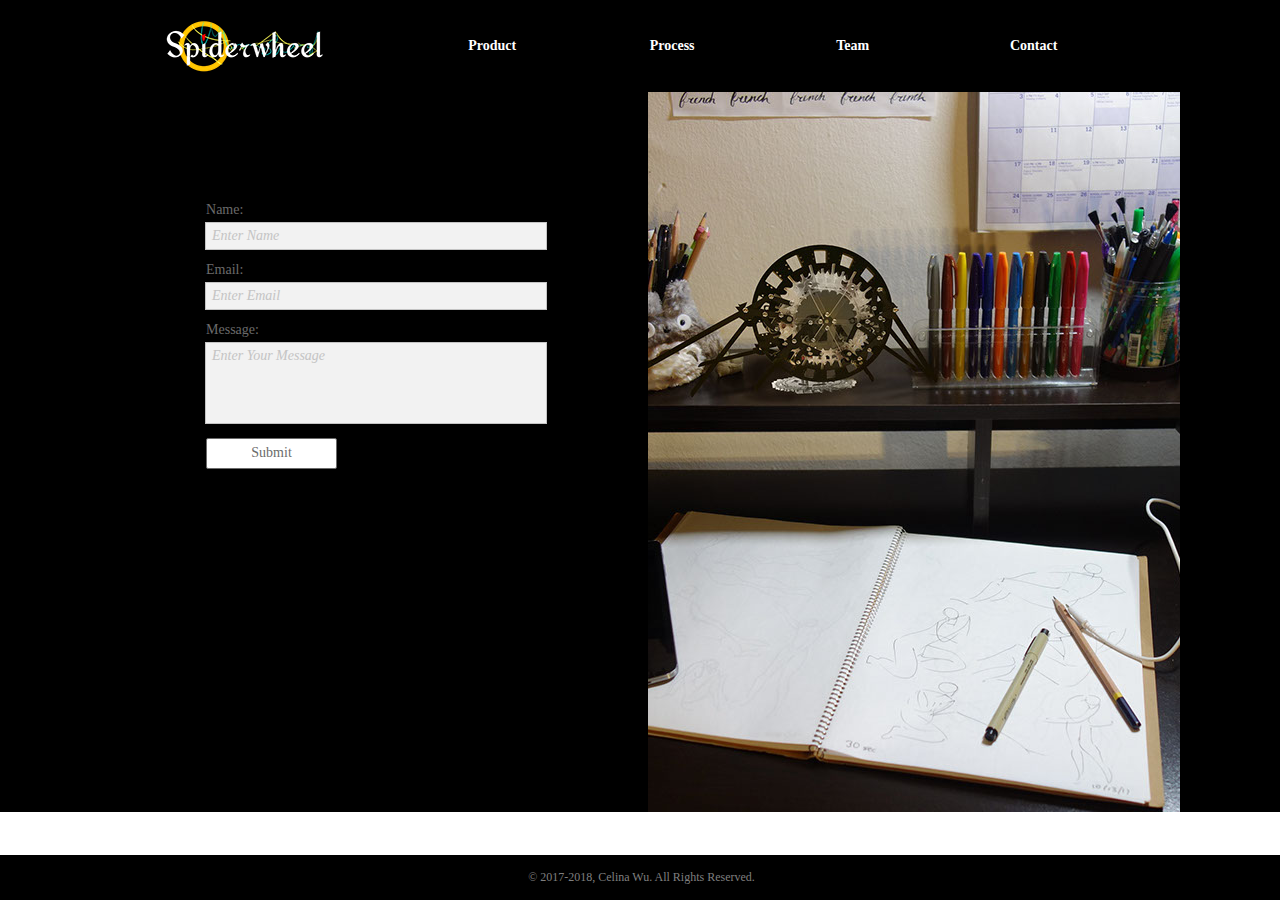
==== contact.html @ e678f132 "Uploading Exported HTML files from Muse" ====
<!DOCTYPE html>
<html class="nojs html css_verticalspacer" lang="en-US">
 <head>

  <meta http-equiv="Content-type" content="text/html;charset=UTF-8"/>
  <meta name="generator" content="2017.0.4.363"/>
  <meta name="viewport" content="width=device-width, initial-scale=1.0"/>
  
  <script type="text/javascript">
   // Update the 'nojs'/'js' class on the html node
document.documentElement.className = document.documentElement.className.replace(/\bnojs\b/g, 'js');

// Check that all required assets are uploaded and up-to-date
if(typeof Muse == "undefined") window.Muse = {}; window.Muse.assets = {"required":["museutils.js", "museconfig.js", "jquery.musepolyfill.bgsize.js", "jquery.watch.js", "jquery.musemenu.js", "webpro.js", "musewpdisclosure.js", "jquery.museresponsive.js", "require.js", "contact.css"], "outOfDate":[]};
</script>
  
  <title>Contact</title>
  <!-- CSS -->
  <link rel="stylesheet" type="text/css" href="css/site_global.css?crc=443350757"/>
  <link rel="stylesheet" type="text/css" href="css/master_a-master.css?crc=4199048700"/>
  <link rel="stylesheet" type="text/css" href="css/contact.css?crc=488284827" id="pagesheet"/>
  <!-- IE-only CSS -->
  <!--[if lt IE 9]>
  <link rel="stylesheet" type="text/css" href="css/iefonts_contact.css?crc=3824530138"/>
  <link rel="stylesheet" type="text/css" href="css/nomq_preview_master_a-master.css?crc=241627329"/>
  <link rel="stylesheet" type="text/css" href="css/nomq_contact.css?crc=138990358" id="nomq_pagesheet"/>
  <![endif]-->
  <!-- Other scripts -->
  <script type="text/javascript">
   var __adobewebfontsappname__ = "muse";
</script>
  <!-- JS includes -->
  <script src="https://webfonts.creativecloud.com/merriweather:n7,n4:default.js" type="text/javascript"></script>
  <!--[if lt IE 9]>
  <script src="scripts/html5shiv.js?crc=4241844378" type="text/javascript"></script>
  <![endif]-->
   </head>
 <body>

  <div class="breakpoint active" id="bp_infinity" data-min-width="769"><!-- responsive breakpoint node -->
   <div class="clearfix borderbox" id="page"><!-- column -->
    <div class="browser_width colelem" id="u373-bw">
     <div id="u373"><!-- group -->
      <div class="clearfix" id="u373_align_to_page">
       <a class="nonblock nontext museBGSize grpelem shared_content" id="u97" href="index.html" data-content-guid="u97_content"><!-- content --><div class="fluid_height_spacer"></div></a>
       <nav class="MenuBar clearfix grpelem" id="menuu106"><!-- horizontal box -->
        <div class="MenuItemContainer borderbox clearfix grpelem" id="u107"><!-- vertical box -->
         <a class="nonblock nontext MenuItem MenuItemWithSubMenu borderbox transition clearfix colelem" id="u108" href="product.html"><!-- horizontal box --><div class="MenuItemLabel NoWrap borderbox clearfix grpelem" id="u109-4"><!-- content --><p class="shared_content" data-content-guid="u109-4_0_content">Product</p></div></a>
        </div>
        <div class="MenuItemContainer borderbox clearfix grpelem" id="u345"><!-- vertical box -->
         <a class="nonblock nontext MenuItem MenuItemWithSubMenu borderbox transition clearfix colelem" id="u348" href="process.html"><!-- horizontal box --><div class="MenuItemLabel NoWrap borderbox clearfix grpelem" id="u349-4"><!-- content --><p class="shared_content" data-content-guid="u349-4_0_content">Process</p></div></a>
        </div>
        <div class="MenuItemContainer borderbox clearfix grpelem" id="u274"><!-- vertical box -->
         <a class="nonblock nontext MenuItem MenuItemWithSubMenu borderbox transition clearfix colelem" id="u277" href="team.html"><!-- horizontal box --><div class="MenuItemLabel NoWrap borderbox clearfix grpelem" id="u278-4"><!-- content --><p class="shared_content" data-content-guid="u278-4_0_content">Team</p></div></a>
        </div>
        <div class="MenuItemContainer borderbox clearfix grpelem" id="u302"><!-- vertical box -->
         <a class="nonblock nontext MenuItem MenuItemWithSubMenu MuseMenuActive borderbox transition clearfix colelem" id="u305" href="contact.html"><!-- horizontal box --><div class="MenuItemLabel NoWrap borderbox clearfix grpelem" id="u306-4"><!-- content --><p class="shared_content" data-content-guid="u306-4_0_content">Contact</p></div></a>
        </div>
       </nav>
      </div>
     </div>
    </div>
    <div class="clearfix colelem" id="pu23283"><!-- group -->
     <div class="browser_width grpelem" id="u23283-bw">
      <div id="u23283"><!-- group -->
       <div class="clearfix" id="u23283_align_to_page">
        <div class="museBGSize grpelem shared_content" id="u23358" data-content-guid="u23358_content"><!-- simple frame --></div>
       </div>
      </div>
     </div>
     <form class="form-grp clearfix grpelem" id="widgetu23286" method="post" enctype="multipart/form-data" action="scripts/form-u23286.php"><!-- none box -->
      <div class="fld-grp clearfix grpelem" id="widgetu23293" data-required="true"><!-- none box -->
       <label class="fld-label actAsDiv clearfix grpelem" id="u23294-4" for="widgetu23293_input"><!-- content --><span class="actAsPara shared_content" data-content-guid="u23294-4_0_content">Name:</span></label>
       <span class="fld-input NoWrap actAsDiv clearfix grpelem" id="u23295-4"><!-- content --><input class="wrapped-input" type="text" spellcheck="false" id="widgetu23293_input" name="custom_U23293" tabindex="1"/><label class="wrapped-input fld-prompt" id="widgetu23293_prompt" for="widgetu23293_input"><span class="actAsPara shared_content" data-content-guid="widgetu23293_prompt_0_content">Enter Name</span></label></span>
      </div>
      <div class="fld-grp clearfix grpelem" id="widgetu23298" data-required="true" data-type="email"><!-- none box -->
       <label class="fld-label actAsDiv clearfix grpelem" id="u23301-4" for="widgetu23298_input"><!-- content --><span class="actAsPara shared_content" data-content-guid="u23301-4_0_content">Email:</span></label>
       <span class="fld-input NoWrap actAsDiv clearfix grpelem" id="u23300-4"><!-- content --><input class="wrapped-input" type="email" spellcheck="false" id="widgetu23298_input" name="Email" tabindex="2"/><label class="wrapped-input fld-prompt" id="widgetu23298_prompt" for="widgetu23298_input"><span class="actAsPara shared_content" data-content-guid="widgetu23298_prompt_0_content">Enter Email</span></label></span>
      </div>
      <div class="clearfix grpelem" id="u23288-4"><!-- content -->
       <p class="shared_content" data-content-guid="u23288-4_0_content">Submitting Form...</p>
      </div>
      <div class="clearfix grpelem" id="u23297-4"><!-- content -->
       <p class="shared_content" data-content-guid="u23297-4_0_content">The server encountered an error.</p>
      </div>
      <div class="clearfix grpelem" id="u23302-4"><!-- content -->
       <p class="shared_content" data-content-guid="u23302-4_0_content">Form received.</p>
      </div>
      <button class="submit-btn NoWrap rounded-corners clearfix grpelem" id="u23287-4" type="submit" value="Submit" tabindex="4"><!-- content -->
       <div style="margin-top:-11px;height:11px;" class="shared_content" data-content-guid="u23287-4_0_content">
        <p>Submit</p>
       </div>
      </button>
      <div class="fld-grp clearfix grpelem" id="widgetu23289" data-required="false"><!-- none box -->
       <label class="fld-label actAsDiv clearfix grpelem" id="u23291-4" for="widgetu23289_input"><!-- content --><span class="actAsPara shared_content" data-content-guid="u23291-4_0_content">Message:</span></label>
       <span class="fld-textarea actAsDiv clearfix grpelem" id="u23292-4"><!-- content --><textarea class="wrapped-input" id="widgetu23289_input" name="custom_U23289" tabindex="3"></textarea><label class="wrapped-input fld-prompt" id="widgetu23289_prompt" for="widgetu23289_input"><span class="actAsPara shared_content" data-content-guid="widgetu23289_prompt_0_content">Enter Your Message</span></label></span>
      </div>
     </form>
    </div>
    <div class="verticalspacer shared_content" data-offset-top="812" data-content-above-spacer="812" data-content-below-spacer="45" data-content-guid="page_2_content"></div>
    <div class="clearfix colelem shared_content" id="pu2186" data-content-guid="pu2186_content"><!-- group -->
     <div class="browser_width grpelem" id="u2186-bw">
      <div id="u2186"><!-- simple frame --></div>
     </div>
     <div class="browser_width grpelem" id="u2195-4-bw">
      <div class="clearfix" id="u2195-4"><!-- content -->
       <p>&nbsp;© 2017-2018, Celina Wu. All Rights Reserved.</p>
      </div>
     </div>
    </div>
   </div>
  </div>
  <div class="breakpoint" id="bp_768" data-min-width="601" data-max-width="768"><!-- responsive breakpoint node -->
   <div class="clearfix borderbox temp_no_id" data-orig-id="page"><!-- column -->
    <div class="browser_width colelem temp_no_id" data-orig-id="u373-bw">
     <div class="temp_no_id" data-orig-id="u373"><!-- group -->
      <div class="clearfix temp_no_id" data-orig-id="u373_align_to_page">
       <span class="nonblock nontext grpelem placeholder" data-placeholder-for="u97_content"><!-- placeholder node --></span>
       <nav class="MenuBar clearfix grpelem temp_no_id" data-orig-id="menuu106"><!-- horizontal box -->
        <div class="MenuItemContainer borderbox clearfix grpelem temp_no_id" data-orig-id="u107"><!-- vertical box -->
         <a class="nonblock nontext MenuItem MenuItemWithSubMenu borderbox transition clearfix colelem temp_no_id" href="product.html" data-orig-id="u108"><!-- horizontal box --><div class="MenuItemLabel NoWrap borderbox clearfix grpelem temp_no_id" data-orig-id="u109-4"><!-- content --><span class="placeholder" data-placeholder-for="u109-4_0_content"><!-- placeholder node --></span></div></a>
        </div>
        <div class="MenuItemContainer borderbox clearfix grpelem temp_no_id" data-orig-id="u345"><!-- vertical box -->
         <a class="nonblock nontext MenuItem MenuItemWithSubMenu borderbox transition clearfix colelem temp_no_id" href="process.html" data-orig-id="u348"><!-- horizontal box --><div class="MenuItemLabel NoWrap borderbox clearfix grpelem temp_no_id" data-orig-id="u349-4"><!-- content --><span class="placeholder" data-placeholder-for="u349-4_0_content"><!-- placeholder node --></span></div></a>
        </div>
        <div class="MenuItemContainer borderbox clearfix grpelem temp_no_id" data-orig-id="u274"><!-- vertical box -->
         <a class="nonblock nontext MenuItem MenuItemWithSubMenu borderbox transition clearfix colelem temp_no_id" href="team.html" data-orig-id="u277"><!-- horizontal box --><div class="MenuItemLabel NoWrap borderbox clearfix grpelem temp_no_id" data-orig-id="u278-4"><!-- content --><span class="placeholder" data-placeholder-for="u278-4_0_content"><!-- placeholder node --></span></div></a>
        </div>
        <div class="MenuItemContainer borderbox clearfix grpelem temp_no_id" data-orig-id="u302"><!-- vertical box -->
         <a class="nonblock nontext MenuItem MenuItemWithSubMenu MuseMenuActive borderbox transition clearfix colelem temp_no_id" href="contact.html" data-orig-id="u305"><!-- horizontal box --><div class="MenuItemLabel NoWrap borderbox clearfix grpelem temp_no_id" data-orig-id="u306-4"><!-- content --><span class="placeholder" data-placeholder-for="u306-4_0_content"><!-- placeholder node --></span></div></a>
        </div>
       </nav>
      </div>
     </div>
    </div>
    <div class="clearfix colelem temp_no_id" data-orig-id="pu23283"><!-- group -->
     <div class="browser_width grpelem temp_no_id shared_content" data-orig-id="u23283-bw" data-content-guid="u23283-bw_content">
      <div class="temp_no_id" data-orig-id="u23283"><!-- simple frame --></div>
     </div>
     <form class="form-grp clearfix grpelem temp_no_id" method="post" enctype="multipart/form-data" action="scripts/form-u23286.php" data-orig-id="widgetu23286"><!-- none box -->
      <div class="fld-grp clearfix grpelem temp_no_id" data-required="true" data-orig-id="widgetu23293"><!-- none box -->
       <label class="fld-label actAsDiv clearfix grpelem temp_no_id" for="widgetu23293_input" data-orig-id="u23294-4"><!-- content --><span class="actAsPara placeholder" data-placeholder-for="u23294-4_0_content"><!-- placeholder node --></span></label>
       <span class="fld-input NoWrap actAsDiv clearfix grpelem temp_no_id" data-orig-id="u23295-4"><!-- content --><input class="wrapped-input temp_no_id" type="text" spellcheck="false" name="custom_U23293" tabindex="5" data-orig-id="widgetu23293_input"/><label class="wrapped-input fld-prompt temp_no_id" for="widgetu23293_input" data-orig-id="widgetu23293_prompt"><span class="actAsPara placeholder" data-placeholder-for="widgetu23293_prompt_0_content"><!-- placeholder node --></span></label></span>
      </div>
      <div class="fld-grp clearfix grpelem temp_no_id" data-required="true" data-type="email" data-orig-id="widgetu23298"><!-- none box -->
       <label class="fld-label actAsDiv clearfix grpelem temp_no_id" for="widgetu23298_input" data-orig-id="u23301-4"><!-- content --><span class="actAsPara placeholder" data-placeholder-for="u23301-4_0_content"><!-- placeholder node --></span></label>
       <span class="fld-input NoWrap actAsDiv clearfix grpelem temp_no_id" data-orig-id="u23300-4"><!-- content --><input class="wrapped-input temp_no_id" type="email" spellcheck="false" name="Email" tabindex="6" data-orig-id="widgetu23298_input"/><label class="wrapped-input fld-prompt temp_no_id" for="widgetu23298_input" data-orig-id="widgetu23298_prompt"><span class="actAsPara placeholder" data-placeholder-for="widgetu23298_prompt_0_content"><!-- placeholder node --></span></label></span>
      </div>
      <div class="clearfix grpelem temp_no_id" data-orig-id="u23288-4"><!-- content -->
       <span class="placeholder" data-placeholder-for="u23288-4_0_content"><!-- placeholder node --></span>
      </div>
      <div class="clearfix grpelem temp_no_id" data-orig-id="u23297-4"><!-- content -->
       <span class="placeholder" data-placeholder-for="u23297-4_0_content"><!-- placeholder node --></span>
      </div>
      <div class="clearfix grpelem temp_no_id" data-orig-id="u23302-4"><!-- content -->
       <span class="placeholder" data-placeholder-for="u23302-4_0_content"><!-- placeholder node --></span>
      </div>
      <button class="submit-btn NoWrap rounded-corners clearfix grpelem temp_no_id" type="submit" value="Submit" tabindex="8" data-orig-id="u23287-4"><!-- content -->
       <span class="placeholder" data-placeholder-for="u23287-4_0_content"><!-- placeholder node --></span>
      </button>
      <div class="fld-grp clearfix grpelem temp_no_id" data-required="false" data-orig-id="widgetu23289"><!-- none box -->
       <label class="fld-label actAsDiv clearfix grpelem temp_no_id" for="widgetu23289_input" data-orig-id="u23291-4"><!-- content --><span class="actAsPara placeholder" data-placeholder-for="u23291-4_0_content"><!-- placeholder node --></span></label>
       <span class="fld-textarea actAsDiv clearfix grpelem temp_no_id" data-orig-id="u23292-4"><!-- content --><textarea class="wrapped-input temp_no_id" name="custom_U23289" tabindex="7" data-orig-id="widgetu23289_input"></textarea><label class="wrapped-input fld-prompt temp_no_id" for="widgetu23289_input" data-orig-id="widgetu23289_prompt"><span class="actAsPara placeholder" data-placeholder-for="widgetu23289_prompt_0_content"><!-- placeholder node --></span></label></span>
      </div>
     </form>
     <span class="museBGSize grpelem placeholder" data-placeholder-for="u23358_content"><!-- placeholder node --></span>
    </div>
    <span class="verticalspacer placeholder" data-placeholder-for="page_2_content"><!-- placeholder node --></span>
    <span class="clearfix colelem placeholder" data-placeholder-for="pu2186_content"><!-- placeholder node --></span>
   </div>
  </div>
  <div class="breakpoint" id="bp_600" data-min-width="321" data-max-width="600"><!-- responsive breakpoint node -->
   <div class="clearfix borderbox temp_no_id" data-orig-id="page"><!-- column -->
    <div class="clearfix colelem" id="pu373"><!-- group -->
     <div class="browser_width grpelem temp_no_id" data-orig-id="u373-bw">
      <div class="temp_no_id" data-orig-id="u373"><!-- column -->
       <div class="clearfix temp_no_id" data-orig-id="u373_align_to_page">
        <div class="colelem shared_content" id="u805" data-content-guid="u805_content"><!-- simple frame --></div>
        <div class="colelem shared_content" id="u835" data-content-guid="u835_content"><!-- simple frame --></div>
        <div class="colelem shared_content" id="u852" data-content-guid="u852_content"><!-- simple frame --></div>
       </div>
      </div>
     </div>
     <div class="browser_width grpelem" id="accordionu727-bw">
      <ul class="AccordionWidget clearfix" id="accordionu727"><!-- vertical box -->
       <li class="AccordionPanel clearfix colelem100" id="u736"><!-- vertical box --><div class="AccordionPanelTab clearfix colelem100" id="u739-3"><!-- content --><p class="shared_content" data-content-guid="u739-3_0_content">&nbsp;</p></div><div class="AccordionPanelContent disn clearfix colelem100" id="u737"><!-- group --><nav class="MenuBar clearfix grpelem" id="menuu1488"><!-- vertical box --><div class="MenuItemContainer borderbox clearfix colelem" id="u1489"><!-- horizontal box --><a class="nonblock nontext MenuItem MenuItemWithSubMenu borderbox clearfix grpelem" id="u1492" href="product.html"><!-- horizontal box --><div class="MenuItemLabel borderbox clearfix grpelem" id="u1494-4"><!-- content --><p class="shared_content" data-content-guid="u1494-4_0_content">Product</p></div></a></div><div class="MenuItemContainer borderbox clearfix colelem" id="u1792"><!-- horizontal box --><a class="nonblock nontext MenuItem MenuItemWithSubMenu borderbox clearfix grpelem" id="u1795" href="process.html"><!-- horizontal box --><div class="MenuItemLabel borderbox clearfix grpelem" id="u1796-4"><!-- content --><p class="shared_content" data-content-guid="u1796-4_0_content">Process</p></div></a></div><div class="MenuItemContainer borderbox clearfix colelem" id="u1858"><!-- horizontal box --><a class="nonblock nontext MenuItem MenuItemWithSubMenu borderbox clearfix grpelem" id="u1861" href="team.html"><!-- horizontal box --><div class="MenuItemLabel borderbox clearfix grpelem" id="u1864-4"><!-- content --><p class="shared_content" data-content-guid="u1864-4_0_content">Team</p></div></a></div><div class="MenuItemContainer borderbox clearfix colelem" id="u1921"><!-- horizontal box --><a class="nonblock nontext MenuItem MenuItemWithSubMenu MuseMenuActive borderbox clearfix grpelem" id="u1922" href="contact.html"><!-- horizontal box --><div class="MenuItemLabel borderbox clearfix grpelem" id="u1923-4"><!-- content --><p class="shared_content" data-content-guid="u1923-4_0_content">Contact</p></div></a></div></nav></div></li>
      </ul>
     </div>
     <a class="nonblock nontext grpelem temp_no_id" href="index.html" data-orig-id="u97"><!-- content --></a>
    </div>
    <div class="clearfix colelem temp_no_id" data-orig-id="pu23283"><!-- group -->
     <span class="browser_width grpelem placeholder" data-placeholder-for="u23283-bw_content"><!-- placeholder node --></span>
     <form class="form-grp clearfix grpelem temp_no_id" method="post" enctype="multipart/form-data" action="scripts/form-u23286.php" data-orig-id="widgetu23286"><!-- none box -->
      <div class="fld-grp clearfix grpelem temp_no_id" data-required="true" data-orig-id="widgetu23293"><!-- none box -->
       <label class="fld-label actAsDiv clearfix grpelem temp_no_id" for="widgetu23293_input" data-orig-id="u23294-4"><!-- content --><span class="actAsPara placeholder" data-placeholder-for="u23294-4_0_content"><!-- placeholder node --></span></label>
       <span class="fld-input NoWrap actAsDiv clearfix grpelem temp_no_id" data-orig-id="u23295-4"><!-- content --><input class="wrapped-input temp_no_id" type="text" spellcheck="false" name="custom_U23293" tabindex="9" data-orig-id="widgetu23293_input"/><label class="wrapped-input fld-prompt temp_no_id" for="widgetu23293_input" data-orig-id="widgetu23293_prompt"><span class="actAsPara placeholder" data-placeholder-for="widgetu23293_prompt_0_content"><!-- placeholder node --></span></label></span>
      </div>
      <div class="fld-grp clearfix grpelem temp_no_id" data-required="true" data-type="email" data-orig-id="widgetu23298"><!-- none box -->
       <label class="fld-label actAsDiv clearfix grpelem temp_no_id" for="widgetu23298_input" data-orig-id="u23301-4"><!-- content --><span class="actAsPara placeholder" data-placeholder-for="u23301-4_0_content"><!-- placeholder node --></span></label>
       <span class="fld-input NoWrap actAsDiv clearfix grpelem temp_no_id" data-orig-id="u23300-4"><!-- content --><input class="wrapped-input temp_no_id" type="email" spellcheck="false" name="Email" tabindex="10" data-orig-id="widgetu23298_input"/><label class="wrapped-input fld-prompt temp_no_id" for="widgetu23298_input" data-orig-id="widgetu23298_prompt"><span class="actAsPara placeholder" data-placeholder-for="widgetu23298_prompt_0_content"><!-- placeholder node --></span></label></span>
      </div>
      <div class="clearfix grpelem temp_no_id" data-orig-id="u23288-4"><!-- content -->
       <span class="placeholder" data-placeholder-for="u23288-4_0_content"><!-- placeholder node --></span>
      </div>
      <div class="clearfix grpelem temp_no_id" data-orig-id="u23297-4"><!-- content -->
       <span class="placeholder" data-placeholder-for="u23297-4_0_content"><!-- placeholder node --></span>
      </div>
      <div class="clearfix grpelem temp_no_id" data-orig-id="u23302-4"><!-- content -->
       <span class="placeholder" data-placeholder-for="u23302-4_0_content"><!-- placeholder node --></span>
      </div>
      <button class="submit-btn NoWrap rounded-corners clearfix grpelem temp_no_id" type="submit" value="Submit" tabindex="12" data-orig-id="u23287-4"><!-- content -->
       <span class="placeholder" data-placeholder-for="u23287-4_0_content"><!-- placeholder node --></span>
      </button>
      <div class="fld-grp clearfix grpelem temp_no_id" data-required="false" data-orig-id="widgetu23289"><!-- none box -->
       <label class="fld-label actAsDiv clearfix grpelem temp_no_id" for="widgetu23289_input" data-orig-id="u23291-4"><!-- content --><span class="actAsPara placeholder" data-placeholder-for="u23291-4_0_content"><!-- placeholder node --></span></label>
       <span class="fld-textarea actAsDiv clearfix grpelem temp_no_id" data-orig-id="u23292-4"><!-- content --><textarea class="wrapped-input temp_no_id" name="custom_U23289" tabindex="11" data-orig-id="widgetu23289_input"></textarea><label class="wrapped-input fld-prompt temp_no_id" for="widgetu23289_input" data-orig-id="widgetu23289_prompt"><span class="actAsPara placeholder" data-placeholder-for="widgetu23289_prompt_0_content"><!-- placeholder node --></span></label></span>
      </div>
     </form>
     <span class="museBGSize grpelem placeholder" data-placeholder-for="u23358_content"><!-- placeholder node --></span>
    </div>
    <span class="verticalspacer placeholder" data-placeholder-for="page_2_content"><!-- placeholder node --></span>
    <span class="clearfix colelem placeholder" data-placeholder-for="pu2186_content"><!-- placeholder node --></span>
   </div>
  </div>
  <div class="breakpoint" id="bp_320" data-max-width="320"><!-- responsive breakpoint node -->
   <div class="clearfix borderbox temp_no_id" data-orig-id="page"><!-- column -->
    <div class="clearfix colelem temp_no_id" data-orig-id="pu373"><!-- group -->
     <div class="browser_width grpelem temp_no_id" data-orig-id="u373-bw">
      <div class="temp_no_id" data-orig-id="u373"><!-- column -->
       <div class="clearfix temp_no_id" data-orig-id="u373_align_to_page">
        <span class="colelem placeholder" data-placeholder-for="u805_content"><!-- placeholder node --></span>
        <span class="colelem placeholder" data-placeholder-for="u852_content"><!-- placeholder node --></span>
        <span class="colelem placeholder" data-placeholder-for="u835_content"><!-- placeholder node --></span>
       </div>
      </div>
     </div>
     <div class="browser_width grpelem temp_no_id" data-orig-id="accordionu727-bw">
      <ul class="AccordionWidget clearfix temp_no_id" data-orig-id="accordionu727"><!-- vertical box -->
       <li class="AccordionPanel clearfix colelem100 temp_no_id" data-orig-id="u736"><!-- vertical box --><div class="AccordionPanelTab clearfix colelem100 temp_no_id" data-orig-id="u739-3"><!-- content --><span class="placeholder" data-placeholder-for="u739-3_0_content"><!-- placeholder node --></span></div><div class="AccordionPanelContent disn clearfix colelem100 temp_no_id" data-orig-id="u737"><!-- group --><div class="browser_width grpelem" id="menuu1488-bw"><nav class="MenuBar clearfix temp_no_id" data-orig-id="menuu1488"><!-- vertical box --><div class="MenuItemContainer clearfix colelem100 temp_no_id" data-orig-id="u1489"><!-- horizontal box --><a class="nonblock nontext MenuItem MenuItemWithSubMenu clearfix temp_no_id" href="product.html" data-orig-id="u1492"><!-- horizontal box --><div class="MenuItemLabel clearfix temp_no_id" data-orig-id="u1494-4"><!-- content --><span class="placeholder" data-placeholder-for="u1494-4_0_content"><!-- placeholder node --></span></div></a></div><div class="MenuItemContainer clearfix colelem100 temp_no_id" data-orig-id="u1792"><!-- horizontal box --><a class="nonblock nontext MenuItem MenuItemWithSubMenu clearfix temp_no_id" href="process.html" data-orig-id="u1795"><!-- horizontal box --><div class="MenuItemLabel clearfix temp_no_id" data-orig-id="u1796-4"><!-- content --><span class="placeholder" data-placeholder-for="u1796-4_0_content"><!-- placeholder node --></span></div></a></div><div class="MenuItemContainer clearfix colelem100 temp_no_id" data-orig-id="u1858"><!-- horizontal box --><a class="nonblock nontext MenuItem MenuItemWithSubMenu clearfix temp_no_id" href="team.html" data-orig-id="u1861"><!-- horizontal box --><div class="MenuItemLabel clearfix temp_no_id" data-orig-id="u1864-4"><!-- content --><span class="placeholder" data-placeholder-for="u1864-4_0_content"><!-- placeholder node --></span></div></a></div><div class="MenuItemContainer clearfix colelem100 temp_no_id" data-orig-id="u1921"><!-- horizontal box --><a class="nonblock nontext MenuItem MenuItemWithSubMenu MuseMenuActive clearfix temp_no_id" href="contact.html" data-orig-id="u1922"><!-- horizontal box --><div class="MenuItemLabel clearfix temp_no_id" data-orig-id="u1923-4"><!-- content --><span class="placeholder" data-placeholder-for="u1923-4_0_content"><!-- placeholder node --></span></div></a></div></nav></div></div></li>
      </ul>
     </div>
     <span class="nonblock nontext grpelem placeholder" data-placeholder-for="u97_content"><!-- placeholder node --></span>
    </div>
    <div class="clearfix colelem temp_no_id" data-orig-id="pu23283"><!-- group -->
     <span class="browser_width grpelem placeholder" data-placeholder-for="u23283-bw_content"><!-- placeholder node --></span>
     <form class="form-grp clearfix grpelem temp_no_id" method="post" enctype="multipart/form-data" action="scripts/form-u23286.php" data-orig-id="widgetu23286"><!-- none box -->
      <div class="fld-grp clearfix grpelem temp_no_id" data-required="true" data-orig-id="widgetu23293"><!-- none box -->
       <label class="fld-label actAsDiv clearfix grpelem temp_no_id" for="widgetu23293_input" data-orig-id="u23294-4"><!-- content --><span class="actAsPara placeholder" data-placeholder-for="u23294-4_0_content"><!-- placeholder node --></span></label>
       <span class="fld-input NoWrap actAsDiv clearfix grpelem temp_no_id" data-orig-id="u23295-4"><!-- content --><input class="wrapped-input temp_no_id" type="text" spellcheck="false" name="custom_U23293" tabindex="13" data-orig-id="widgetu23293_input"/><label class="wrapped-input fld-prompt temp_no_id" for="widgetu23293_input" data-orig-id="widgetu23293_prompt"><span class="actAsPara placeholder" data-placeholder-for="widgetu23293_prompt_0_content"><!-- placeholder node --></span></label></span>
      </div>
      <div class="fld-grp clearfix grpelem temp_no_id" data-required="true" data-type="email" data-orig-id="widgetu23298"><!-- none box -->
       <label class="fld-label actAsDiv clearfix grpelem temp_no_id" for="widgetu23298_input" data-orig-id="u23301-4"><!-- content --><span class="actAsPara placeholder" data-placeholder-for="u23301-4_0_content"><!-- placeholder node --></span></label>
       <span class="fld-input NoWrap actAsDiv clearfix grpelem temp_no_id" data-orig-id="u23300-4"><!-- content --><input class="wrapped-input temp_no_id" type="email" spellcheck="false" name="Email" tabindex="14" data-orig-id="widgetu23298_input"/><label class="wrapped-input fld-prompt temp_no_id" for="widgetu23298_input" data-orig-id="widgetu23298_prompt"><span class="actAsPara placeholder" data-placeholder-for="widgetu23298_prompt_0_content"><!-- placeholder node --></span></label></span>
      </div>
      <div class="clearfix grpelem temp_no_id" data-orig-id="u23288-4"><!-- content -->
       <span class="placeholder" data-placeholder-for="u23288-4_0_content"><!-- placeholder node --></span>
      </div>
      <div class="clearfix grpelem temp_no_id" data-orig-id="u23297-4"><!-- content -->
       <span class="placeholder" data-placeholder-for="u23297-4_0_content"><!-- placeholder node --></span>
      </div>
      <div class="clearfix grpelem temp_no_id" data-orig-id="u23302-4"><!-- content -->
       <span class="placeholder" data-placeholder-for="u23302-4_0_content"><!-- placeholder node --></span>
      </div>
      <button class="submit-btn NoWrap rounded-corners clearfix grpelem temp_no_id" type="submit" value="Submit" tabindex="16" data-orig-id="u23287-4"><!-- content -->
       <span class="placeholder" data-placeholder-for="u23287-4_0_content"><!-- placeholder node --></span>
      </button>
      <div class="fld-grp clearfix grpelem temp_no_id" data-required="false" data-orig-id="widgetu23289"><!-- none box -->
       <label class="fld-label actAsDiv clearfix grpelem temp_no_id" for="widgetu23289_input" data-orig-id="u23291-4"><!-- content --><span class="actAsPara placeholder" data-placeholder-for="u23291-4_0_content"><!-- placeholder node --></span></label>
       <span class="fld-textarea actAsDiv clearfix grpelem temp_no_id" data-orig-id="u23292-4"><!-- content --><textarea class="wrapped-input temp_no_id" name="custom_U23289" tabindex="15" data-orig-id="widgetu23289_input"></textarea><label class="wrapped-input fld-prompt temp_no_id" for="widgetu23289_input" data-orig-id="widgetu23289_prompt"><span class="actAsPara placeholder" data-placeholder-for="widgetu23289_prompt_0_content"><!-- placeholder node --></span></label></span>
      </div>
     </form>
     <span class="museBGSize grpelem placeholder" data-placeholder-for="u23358_content"><!-- placeholder node --></span>
    </div>
    <span class="verticalspacer placeholder" data-placeholder-for="page_2_content"><!-- placeholder node --></span>
    <span class="clearfix colelem placeholder" data-placeholder-for="pu2186_content"><!-- placeholder node --></span>
   </div>
  </div>
  <!-- Other scripts -->
  <script type="text/javascript">
   // Decide weather to suppress missing file error or not based on preference setting
var suppressMissingFileError = false
</script>
  <script type="text/javascript">
   window.Muse.assets.check=function(d){if(!window.Muse.assets.checked){window.Muse.assets.checked=!0;var b={},c=function(a,b){if(window.getComputedStyle){var c=window.getComputedStyle(a,null);return c&&c.getPropertyValue(b)||c&&c[b]||""}if(document.documentElement.currentStyle)return(c=a.currentStyle)&&c[b]||a.style&&a.style[b]||"";return""},a=function(a){if(a.match(/^rgb/))return a=a.replace(/\s+/g,"").match(/([\d\,]+)/gi)[0].split(","),(parseInt(a[0])<<16)+(parseInt(a[1])<<8)+parseInt(a[2]);if(a.match(/^\#/))return parseInt(a.substr(1),
16);return 0},g=function(g){for(var f=document.getElementsByTagName("link"),h=0;h<f.length;h++)if("text/css"==f[h].type){var i=(f[h].href||"").match(/\/?css\/([\w\-]+\.css)\?crc=(\d+)/);if(!i||!i[1]||!i[2])break;b[i[1]]=i[2]}f=document.createElement("div");f.className="version";f.style.cssText="display:none; width:1px; height:1px;";document.getElementsByTagName("body")[0].appendChild(f);for(h=0;h<Muse.assets.required.length;){var i=Muse.assets.required[h],l=i.match(/([\w\-\.]+)\.(\w+)$/),k=l&&l[1]?
l[1]:null,l=l&&l[2]?l[2]:null;switch(l.toLowerCase()){case "css":k=k.replace(/\W/gi,"_").replace(/^([^a-z])/gi,"_$1");f.className+=" "+k;k=a(c(f,"color"));l=a(c(f,"backgroundColor"));k!=0||l!=0?(Muse.assets.required.splice(h,1),"undefined"!=typeof b[i]&&(k!=b[i]>>>24||l!=(b[i]&16777215))&&Muse.assets.outOfDate.push(i)):h++;f.className="version";break;case "js":h++;break;default:throw Error("Unsupported file type: "+l);}}d?d().jquery!="1.8.3"&&Muse.assets.outOfDate.push("jquery-1.8.3.min.js"):Muse.assets.required.push("jquery-1.8.3.min.js");
f.parentNode.removeChild(f);if(Muse.assets.outOfDate.length||Muse.assets.required.length)f="Some files on the server may be missing or incorrect. Clear browser cache and try again. If the problem persists please contact website author.",g&&Muse.assets.outOfDate.length&&(f+="\nOut of date: "+Muse.assets.outOfDate.join(",")),g&&Muse.assets.required.length&&(f+="\nMissing: "+Muse.assets.required.join(",")),suppressMissingFileError?(f+="\nUse SuppressMissingFileError key in AppPrefs.xml to show missing file error pop up.",console.log(f)):alert(f)};location&&location.search&&location.search.match&&location.search.match(/muse_debug/gi)?
setTimeout(function(){g(!0)},5E3):g()}};
var muse_init=function(){require.config({baseUrl:""});require(["jquery","museutils","whatinput","jquery.musepolyfill.bgsize","jquery.musemenu","jquery.watch","webpro","musewpdisclosure","jquery.museresponsive"],function(d){var $ = d;$(document).ready(function(){try{
window.Muse.assets.check($);/* body */
Muse.Utils.transformMarkupToFixBrowserProblemsPreInit();/* body */
Muse.Utils.detectScreenResolution();/* HiDPI screens */
Muse.Utils.prepHyperlinks(true);/* body */
Muse.Utils.resizeHeight('.browser_width');/* resize height */
Muse.Utils.requestAnimationFrame(function() { $('body').addClass('initialized'); });/* mark body as initialized */
Muse.Utils.fullPage('#page');/* 100% height page */
Muse.Utils.initWidget('.MenuBar', ['#bp_infinity', '#bp_768', '#bp_600', '#bp_320'], function(elem) { return $(elem).museMenu(); });/* unifiedNavBar */
Muse.Utils.initWidget('#widgetu23286', ['#bp_infinity', '#bp_768', '#bp_600', '#bp_320'], function(elem) { return new WebPro.Widget.Form(elem, {validationEvent:'submit',errorStateSensitivity:'high',fieldWrapperClass:'fld-grp',formSubmittedClass:'frm-sub-st',formErrorClass:'frm-subm-err-st',formDeliveredClass:'frm-subm-ok-st',notEmptyClass:'non-empty-st',focusClass:'focus-st',invalidClass:'fld-err-st',requiredClass:'fld-err-st',ajaxSubmit:true}); });/* #widgetu23286 */
Muse.Utils.initWidget('#accordionu727', ['#bp_600', '#bp_320'], function(elem) { return new WebPro.Widget.Accordion(elem, {canCloseAll:true,defaultIndex:-1}); });/* #accordionu727 */
$( '.breakpoint' ).registerBreakpoint();/* Register breakpoints */
Muse.Utils.transformMarkupToFixBrowserProblems();/* body */
}catch(b){if(b&&"function"==typeof b.notify?b.notify():Muse.Assert.fail("Error calling selector function: "+b),false)throw b;}})})};

</script>
  <!-- RequireJS script -->
  <script src="scripts/require.js?crc=3951022091" type="text/javascript" async data-main="scripts/museconfig.js?crc=474374037" onload="if (requirejs) requirejs.onError = function(requireType, requireModule) { if (requireType && requireType.toString && requireType.toString().indexOf && 0 <= requireType.toString().indexOf('#scripterror')) window.Muse.assets.check(); }" onerror="window.Muse.assets.check();"></script>
   </body>
</html>
---- css/site_global.css ----
html{min-height:100%;min-width:100%;-ms-text-size-adjust:none;}body,div,dl,dt,dd,ul,ol,li,nav,h1,h2,h3,h4,h5,h6,pre,code,form,fieldset,legend,input,button,textarea,p,blockquote,th,td,a{margin:0px;padding:0px;border-width:0px;border-style:solid;border-color:transparent;-webkit-transform-origin:left top;-ms-transform-origin:left top;-o-transform-origin:left top;transform-origin:left top;background-repeat:no-repeat;}button.submit-btn{-moz-box-sizing:content-box;-webkit-box-sizing:content-box;box-sizing:content-box;}.transition{-webkit-transition-property:background-image,background-position,background-color,border-color,border-radius,color,font-size,font-style,font-weight,letter-spacing,line-height,text-align,box-shadow,text-shadow,opacity;transition-property:background-image,background-position,background-color,border-color,border-radius,color,font-size,font-style,font-weight,letter-spacing,line-height,text-align,box-shadow,text-shadow,opacity;}.transition *{-webkit-transition:inherit;transition:inherit;}table{border-collapse:collapse;border-spacing:0px;}fieldset,img{border:0px;border-style:solid;-webkit-transform-origin:left top;-ms-transform-origin:left top;-o-transform-origin:left top;transform-origin:left top;}address,caption,cite,code,dfn,em,strong,th,var,optgroup{font-style:inherit;font-weight:inherit;}del,ins{text-decoration:none;}li{list-style:none;}caption,th{text-align:left;}h1,h2,h3,h4,h5,h6{font-size:100%;font-weight:inherit;}input,button,textarea,select,optgroup,option{font-family:inherit;font-size:inherit;font-style:inherit;font-weight:inherit;}.form-grp input,.form-grp textarea{-webkit-appearance:none;-webkit-border-radius:0;}body{font-family:Arial, Helvetica Neue, Helvetica, sans-serif;text-align:left;font-size:14px;line-height:17px;word-wrap:break-word;text-rendering:optimizeLegibility;-moz-font-feature-settings:'liga';-ms-font-feature-settings:'liga';-webkit-font-feature-settings:'liga';font-feature-settings:'liga';}a:link{color:#0000FF;text-decoration:underline;}a:visited{color:#800080;text-decoration:underline;}a:hover{color:#0000FF;text-decoration:underline;}a:active{color:#EE0000;text-decoration:underline;}a.nontext{color:black;text-decoration:none;font-style:normal;font-weight:normal;}.normal_text{color:#000000;direction:ltr;font-family:Arial, Helvetica Neue, Helvetica, sans-serif;font-size:14px;font-style:normal;font-weight:normal;letter-spacing:0px;line-height:17px;text-align:left;text-decoration:none;text-indent:0px;text-transform:none;vertical-align:0px;padding:0px;}.list0 li:before{position:absolute;right:100%;letter-spacing:0px;text-decoration:none;font-weight:normal;font-style:normal;}.rtl-list li:before{right:auto;left:100%;}.nls-None > li:before,.nls-None .list3 > li:before,.nls-None .list6 > li:before{margin-right:6px;content:'•';}.nls-None .list1 > li:before,.nls-None .list4 > li:before,.nls-None .list7 > li:before{margin-right:6px;content:'○';}.nls-None,.nls-None .list1,.nls-None .list2,.nls-None .list3,.nls-None .list4,.nls-None .list5,.nls-None .list6,.nls-None .list7,.nls-None .list8{padding-left:34px;}.nls-None.rtl-list,.nls-None .list1.rtl-list,.nls-None .list2.rtl-list,.nls-None .list3.rtl-list,.nls-None .list4.rtl-list,.nls-None .list5.rtl-list,.nls-None .list6.rtl-list,.nls-None .list7.rtl-list,.nls-None .list8.rtl-list{padding-left:0px;padding-right:34px;}.nls-None .list2 > li:before,.nls-None .list5 > li:before,.nls-None .list8 > li:before{margin-right:6px;content:'-';}.nls-None.rtl-list > li:before,.nls-None .list1.rtl-list > li:before,.nls-None .list2.rtl-list > li:before,.nls-None .list3.rtl-list > li:before,.nls-None .list4.rtl-list > li:before,.nls-None .list5.rtl-list > li:before,.nls-None .list6.rtl-list > li:before,.nls-None .list7.rtl-list > li:before,.nls-None .list8.rtl-list > li:before{margin-right:0px;margin-left:6px;}.TabbedPanelsTab{white-space:nowrap;}.MenuBar .MenuBarView,.MenuBar .SubMenuView{display:block;list-style:none;}.MenuBar .SubMenu{display:none;position:absolute;}.NoWrap{white-space:nowrap;word-wrap:normal;}.rootelem{margin-left:auto;margin-right:auto;}.colelem{display:inline;float:left;clear:both;}.clearfix:after{content:"\0020";visibility:hidden;display:block;height:0px;clear:both;}*:first-child+html .clearfix{zoom:1;}.clip_frame{overflow:hidden;}.popup_anchor{position:relative;width:0px;height:0px;}.popup_element{z-index:100000;}.svg{display:block;vertical-align:top;}span.wrap{content:'';clear:left;display:block;}span.actAsInlineDiv{display:inline-block;}.position_content,.excludeFromNormalFlow{float:left;}.preload_images{position:absolute;overflow:hidden;left:-9999px;top:-9999px;height:1px;width:1px;}.preload{height:1px;width:1px;}.animateStates{-webkit-transition:0.3s ease-in-out;-moz-transition:0.3s ease-in-out;-o-transition:0.3s ease-in-out;transition:0.3s ease-in-out;}[data-whatinput="mouse"] *:focus,[data-whatinput="touch"] *:focus,input:focus,textarea:focus{outline:none;}textarea{resize:none;overflow:auto;}.fld-prompt{pointer-events:none;}.wrapped-input{position:absolute;top:0px;left:0px;background:transparent;border:none;}.submit-btn{z-index:50000;cursor:pointer;}.anchor_item{width:22px;height:18px;}.MenuBar .SubMenuVisible,.MenuBarVertical .SubMenuVisible,.MenuBar .SubMenu .SubMenuVisible,.popup_element.Active,span.actAsPara,.actAsDiv,a.nonblock.nontext,img.block{display:block;}.widget_invisible,.js .invi,.js .mse_pre_init{visibility:hidden;}.ose_ei{visibility:hidden;z-index:0;}.no_vert_scroll{overflow-y:hidden;}.always_vert_scroll{overflow-y:scroll;}.always_horz_scroll{overflow-x:scroll;}.fullscreen{overflow:hidden;left:0px;top:0px;position:fixed;height:100%;width:100%;-moz-box-sizing:border-box;-webkit-box-sizing:border-box;-ms-box-sizing:border-box;box-sizing:border-box;}.fullwidth{position:absolute;}.borderbox{-moz-box-sizing:border-box;-webkit-box-sizing:border-box;-ms-box-sizing:border-box;box-sizing:border-box;}.scroll_wrapper{position:absolute;overflow:auto;left:0px;right:0px;top:0px;bottom:0px;padding-top:0px;padding-bottom:0px;margin-top:0px;margin-bottom:0px;}.browser_width > *{position:absolute;left:0px;right:0px;}.grpelem,.accordion_wrapper{display:inline;float:left;}.fld-checkbox input[type=checkbox],.fld-radiobutton input[type=radio]{position:absolute;overflow:hidden;clip:rect(0px, 0px, 0px, 0px);height:1px;width:1px;margin:-1px;padding:0px;border:0px;}.fld-checkbox input[type=checkbox] + label,.fld-radiobutton input[type=radio] + label{display:inline-block;background-repeat:no-repeat;cursor:pointer;float:left;width:100%;height:100%;}.pointer_cursor,.fld-recaptcha-mode,.fld-recaptcha-refresh,.fld-recaptcha-help{cursor:pointer;}p,h1,h2,h3,h4,h5,h6,ol,ul,span.actAsPara{max-height:1000000px;}.superscript{vertical-align:super;font-size:66%;line-height:0px;}.subscript{vertical-align:sub;font-size:66%;line-height:0px;}.horizontalSlideShow{-ms-touch-action:pan-y;touch-action:pan-y;}.verticalSlideShow{-ms-touch-action:pan-x;touch-action:pan-x;}.colelem100,.verticalspacer{clear:both;}.list0 li,.MenuBar .MenuItemContainer,.SlideShowContentPanel .fullscreen img,.css_verticalspacer .verticalspacer{position:relative;}.popup_element.Inactive,.js .disn,.js .an_invi,.hidden,.breakpoint{display:none;}#muse_css_mq{position:absolute;display:none;background-color:#FFFFFE;}.fluid_height_spacer{width:0.01px;}.muse_check_css{display:none;position:fixed;}@media screen and (-webkit-min-device-pixel-ratio:0){body{text-rendering:auto;}}
---- css/master_a-master.css ----
#u97{opacity:1;-ms-filter:"progid:DXImageTransform.Microsoft.Alpha(Opacity=100)";filter:alpha(opacity=100);background:transparent url("../images/logo.png?crc=84491051") no-repeat center top;background-size:contain;}.hidpi #u97{background-image:url("../images/logo_2x.png?crc=391864896");}.MenuItem{cursor:pointer;}#u373,#u2186{background-color:#000000;}#u2195-4{background-color:transparent;line-height:14px;font-family:merriweather, serif;text-align:center;font-size:12px;color:#7F7F7F;font-weight:400;}@media (min-width: 1025px), print{#menuu106{border-width:0px;border-color:transparent;background-color:transparent;}#u108{-webkit-transition-duration:0.3s;-webkit-transition-delay:0s;-webkit-transition-timing-function:ease;transition-duration:0.3s;transition-delay:0s;transition-timing-function:ease;background-image:url("../images/blank.gif?crc=4208392903");border-style:solid;border-width:1px;border-color:#000000;background-color:transparent;}#u108:hover{border-color:#FFFFFF;}#u109-4{border-width:0px;border-color:transparent;background-color:transparent;color:#FFFFFF;text-align:center;font-family:merriweather, serif;font-weight:700;}#u348{-webkit-transition-duration:0.3s;-webkit-transition-delay:0s;-webkit-transition-timing-function:ease;transition-duration:0.3s;transition-delay:0s;transition-timing-function:ease;background-image:url("../images/blank.gif?crc=4208392903");border-style:solid;border-width:1px;border-color:#000000;background-color:transparent;}#u348:hover{border-color:#FFFFFF;}#u349-4{border-width:0px;border-color:transparent;background-color:transparent;color:#FFFFFF;text-align:center;font-family:merriweather, serif;font-weight:700;}#u277{-webkit-transition-duration:0.3s;-webkit-transition-delay:0s;-webkit-transition-timing-function:ease;transition-duration:0.3s;transition-delay:0s;transition-timing-function:ease;background-image:url("../images/blank.gif?crc=4208392903");border-style:solid;border-width:1px;border-color:#000000;background-color:transparent;}#u277:hover{border-color:#FFFFFF;}#u278-4{border-width:0px;border-color:transparent;background-color:transparent;color:#FFFFFF;text-align:center;font-family:merriweather, serif;font-weight:700;}#u107,#u345,#u274,#u302{background-color:transparent;}#u305{-webkit-transition-duration:0.3s;-webkit-transition-delay:0s;-webkit-transition-timing-function:ease;transition-duration:0.3s;transition-delay:0s;transition-timing-function:ease;background-image:url("../images/blank.gif?crc=4208392903");border-style:solid;border-width:1px;border-color:#000000;background-color:transparent;}#u305:hover{border-color:#FFFFFF;}#u108.MuseMenuActive,#u348.MuseMenuActive,#u277.MuseMenuActive,#u305.MuseMenuActive{border-color:#000000;}#u306-4{border-width:0px;border-color:transparent;background-color:transparent;color:#FFFFFF;text-align:center;font-family:merriweather, serif;font-weight:700;}}@media (min-width: 901px) and (max-width: 1024px){#u373_align_to_page{max-width:1024px;}#menuu106{border-width:0px;border-color:transparent;background-color:transparent;}#u108{-webkit-transition-duration:0.3s;-webkit-transition-delay:0s;-webkit-transition-timing-function:ease;transition-duration:0.3s;transition-delay:0s;transition-timing-function:ease;background-image:url("../images/blank.gif?crc=4208392903");border-style:solid;border-width:1px;border-color:#000000;background-color:transparent;}#u108:hover{border-color:#FFFFFF;}#u109-4{border-width:0px;border-color:transparent;background-color:transparent;color:#FFFFFF;text-align:center;font-family:merriweather, serif;font-weight:700;}#u348{-webkit-transition-duration:0.3s;-webkit-transition-delay:0s;-webkit-transition-timing-function:ease;transition-duration:0.3s;transition-delay:0s;transition-timing-function:ease;background-image:url("../images/blank.gif?crc=4208392903");border-style:solid;border-width:1px;border-color:#000000;background-color:transparent;}#u348:hover{border-color:#FFFFFF;}#u349-4{border-width:0px;border-color:transparent;background-color:transparent;color:#FFFFFF;text-align:center;font-family:merriweather, serif;font-weight:700;}#u277{-webkit-transition-duration:0.3s;-webkit-transition-delay:0s;-webkit-transition-timing-function:ease;transition-duration:0.3s;transition-delay:0s;transition-timing-function:ease;background-image:url("../images/blank.gif?crc=4208392903");border-style:solid;border-width:1px;border-color:#000000;background-color:transparent;}#u277:hover{border-color:#FFFFFF;}#u278-4{border-width:0px;border-color:transparent;background-color:transparent;color:#FFFFFF;text-align:center;font-family:merriweather, serif;font-weight:700;}#u107,#u345,#u274,#u302{background-color:transparent;}#u305{-webkit-transition-duration:0.3s;-webkit-transition-delay:0s;-webkit-transition-timing-function:ease;transition-duration:0.3s;transition-delay:0s;transition-timing-function:ease;background-image:url("../images/blank.gif?crc=4208392903");border-style:solid;border-width:1px;border-color:#000000;background-color:transparent;}#u305:hover{border-color:#FFFFFF;}#u108.MuseMenuActive,#u348.MuseMenuActive,#u277.MuseMenuActive,#u305.MuseMenuActive{border-color:#000000;}#u306-4{border-width:0px;border-color:transparent;background-color:transparent;color:#FFFFFF;text-align:center;font-family:merriweather, serif;font-weight:700;}}@media (min-width: 769px) and (max-width: 900px){#u373_align_to_page{max-width:900px;}#menuu106{border-width:0px;border-color:transparent;background-color:transparent;}#u108{-webkit-transition-duration:0.3s;-webkit-transition-delay:0s;-webkit-transition-timing-function:ease;transition-duration:0.3s;transition-delay:0s;transition-timing-function:ease;background-image:url("../images/blank.gif?crc=4208392903");border-style:solid;border-width:1px;border-color:#000000;background-color:transparent;}#u108:hover{border-color:#FFFFFF;}#u109-4{border-width:0px;border-color:transparent;background-color:transparent;color:#FFFFFF;text-align:center;font-family:merriweather, serif;font-weight:700;}#u348{-webkit-transition-duration:0.3s;-webkit-transition-delay:0s;-webkit-transition-timing-function:ease;transition-duration:0.3s;transition-delay:0s;transition-timing-function:ease;background-image:url("../images/blank.gif?crc=4208392903");border-style:solid;border-width:1px;border-color:#000000;background-color:transparent;}#u348:hover{border-color:#FFFFFF;}#u349-4{border-width:0px;border-color:transparent;background-color:transparent;color:#FFFFFF;text-align:center;font-family:merriweather, serif;font-weight:700;}#u277{-webkit-transition-duration:0.3s;-webkit-transition-delay:0s;-webkit-transition-timing-function:ease;transition-duration:0.3s;transition-delay:0s;transition-timing-function:ease;background-image:url("../images/blank.gif?crc=4208392903");border-style:solid;border-width:1px;border-color:#000000;background-color:transparent;}#u277:hover{border-color:#FFFFFF;}#u278-4{border-width:0px;border-color:transparent;background-color:transparent;color:#FFFFFF;text-align:center;font-family:merriweather, serif;font-weight:700;}#u107,#u345,#u274,#u302{background-color:transparent;}#u305{-webkit-transition-duration:0.3s;-webkit-transition-delay:0s;-webkit-transition-timing-function:ease;transition-duration:0.3s;transition-delay:0s;transition-timing-function:ease;background-image:url("../images/blank.gif?crc=4208392903");border-style:solid;border-width:1px;border-color:#000000;background-color:transparent;}#u305:hover{border-color:#FFFFFF;}#u108.MuseMenuActive,#u348.MuseMenuActive,#u277.MuseMenuActive,#u305.MuseMenuActive{border-color:#000000;}#u306-4{border-width:0px;border-color:transparent;background-color:transparent;color:#FFFFFF;text-align:center;font-family:merriweather, serif;font-weight:700;}}@media (min-width: 601px) and (max-width: 768px){#u373_align_to_page{max-width:768px;}#menuu106{border-width:0px;border-color:transparent;background-color:transparent;}#u108{-webkit-transition-duration:0.3s;-webkit-transition-delay:0s;-webkit-transition-timing-function:ease;transition-duration:0.3s;transition-delay:0s;transition-timing-function:ease;background-image:url("../images/blank.gif?crc=4208392903");border-style:solid;border-width:1px;border-color:#000000;background-color:transparent;}#u108:hover{border-color:#FFFFFF;}#u109-4{border-width:0px;border-color:transparent;background-color:transparent;color:#FFFFFF;text-align:center;font-family:merriweather, serif;font-weight:700;}#u348{-webkit-transition-duration:0.3s;-webkit-transition-delay:0s;-webkit-transition-timing-function:ease;transition-duration:0.3s;transition-delay:0s;transition-timing-function:ease;background-image:url("../images/blank.gif?crc=4208392903");border-style:solid;border-width:1px;border-color:#000000;background-color:transparent;}#u348:hover{border-color:#FFFFFF;}#u349-4{border-width:0px;border-color:transparent;background-color:transparent;color:#FFFFFF;text-align:center;font-family:merriweather, serif;font-weight:700;}#u277{-webkit-transition-duration:0.3s;-webkit-transition-delay:0s;-webkit-transition-timing-function:ease;transition-duration:0.3s;transition-delay:0s;transition-timing-function:ease;background-image:url("../images/blank.gif?crc=4208392903");border-style:solid;border-width:1px;border-color:#000000;background-color:transparent;}#u277:hover{border-color:#FFFFFF;}#u278-4{border-width:0px;border-color:transparent;background-color:transparent;color:#FFFFFF;text-align:center;font-family:merriweather, serif;font-weight:700;}#u107,#u345,#u274,#u302{background-color:transparent;}#u305{-webkit-transition-duration:0.3s;-webkit-transition-delay:0s;-webkit-transition-timing-function:ease;transition-duration:0.3s;transition-delay:0s;transition-timing-function:ease;background-image:url("../images/blank.gif?crc=4208392903");border-style:solid;border-width:1px;border-color:#000000;background-color:transparent;}#u305:hover{border-color:#FFFFFF;}#u108.MuseMenuActive,#u348.MuseMenuActive,#u277.MuseMenuActive,#u305.MuseMenuActive{border-color:#000000;}#u306-4{border-width:0px;border-color:transparent;background-color:transparent;color:#FFFFFF;text-align:center;font-family:merriweather, serif;font-weight:700;}}@media (min-width: 481px) and (max-width: 600px){#u373_align_to_page{max-width:600px;}#u805,#u835,#u852{background-color:#FFFFFF;}#accordionu727{border-color:#7F7F7F;background-color:transparent;}#u739-3{border-color:#FFFFFF;background-color:transparent;line-height:14px;color:#999999;font-family:Georgia, Palatino, Palatino Linotype, Times, Times New Roman, serif;}#u739-3:hover{border-color:#FFFFFF;}#u739-3:active{border-color:#FFFFFF;}#u739-3.AccordionPanelTabOpen{border-width:0px;border-color:transparent;}#u739-3.AccordionPanelTabOpen p{color:#4F4F4F;visibility:inherit;}#u737{border-color:#FFFFFF;background-color:#F4F4F4;}#menuu1488{border-width:0px;border-color:transparent;background-color:transparent;}#u1492{border-style:solid;border-color:#7F7F7F;background-color:transparent;border-width:0px 0px 1px;}#u1494-4{border-width:0px;border-color:transparent;background-color:transparent;color:#000000;text-align:center;font-family:merriweather, serif;font-weight:700;}#u1795{border-style:solid;border-color:#7F7F7F;background-color:transparent;border-width:0px 0px 1px;}#u1796-4{border-width:0px;border-color:transparent;background-color:transparent;color:#000000;text-align:center;font-family:merriweather, serif;font-weight:700;}#u1861{border-style:solid;border-color:#7F7F7F;background-color:transparent;border-width:0px 0px 1px;}#u1864-4{border-width:0px;border-color:transparent;background-color:transparent;color:#000000;text-align:center;font-family:merriweather, serif;font-weight:700;}#u736,#u1489,#u1792,#u1858,#u1921{background-color:transparent;}#u1922{border-style:solid;border-color:#7F7F7F;background-color:transparent;border-width:0px 0px 1px;}#u1923-4{border-width:0px;border-color:transparent;background-color:transparent;color:#000000;text-align:center;font-family:merriweather, serif;font-weight:700;}.AccordionPanelTab{cursor:pointer;}}@media (min-width: 321px) and (max-width: 480px){#u373_align_to_page{max-width:480px;}#u805,#u835,#u852{background-color:#FFFFFF;}#accordionu727{border-color:#7F7F7F;background-color:transparent;}#u739-3{border-color:#FFFFFF;background-color:transparent;line-height:14px;color:#999999;font-family:Georgia, Palatino, Palatino Linotype, Times, Times New Roman, serif;}#u739-3:hover{border-color:#FFFFFF;}#u739-3:active{border-color:#FFFFFF;}#u739-3.AccordionPanelTabOpen{border-width:0px;border-color:transparent;}#u739-3.AccordionPanelTabOpen p{color:#4F4F4F;visibility:inherit;}#u737{border-color:#FFFFFF;background-color:#F4F4F4;}#menuu1488{border-width:0px;border-color:transparent;background-color:transparent;}#u1492{border-style:solid;border-color:#7F7F7F;background-color:transparent;border-width:0px 0px 1px;}#u1494-4{border-width:0px;border-color:transparent;background-color:transparent;color:#000000;text-align:center;font-family:merriweather, serif;font-weight:700;}#u1795{border-style:solid;border-color:#7F7F7F;background-color:transparent;border-width:0px 0px 1px;}#u1796-4{border-width:0px;border-color:transparent;background-color:transparent;color:#000000;text-align:center;font-family:merriweather, serif;font-weight:700;}#u1861{border-style:solid;border-color:#7F7F7F;background-color:transparent;border-width:0px 0px 1px;}#u1864-4{border-width:0px;border-color:transparent;background-color:transparent;color:#000000;text-align:center;font-family:merriweather, serif;font-weight:700;}#u736,#u1489,#u1792,#u1858,#u1921{background-color:transparent;}#u1922{border-style:solid;border-color:#7F7F7F;background-color:transparent;border-width:0px 0px 1px;}#u1923-4{border-width:0px;border-color:transparent;background-color:transparent;color:#000000;text-align:center;font-family:merriweather, serif;font-weight:700;}.AccordionPanelTab{cursor:pointer;}}@media (max-width: 320px){#u373_align_to_page{max-width:320px;}#u805,#u852,#u835{background-color:#FFFFFF;}#accordionu727{border-color:#7F7F7F;background-color:transparent;}#u739-3{border-color:#FFFFFF;background-color:transparent;line-height:14px;color:#999999;font-family:Georgia, Palatino, Palatino Linotype, Times, Times New Roman, serif;}#u739-3:hover{border-color:#FFFFFF;}#u739-3:active{border-color:#FFFFFF;}#u739-3.AccordionPanelTabOpen{border-width:0px;border-color:transparent;}#u739-3.AccordionPanelTabOpen p{color:#4F4F4F;visibility:inherit;}#u737{border-color:#FFFFFF;background-color:#F4F4F4;}#menuu1488{border-width:0px;border-color:transparent;background-color:transparent;}#u1492{border-style:solid;border-color:#7F7F7F;background-color:transparent;border-width:0px 0px 1px;}#u1494-4{border-width:0px;border-color:transparent;background-color:transparent;color:#000000;text-align:center;font-family:merriweather, serif;font-weight:700;}#u1795{border-style:solid;border-color:#7F7F7F;background-color:transparent;border-width:0px 0px 1px;}#u1796-4{border-width:0px;border-color:transparent;background-color:transparent;color:#000000;text-align:center;font-family:merriweather, serif;font-weight:700;}#u1861{border-style:solid;border-color:#7F7F7F;background-color:transparent;border-width:0px 0px 1px;}#u1864-4{border-width:0px;border-color:transparent;background-color:transparent;color:#000000;text-align:center;font-family:merriweather, serif;font-weight:700;}#u736,#u1489,#u1792,#u1858,#u1921{background-color:transparent;}#u1922{border-style:solid;border-color:#7F7F7F;background-color:transparent;border-width:0px 0px 1px;}#u1923-4{border-width:0px;border-color:transparent;background-color:transparent;color:#000000;text-align:center;font-family:merriweather, serif;font-weight:700;}.AccordionPanelTab{cursor:pointer;}}@media (min-width: 769px) and (max-width: 1024px){#u373_align_to_page{max-width:1024px;}#menuu106{border-width:0px;border-color:transparent;background-color:transparent;}#u108{-webkit-transition-duration:0.3s;-webkit-transition-delay:0s;-webkit-transition-timing-function:ease;transition-duration:0.3s;transition-delay:0s;transition-timing-function:ease;background-image:url("../images/blank.gif?crc=4208392903");border-style:solid;border-width:1px;border-color:#000000;background-color:transparent;}#u108:hover{border-color:#FFFFFF;}#u109-4{border-width:0px;border-color:transparent;background-color:transparent;color:#FFFFFF;text-align:center;font-family:merriweather, serif;font-weight:700;}#u348{-webkit-transition-duration:0.3s;-webkit-transition-delay:0s;-webkit-transition-timing-function:ease;transition-duration:0.3s;transition-delay:0s;transition-timing-function:ease;background-image:url("../images/blank.gif?crc=4208392903");border-style:solid;border-width:1px;border-color:#000000;background-color:transparent;}#u348:hover{border-color:#FFFFFF;}#u349-4{border-width:0px;border-color:transparent;background-color:transparent;color:#FFFFFF;text-align:center;font-family:merriweather, serif;font-weight:700;}#u277{-webkit-transition-duration:0.3s;-webkit-transition-delay:0s;-webkit-transition-timing-function:ease;transition-duration:0.3s;transition-delay:0s;transition-timing-function:ease;background-image:url("../images/blank.gif?crc=4208392903");border-style:solid;border-width:1px;border-color:#000000;background-color:transparent;}#u277:hover{border-color:#FFFFFF;}#u278-4{border-width:0px;border-color:transparent;background-color:transparent;color:#FFFFFF;text-align:center;font-family:merriweather, serif;font-weight:700;}#u107,#u345,#u274,#u302{background-color:transparent;}#u305{-webkit-transition-duration:0.3s;-webkit-transition-delay:0s;-webkit-transition-timing-function:ease;transition-duration:0.3s;transition-delay:0s;transition-timing-function:ease;background-image:url("../images/blank.gif?crc=4208392903");border-style:solid;border-width:1px;border-color:#000000;background-color:transparent;}#u305:hover{border-color:#FFFFFF;}#u108.MuseMenuActive,#u348.MuseMenuActive,#u277.MuseMenuActive,#u305.MuseMenuActive{border-color:#000000;}#u306-4{border-width:0px;border-color:transparent;background-color:transparent;color:#FFFFFF;text-align:center;font-family:merriweather, serif;font-weight:700;}}@media (min-width: 321px) and (max-width: 600px){#u373_align_to_page{max-width:600px;}#u805,#u835,#u852{background-color:#FFFFFF;}#accordionu727{border-color:#7F7F7F;background-color:transparent;}#u739-3{border-color:#FFFFFF;background-color:transparent;line-height:14px;color:#999999;font-family:Georgia, Palatino, Palatino Linotype, Times, Times New Roman, serif;}#u739-3:hover{border-color:#FFFFFF;}#u739-3:active{border-color:#FFFFFF;}#u739-3.AccordionPanelTabOpen{border-width:0px;border-color:transparent;}#u739-3.AccordionPanelTabOpen p{color:#4F4F4F;visibility:inherit;}#u737{border-color:#FFFFFF;background-color:#F4F4F4;}#menuu1488{border-width:0px;border-color:transparent;background-color:transparent;}#u1492{border-style:solid;border-color:#7F7F7F;background-color:transparent;border-width:0px 0px 1px;}#u1494-4{border-width:0px;border-color:transparent;background-color:transparent;color:#000000;text-align:center;font-family:merriweather, serif;font-weight:700;}#u1795{border-style:solid;border-color:#7F7F7F;background-color:transparent;border-width:0px 0px 1px;}#u1796-4{border-width:0px;border-color:transparent;background-color:transparent;color:#000000;text-align:center;font-family:merriweather, serif;font-weight:700;}#u1861{border-style:solid;border-color:#7F7F7F;background-color:transparent;border-width:0px 0px 1px;}#u1864-4{border-width:0px;border-color:transparent;background-color:transparent;color:#000000;text-align:center;font-family:merriweather, serif;font-weight:700;}#u736,#u1489,#u1792,#u1858,#u1921{background-color:transparent;}#u1922{border-style:solid;border-color:#7F7F7F;background-color:transparent;border-width:0px 0px 1px;}#u1923-4{border-width:0px;border-color:transparent;background-color:transparent;color:#000000;text-align:center;font-family:merriweather, serif;font-weight:700;}.AccordionPanelTab{cursor:pointer;}}@media (min-width: 769px), print{#u373_align_to_page{max-width:1080px;}#menuu106{border-width:0px;border-color:transparent;background-color:transparent;}#u108{-webkit-transition-duration:0.3s;-webkit-transition-delay:0s;-webkit-transition-timing-function:ease;transition-duration:0.3s;transition-delay:0s;transition-timing-function:ease;background-image:url("../images/blank.gif?crc=4208392903");border-style:solid;border-width:1px;border-color:#000000;background-color:transparent;}#u108:hover{border-color:#FFFFFF;}#u109-4{border-width:0px;border-color:transparent;background-color:transparent;color:#FFFFFF;text-align:center;font-family:merriweather, serif;font-weight:700;}#u348{-webkit-transition-duration:0.3s;-webkit-transition-delay:0s;-webkit-transition-timing-function:ease;transition-duration:0.3s;transition-delay:0s;transition-timing-function:ease;background-image:url("../images/blank.gif?crc=4208392903");border-style:solid;border-width:1px;border-color:#000000;background-color:transparent;}#u348:hover{border-color:#FFFFFF;}#u349-4{border-width:0px;border-color:transparent;background-color:transparent;color:#FFFFFF;text-align:center;font-family:merriweather, serif;font-weight:700;}#u277{-webkit-transition-duration:0.3s;-webkit-transition-delay:0s;-webkit-transition-timing-function:ease;transition-duration:0.3s;transition-delay:0s;transition-timing-function:ease;background-image:url("../images/blank.gif?crc=4208392903");border-style:solid;border-width:1px;border-color:#000000;background-color:transparent;}#u277:hover{border-color:#FFFFFF;}#u278-4{border-width:0px;border-color:transparent;background-color:transparent;color:#FFFFFF;text-align:center;font-family:merriweather, serif;font-weight:700;}#u107,#u345,#u274,#u302{background-color:transparent;}#u305{-webkit-transition-duration:0.3s;-webkit-transition-delay:0s;-webkit-transition-timing-function:ease;transition-duration:0.3s;transition-delay:0s;transition-timing-function:ease;background-image:url("../images/blank.gif?crc=4208392903");border-style:solid;border-width:1px;border-color:#000000;background-color:transparent;}#u305:hover{border-color:#FFFFFF;}#u108.MuseMenuActive,#u348.MuseMenuActive,#u277.MuseMenuActive,#u305.MuseMenuActive{border-color:#000000;}#u306-4{border-width:0px;border-color:transparent;background-color:transparent;color:#FFFFFF;text-align:center;font-family:merriweather, serif;font-weight:700;}}
---- css/contact.css ----
.version.contact{color:#00001D;background-color:#1AA29B;}.js body.initialized{visibility:visible;}#page{background-image:none;background-color:transparent;border-width:0px;margin-right:auto;min-height:500px;z-index:1;width:100%;margin-left:auto;border-color:#000000;}#u373_align_to_page{margin-right:auto;margin-left:auto;position:relative;}#u373,#u373-bw{z-index:48;}#u97{margin-right:-10000px;position:relative;}#pu23283{z-index:2;width:100%;}#u23283{z-index:2;background-color:#000000;}#u23283-bw{z-index:2;}#widgetu23286{margin-right:-10000px;margin-top:111px;z-index:3;width:0.01px;position:relative;height:266px;}#widgetu23293{background-color:transparent;left:-1px;border-width:0px;margin-right:-10000px;z-index:4;width:342px;position:relative;border-color:transparent;height:47px;}#widgetu23293.fld-err-st{background-color:transparent;width:342px;min-height:0px;border-radius:0px;height:47px;margin:0px -10000px 0px 0px;}#u23294-4{background-color:transparent;line-height:14px;border-width:0px;min-height:20px;margin-right:-10000px;text-align:left;z-index:5;left:1px;font-family:Georgia, Palatino, Palatino Linotype, Times, Times New Roman, serif;width:200px;color:#6B6B6B;position:relative;border-color:transparent;}#u23295-4{background-color:#F2F2F2;line-height:14px;border-width:1px;min-height:14px;z-index:9;margin-top:19px;width:328px;border-style:solid;margin-right:-10000px;font-family:Georgia, Palatino, Palatino Linotype, Times, Times New Roman, serif;font-style:italic;color:#C4C4C4;position:relative;border-color:#C4C4C4;padding:6px;}#widgetu23298{background-color:transparent;margin-top:60px;border-width:0px;margin-right:-10000px;left:-1px;z-index:13;width:342px;position:relative;border-color:transparent;height:47px;}#widgetu23298.fld-err-st{background-color:transparent;width:342px;min-height:0px;border-radius:0px;height:47px;margin:60px -10000px 0px 0px;}#u23301-4{background-color:transparent;line-height:14px;border-width:0px;min-height:20px;margin-right:-10000px;text-align:left;z-index:14;left:1px;font-family:Georgia, Palatino, Palatino Linotype, Times, Times New Roman, serif;width:200px;color:#6B6B6B;position:relative;border-color:transparent;}#widgetu23298.fld-err-st #u23301-4{width:200px;padding-bottom:0px;min-height:20px;padding-top:0px;margin:0px -10000px 0px 0px;}#u23300-4{background-color:#F2F2F2;line-height:14px;border-width:1px;min-height:14px;z-index:18;margin-top:19px;width:328px;border-style:solid;margin-right:-10000px;font-family:Georgia, Palatino, Palatino Linotype, Times, Times New Roman, serif;font-style:italic;color:#C4C4C4;position:relative;border-color:#C4C4C4;padding:6px;}#widgetu23293:hover #u23295-4,#widgetu23293.focus-st #u23295-4,#widgetu23298:hover #u23300-4,#widgetu23298.focus-st #u23300-4{background-color:#FFFFFF;padding-bottom:6px;min-height:14px;padding-top:6px;width:328px;border-color:#6B6B6B;margin:19px -10000px 0px 0px;}#widgetu23293.fld-err-st #u23295-4,#widgetu23298.fld-err-st #u23300-4{background-color:#FFFFFF;padding-bottom:6px;min-height:14px;padding-top:6px;width:328px;border-color:#D7244C;margin:19px -10000px 0px 0px;}#widgetu23293_input,#widgetu23293_prompt,#widgetu23298_input,#widgetu23298_prompt{font-style:italic;font-family:Georgia, Palatino, Palatino Linotype, Times, Times New Roman, serif;min-height:14px;width:328px;color:#C4C4C4;padding:6px;}#u23288-4{font-size:12px;background-color:transparent;line-height:14px;filter:alpha(opacity=0);min-height:21px;z-index:22;margin-top:240px;width:200px;margin-right:-10000px;left:140px;-ms-filter:"progid:DXImageTransform.Microsoft.Alpha(Opacity=0)";font-family:Palatino, Palatino Linotype, Georgia, Times, Times New Roman, serif;padding-top:4px;opacity:0;position:relative;}#widgetu23286.frm-sub-st #u23288-4 p{line-height:1;font-size:14px;color:#999999;font-style:italic;font-family:Georgia, Palatino, Palatino Linotype, Times, Times New Roman, serif;}#u23297-4{background-color:transparent;opacity:0;filter:alpha(opacity=0);min-height:21px;z-index:26;line-height:14px;width:200px;margin-right:-10000px;margin-top:240px;left:140px;-ms-filter:"progid:DXImageTransform.Microsoft.Alpha(Opacity=0)";font-family:Palatino, Palatino Linotype, Georgia, Times, Times New Roman, serif;padding-top:4px;font-size:12px;color:#FF0000;position:relative;}#widgetu23286.frm-subm-err-st #u23297-4 p{line-height:1;font-size:14px;color:#D7244C;font-style:italic;font-family:Georgia, Palatino, Palatino Linotype, Times, Times New Roman, serif;}#u23302-4{background-color:transparent;opacity:0;filter:alpha(opacity=0);min-height:21px;z-index:30;line-height:12px;width:200px;margin-right:-10000px;margin-top:240px;left:140px;-ms-filter:"progid:DXImageTransform.Microsoft.Alpha(Opacity=0)";font-family:Palatino, Palatino Linotype, Georgia, Times, Times New Roman, serif;padding-top:4px;font-size:12px;color:#00FF00;position:relative;}#widgetu23286.frm-sub-st #u23288-4,#widgetu23286.frm-subm-err-st #u23297-4,#widgetu23286.frm-subm-ok-st #u23302-4{opacity:1;filter:alpha(opacity=100);-ms-filter:"progid:DXImageTransform.Microsoft.Alpha(Opacity=100)";min-height:25px;}#widgetu23286.frm-subm-ok-st #u23302-4 p{font-size:14px;color:#999999;font-style:italic;font-family:Georgia, Palatino, Palatino Linotype, Times, Times New Roman, serif;}#u23287-4{background-color:#FFFFFF;line-height:14px;border-width:1px;text-align:center;border-radius:2px;margin-top:235px;border-style:solid;margin-right:-10000px;font-family:Georgia, Palatino, Palatino Linotype, Times, Times New Roman, serif;width:129px;color:#6B6B6B;position:relative;border-color:#6B6B6B;margin-bottom:-1px;height:22px;padding:7px 0px 0px;}#u23287-4:hover{background-color:#F2F2F2;padding-bottom:0px;min-height:0px;padding-top:7px;width:129px;border-color:#6B6B6B;height:22px;margin:235px -10000px -1px 0px;}#u23287-4:active{background-color:#DEDEDE;padding-bottom:0px;min-height:0px;padding-top:7px;width:129px;border-color:#6B6B6B;height:22px;margin:235px -10000px -1px 0px;}#widgetu23286.frm-sub-st #u23287-4{border-color:#DEDEDE;background-color:#DEDEDE;}#widgetu23286.frm-sub-st #u23287-4 *{color:#C4C4C4;}#widgetu23289{background-color:transparent;margin-top:120px;border-width:0px;margin-right:-10000px;left:-1px;z-index:38;width:342px;position:relative;border-color:transparent;height:101px;}#widgetu23289.fld-err-st{background-color:transparent;width:342px;min-height:0px;border-radius:0px;height:101px;margin:120px -10000px 0px 0px;}#u23291-4{background-color:transparent;line-height:14px;border-width:0px;min-height:20px;margin-right:-10000px;text-align:left;z-index:39;left:1px;font-family:Georgia, Palatino, Palatino Linotype, Times, Times New Roman, serif;width:200px;color:#6B6B6B;position:relative;border-color:transparent;}#widgetu23293.fld-err-st #u23294-4,#widgetu23289.fld-err-st #u23291-4{width:200px;border-width:0px;padding-bottom:0px;min-height:20px;padding-top:0px;border-color:transparent;margin:0px -10000px 0px 0px;}#widgetu23293.fld-err-st #u23294-4 p,#widgetu23293.fld-err-st #u23294-4 span,#widgetu23298.fld-err-st #u23301-4 p,#widgetu23298.fld-err-st #u23301-4 span,#widgetu23289.fld-err-st #u23291-4 p,#widgetu23289.fld-err-st #u23291-4 span{color:#D7244C;}#u23292-4{background-color:#F2F2F2;line-height:14px;border-width:1px;min-height:68px;z-index:43;margin-top:19px;width:328px;border-style:solid;margin-right:-10000px;font-family:Georgia, Palatino, Palatino Linotype, Times, Times New Roman, serif;font-style:italic;color:#C4C4C4;position:relative;border-color:#C4C4C4;padding:6px;}#widgetu23289:hover #u23292-4,#widgetu23289.focus-st #u23292-4{background-color:#FFFFFF;padding-bottom:6px;min-height:68px;padding-top:6px;width:328px;border-color:#6B6B6B;margin:19px -10000px 0px 0px;}#widgetu23293.non-empty-st #u23295-4 *,#widgetu23293:hover #u23295-4 *,#widgetu23293.focus-st #u23295-4 *,#widgetu23298.non-empty-st #u23300-4 *,#widgetu23298:hover #u23300-4 *,#widgetu23298.focus-st #u23300-4 *,#widgetu23289.non-empty-st #u23292-4 *,#widgetu23289:hover #u23292-4 *,#widgetu23289.focus-st #u23292-4 *{font-style:normal;color:#4F4F4F;}#widgetu23289.fld-err-st #u23292-4{background-color:#FFFFFF;padding-bottom:6px;min-height:68px;padding-top:6px;width:328px;border-color:#D7244C;margin:19px -10000px 0px 0px;}#widgetu23293.fld-err-st #u23295-4 *,#widgetu23298.fld-err-st #u23300-4 *,#widgetu23289.fld-err-st #u23292-4 *{font-style:italic;color:#D7244C;}#widgetu23289_input,#widgetu23289_prompt{font-style:italic;font-family:Georgia, Palatino, Palatino Linotype, Times, Times New Roman, serif;min-height:68px;width:328px;color:#C4C4C4;padding:6px;}#widgetu23293.focus-st #widgetu23293_prompt,#widgetu23298.focus-st #widgetu23298_prompt,#widgetu23289.focus-st #widgetu23289_prompt{padding-top:6px;padding-bottom:6px;visibility:hidden;}#widgetu23293:hover #widgetu23293_input,#widgetu23293.focus-st #widgetu23293_input,#widgetu23293.fld-err-st #widgetu23293_input,#widgetu23293:hover #widgetu23293_prompt,#widgetu23293.fld-err-st #widgetu23293_prompt,#widgetu23298:hover #widgetu23298_input,#widgetu23298.focus-st #widgetu23298_input,#widgetu23298.fld-err-st #widgetu23298_input,#widgetu23298:hover #widgetu23298_prompt,#widgetu23298.fld-err-st #widgetu23298_prompt,#widgetu23289:hover #widgetu23289_input,#widgetu23289.focus-st #widgetu23289_input,#widgetu23289.fld-err-st #widgetu23289_input,#widgetu23289:hover #widgetu23289_prompt,#widgetu23289.fld-err-st #widgetu23289_prompt{padding-top:6px;padding-bottom:6px;}.js body,#widgetu23293.non-empty-st #widgetu23293_prompt,#widgetu23298.non-empty-st #widgetu23298_prompt,#widgetu23289.non-empty-st #widgetu23289_prompt{visibility:hidden;}#u23358{opacity:1;filter:alpha(opacity=100);margin-right:-10000px;-ms-filter:"progid:DXImageTransform.Microsoft.Alpha(Opacity=100)";z-index:47;position:relative;height:720px;background:#7F7F7F url("../images/playful%20desk-u23358-fr.jpg?crc=30441886") no-repeat center bottom;background-size:cover;}.hidpi #u23358{background-image:url("../images/playful%20desk-u23358-fr_2x.jpg?crc=3961963642");}.css_verticalspacer .verticalspacer{height:calc(100vh - 857px);}#pu2186{width:100%;}#u2186,#u2186-bw{height:45px;}#u2195-4{min-height:16px;}#u2195-4-bw{margin-top:15px;min-height:16px;}#widgetu23293.non-empty-st #u23295-4,#widgetu23298.non-empty-st #u23300-4,#widgetu23289.non-empty-st #u23292-4,.html{background-color:#FFFFFF;}body{position:relative;}@media (min-width: 769px), print{#muse_css_mq{background-color:#FFFFFF;}#bp_infinity.active{display:block;}#page{max-width:1080px;}#u97{z-index:74;margin-top:15px;left:56px;width:16.3%;}#u97 .fluid_height_spacer{padding-bottom:35.22727272727273%;}#menuu106{z-index:49;position:relative;margin-right:-10000px;width:66.67%;margin-left:33.34%;left:-56px;}#u107{min-height:92px;position:relative;margin-right:-10000px;width:24.73%;}#u108{padding-bottom:73px;position:relative;width:100%;}#u108:hover{min-height:0px;width:100%;margin:0px 0px 0px 0%;}#u109-4{min-height:17px;position:relative;margin-right:-10000px;top:36px;width:97.76%;left:0.57%;}#u108:hover #u109-4{padding-top:0px;padding-bottom:0px;min-height:17px;width:97.76%;margin:0px -10000px 0px 0%;}#u345{min-height:92px;position:relative;margin-right:-10000px;width:24.73%;left:25%;}#u348{padding-bottom:73px;position:relative;width:100%;}#u108.MuseMenuActive,#u348:hover{min-height:0px;width:100%;margin:0px 0px 0px 0%;}#u349-4{min-height:17px;position:relative;margin-right:-10000px;top:36px;width:97.76%;left:0.57%;}#u108.MuseMenuActive #u109-4,#u348:hover #u349-4{padding-top:0px;padding-bottom:0px;min-height:17px;width:97.76%;margin:0px -10000px 0px 0%;}#u348.MuseMenuActive #u349-4{padding-top:0px;padding-bottom:0px;min-height:17px;width:97.76%;margin:0px -10000px 0px 0%;}#u274{min-height:92px;position:relative;margin-right:-10000px;width:24.87%;left:50%;}#u277{padding-bottom:73px;position:relative;width:100%;}#u348.MuseMenuActive,#u277:hover{min-height:0px;width:100%;margin:0px 0px 0px 0%;}#u278-4{min-height:17px;position:relative;margin-right:-10000px;top:36px;width:97.77%;left:0.56%;}#u277:hover #u278-4{padding-top:0px;padding-bottom:0px;min-height:17px;width:97.77%;margin:0px -10000px 0px 0%;}#u302{min-height:92px;position:relative;margin-right:-10000px;width:24.87%;left:75.14%;}#u305{padding-bottom:73px;position:relative;width:100%;}#u277.MuseMenuActive,#u305:hover{min-height:0px;width:100%;margin:0px 0px 0px 0%;}#u305.MuseMenuActive{min-height:0px;width:100%;margin:0px 0px 0px 0%;}#u306-4{min-height:17px;position:relative;margin-right:-10000px;top:36px;width:97.77%;left:0.56%;}#u277.MuseMenuActive #u278-4,#u305:hover #u306-4{padding-top:0px;padding-bottom:0px;min-height:17px;width:97.77%;margin:0px -10000px 0px 0%;}#u305.MuseMenuActive #u306-4{padding-top:0px;padding-bottom:0px;min-height:17px;width:97.77%;margin:0px -10000px 0px 0%;}#u373,#u373-bw{min-height:92px;}#u23283_align_to_page{margin-left:auto;margin-right:auto;position:relative;max-width:1080px;}#u23358{width:49.26%;left:50.75%;}#u23283,#u23283-bw{min-height:720px;}#widgetu23286{left:9.82%;}#pu2186,#u2186,#u2186-bw{z-index:75;}#u2195-4,#u2195-4-bw{z-index:76;}}@media (min-width: 601px) and (max-width: 768px){#muse_css_mq{background-color:#000300;}#bp_768.active{display:block;}#page{max-width:768px;}#u97{z-index:74;margin-top:24px;left:42px;width:16.28%;}#u97 .fluid_height_spacer{padding-bottom:38.4%;}#menuu106{z-index:49;position:relative;margin-right:-10000px;width:73.18%;margin-left:26.83%;left:0px;}#u107{min-height:92px;position:relative;margin-right:-10000px;width:24.74%;}#u108{padding-bottom:73px;position:relative;width:100%;}#u108:hover{min-height:0px;width:100%;margin:0px 0px 0px 0%;}#u109-4{min-height:17px;position:relative;margin-right:-10000px;top:36px;width:97.13%;left:0.72%;}#u108:hover #u109-4{padding-top:0px;padding-bottom:0px;min-height:17px;width:97.13%;margin:0px -10000px 0px 0%;}#u345{min-height:92px;position:relative;margin-right:-10000px;width:24.74%;left:25.09%;}#u348{padding-bottom:73px;position:relative;width:100%;}#u108.MuseMenuActive,#u348:hover{min-height:0px;width:100%;margin:0px 0px 0px 0%;}#u349-4{min-height:17px;position:relative;margin-right:-10000px;top:36px;width:97.13%;left:0.72%;}#u108.MuseMenuActive #u109-4,#u348:hover #u349-4{padding-top:0px;padding-bottom:0px;min-height:17px;width:97.13%;margin:0px -10000px 0px 0%;}#u274{min-height:92px;position:relative;margin-right:-10000px;width:24.74%;left:50.18%;}#u277{padding-bottom:73px;position:relative;width:100%;}#u348.MuseMenuActive,#u277:hover{min-height:0px;width:100%;margin:0px 0px 0px 0%;}#u278-4{min-height:17px;position:relative;margin-right:-10000px;top:36px;width:97.13%;left:0.72%;}#u348.MuseMenuActive #u349-4,#u277:hover #u278-4{padding-top:0px;padding-bottom:0px;min-height:17px;width:97.13%;margin:0px -10000px 0px 0%;}#u302{min-height:92px;position:relative;margin-right:-10000px;width:24.74%;left:75.27%;}#u305{padding-bottom:73px;position:relative;width:100%;}#u277.MuseMenuActive,#u305:hover{min-height:0px;width:100%;margin:0px 0px 0px 0%;}#u305.MuseMenuActive{min-height:0px;width:100%;margin:0px 0px 0px 0%;}#u306-4{min-height:17px;position:relative;margin-right:-10000px;top:36px;width:97.13%;left:0.72%;}#u277.MuseMenuActive #u278-4,#u305:hover #u306-4{padding-top:0px;padding-bottom:0px;min-height:17px;width:97.13%;margin:0px -10000px 0px 0%;}#u305.MuseMenuActive #u306-4{padding-top:0px;padding-bottom:0px;min-height:17px;width:97.13%;margin:0px -10000px 0px 0%;}#u373,#u373-bw{min-height:92px;}#u23283,#u23283-bw{height:720px;}#widgetu23286{left:9.77%;}#u23358{width:49.22%;left:50.79%;}#pu2186,#u2186,#u2186-bw{z-index:75;}#u2195-4,#u2195-4-bw{z-index:76;}body{overflow-x:hidden;}}@media (min-width: 321px) and (max-width: 600px){#muse_css_mq{background-color:#000258;}#bp_600.active{display:block;}#page{max-width:600px;}#pu373{z-index:48;width:100%;}#u373{min-height:63.99999999999995px;padding-bottom:0px;}#u373_align_to_page{padding-top:24px;padding-bottom:24px;}#u805{z-index:49;width:26px;height:2px;position:relative;margin-left:100%;left:-52px;}#u835{z-index:50;width:26px;height:2px;margin-top:5px;position:relative;margin-left:100%;left:-52px;}#u852{z-index:51;width:26px;height:2px;margin-top:4px;position:relative;margin-left:100%;left:-52px;}#u373-bw{min-height:63.99999999999995px;}#accordionu727{z-index:52;}#u736{z-index:53;}#u739-3{z-index:54;min-height:42px;padding-left:10px;padding-top:10px;padding-bottom:10px;}#u739-3:hover{padding-top:10px;padding-bottom:10px;min-height:42px;margin:0px 0px 0px 0%;}#u739-3:active{padding-top:10px;padding-bottom:10px;min-height:42px;margin:0px 0px 0px 0%;}#u739-3.AccordionPanelTabOpen{padding-top:10px;padding-bottom:10px;min-height:42px;margin:0px 0px 0px 0%;}#u737{z-index:57;}#menuu1488{z-index:58;position:relative;margin-right:-10000px;width:100%;}#u1489{position:relative;width:100%;}#u1492{min-height:17px;padding-bottom:44px;position:relative;margin-right:-10000px;width:100%;}#u1492:hover{min-height:17px;width:100%;margin:0px -10000px 0px 0%;}#u1492:active{min-height:17px;width:100%;margin:0px -10000px 0px 0%;}#u1494-4{min-height:17px;position:relative;margin-right:-10000px;top:21px;width:100%;}#u1492:hover #u1494-4{padding-top:0px;padding-bottom:0px;min-height:17px;width:100%;margin:0px -10000px 0px 0%;}#u1492:active #u1494-4{padding-top:0px;padding-bottom:0px;min-height:17px;width:100%;margin:0px -10000px 0px 0%;}#u1795{min-height:17px;padding-bottom:44px;position:relative;margin-right:-10000px;width:100%;}#u1492.MuseMenuActive,#u1795:hover{min-height:17px;width:100%;margin:0px -10000px 0px 0%;}#u1795:active{min-height:17px;width:100%;margin:0px -10000px 0px 0%;}#u1796-4{min-height:17px;position:relative;margin-right:-10000px;top:21px;width:100%;}#u1492.MuseMenuActive #u1494-4,#u1795:hover #u1796-4{padding-top:0px;padding-bottom:0px;min-height:17px;width:100%;margin:0px -10000px 0px 0%;}#u1795:active #u1796-4{padding-top:0px;padding-bottom:0px;min-height:17px;width:100%;margin:0px -10000px 0px 0%;}#u1861{min-height:17px;padding-bottom:45px;position:relative;margin-right:-10000px;width:100%;}#u1795.MuseMenuActive,#u1861:hover{min-height:17px;width:100%;margin:0px -10000px 0px 0%;}#u1861:active{min-height:17px;width:100%;margin:0px -10000px 0px 0%;}#u1864-4{min-height:17px;position:relative;margin-right:-10000px;top:22px;width:100%;}#u1795.MuseMenuActive #u1796-4,#u1861:hover #u1864-4{padding-top:0px;padding-bottom:0px;min-height:17px;width:100%;margin:0px -10000px 0px 0%;}#u1861:active #u1864-4{padding-top:0px;padding-bottom:0px;min-height:17px;width:100%;margin:0px -10000px 0px 0%;}#u1792,#u1858,#u1921{margin-top:2px;position:relative;width:100%;}#u1922{min-height:17px;padding-bottom:45px;position:relative;margin-right:-10000px;width:100%;}#u1861.MuseMenuActive,#u1922:hover{min-height:17px;width:100%;margin:0px -10000px 0px 0%;}#u1922:active{min-height:17px;width:100%;margin:0px -10000px 0px 0%;}#u1922.MuseMenuActive{min-height:17px;width:100%;margin:0px -10000px 0px 0%;}#u1923-4{min-height:17px;position:relative;margin-right:-10000px;top:22px;width:100%;}#u1861.MuseMenuActive #u1864-4,#u1922:hover #u1923-4{padding-top:0px;padding-bottom:0px;min-height:17px;width:100%;margin:0px -10000px 0px 0%;}#u1922:active #u1923-4{padding-top:0px;padding-bottom:0px;min-height:17px;width:100%;margin:0px -10000px 0px 0%;}#u1922.MuseMenuActive #u1923-4{padding-top:0px;padding-bottom:0px;min-height:17px;width:100%;margin:0px -10000px 0px 0%;}#accordionu727-bw{z-index:52;margin-top:1px;}#u97{z-index:83;width:82px;height:34px;margin-top:14px;left:18px;}#pu23283{margin-top:28px;}#u23283,#u23283-bw{height:720px;}#widgetu23286{left:9.84%;}#u23358{width:49.34%;left:50.67%;}#pu2186,#u2186,#u2186-bw{z-index:84;}#u2195-4,#u2195-4-bw{z-index:85;}body{overflow-x:hidden;}}@media (max-width: 320px){#muse_css_mq{background-color:#000140;}#bp_320.active{display:block;}#page{max-width:320px;}#pu373{z-index:48;width:100%;}#u373_align_to_page{padding-top:24px;padding-bottom:22px;}#u805{z-index:49;width:26px;height:2px;position:relative;margin-left:100%;left:-52px;}#u852{z-index:51;width:26px;height:2px;margin-top:5px;position:relative;left:83.75%;}#u835{z-index:50;width:26px;height:2px;margin-top:5px;position:relative;left:83.75%;}#u373,#u373-bw{min-height:62px;}#accordionu727{z-index:52;}#u736{z-index:53;}#u739-3{z-index:54;min-height:42px;padding-left:10px;padding-top:10px;padding-bottom:10px;}#u739-3:hover{padding-top:10px;padding-bottom:10px;min-height:42px;margin:0px 0px 0px 0%;}#u739-3:active{padding-top:10px;padding-bottom:10px;min-height:42px;margin:0px 0px 0px 0%;}#u739-3.AccordionPanelTabOpen{padding-top:10px;padding-bottom:10px;min-height:42px;margin:0px 0px 0px 0%;}#u737{z-index:57;padding-bottom:1px;}#u1492{min-height:17px;padding-bottom:44px;position:relative;}#u1492:hover{min-height:17px;margin:0px 0px 0px 0%;}#u1492:active{min-height:17px;margin:0px 0px 0px 0%;}#u1494-4{min-height:17px;position:relative;top:21px;}#u1492:hover #u1494-4{padding-top:0px;padding-bottom:0px;min-height:17px;margin:0px 0px 0px 0%;}#u1492:active #u1494-4{padding-top:0px;padding-bottom:0px;min-height:17px;margin:0px 0px 0px 0%;}#u1795{min-height:17px;padding-bottom:44px;position:relative;}#u1492.MuseMenuActive,#u1795:hover{min-height:17px;margin:0px 0px 0px 0%;}#u1795:active{min-height:17px;margin:0px 0px 0px 0%;}#u1796-4{min-height:17px;position:relative;top:21px;}#u1492.MuseMenuActive #u1494-4,#u1795:hover #u1796-4{padding-top:0px;padding-bottom:0px;min-height:17px;margin:0px 0px 0px 0%;}#u1795:active #u1796-4{padding-top:0px;padding-bottom:0px;min-height:17px;margin:0px 0px 0px 0%;}#u1861{min-height:17px;padding-bottom:44px;position:relative;}#u1795.MuseMenuActive,#u1861:hover{min-height:17px;margin:0px 0px 0px 0%;}#u1861:active{min-height:17px;margin:0px 0px 0px 0%;}#u1864-4{min-height:17px;position:relative;top:21px;}#u1795.MuseMenuActive #u1796-4,#u1861:hover #u1864-4{padding-top:0px;padding-bottom:0px;min-height:17px;margin:0px 0px 0px 0%;}#u1861:active #u1864-4{padding-top:0px;padding-bottom:0px;min-height:17px;margin:0px 0px 0px 0%;}#u1922{min-height:17px;padding-bottom:45px;position:relative;}#u1861.MuseMenuActive,#u1922:hover{min-height:17px;margin:0px 0px 0px 0%;}#u1922:active{min-height:17px;margin:0px 0px 0px 0%;}#u1922.MuseMenuActive{min-height:17px;margin:0px 0px 0px 0%;}#u1923-4{min-height:17px;position:relative;top:22px;}#u1861.MuseMenuActive #u1864-4,#u1922:hover #u1923-4{padding-top:0px;padding-bottom:0px;min-height:17px;margin:0px 0px 0px 0%;}#u1922:active #u1923-4{padding-top:0px;padding-bottom:0px;min-height:17px;margin:0px 0px 0px 0%;}#u1922.MuseMenuActive #u1923-4{padding-top:0px;padding-bottom:0px;min-height:17px;margin:0px 0px 0px 0%;}#u1792,#u1858,#u1921{margin-top:2px;}#menuu1488,#menuu1488-bw{z-index:58;min-height:255px;}#accordionu727-bw{z-index:52;margin-top:1px;}#u97{z-index:83;margin-top:19px;left:16px;width:19.38%;}#u97 .fluid_height_spacer{padding-bottom:38.70967741935484%;}#pu23283{margin-top:29px;}#u23283,#u23283-bw{height:720px;}#widgetu23286{left:9.69%;}#u23358{width:49.38%;left:50.63%;}#pu2186,#u2186,#u2186-bw{z-index:84;}#u2195-4,#u2195-4-bw{z-index:85;}body{overflow-x:hidden;min-width:320px;}}
---- css/iefonts_contact.css ----
/* empty css file */
---- css/nomq_preview_master_a-master.css ----
#menuu106{border-width:0px;border-color:transparent;background-color:transparent;}#u108{-webkit-transition-duration:0.3s;-webkit-transition-delay:0s;-webkit-transition-timing-function:ease;transition-duration:0.3s;transition-delay:0s;transition-timing-function:ease;background-image:url("../images/blank.gif?crc=4208392903");border-style:solid;border-width:1px;border-color:#000000;background-color:transparent;}#u108:hover{border-color:#FFFFFF;}#u109-4{border-width:0px;border-color:transparent;background-color:transparent;color:#FFFFFF;text-align:center;font-family:merriweather, serif;font-weight:700;}#u348{-webkit-transition-duration:0.3s;-webkit-transition-delay:0s;-webkit-transition-timing-function:ease;transition-duration:0.3s;transition-delay:0s;transition-timing-function:ease;background-image:url("../images/blank.gif?crc=4208392903");border-style:solid;border-width:1px;border-color:#000000;background-color:transparent;}#u348:hover{border-color:#FFFFFF;}#u349-4{border-width:0px;border-color:transparent;background-color:transparent;color:#FFFFFF;text-align:center;font-family:merriweather, serif;font-weight:700;}#u277{-webkit-transition-duration:0.3s;-webkit-transition-delay:0s;-webkit-transition-timing-function:ease;transition-duration:0.3s;transition-delay:0s;transition-timing-function:ease;background-image:url("../images/blank.gif?crc=4208392903");border-style:solid;border-width:1px;border-color:#000000;background-color:transparent;}#u277:hover{border-color:#FFFFFF;}#u278-4{border-width:0px;border-color:transparent;background-color:transparent;color:#FFFFFF;text-align:center;font-family:merriweather, serif;font-weight:700;}#u107,#u345,#u274,#u302{background-color:transparent;}#u305{-webkit-transition-duration:0.3s;-webkit-transition-delay:0s;-webkit-transition-timing-function:ease;transition-duration:0.3s;transition-delay:0s;transition-timing-function:ease;background-image:url("../images/blank.gif?crc=4208392903");border-style:solid;border-width:1px;border-color:#000000;background-color:transparent;}#u305:hover{border-color:#FFFFFF;}#u108.MuseMenuActive,#u348.MuseMenuActive,#u277.MuseMenuActive,#u305.MuseMenuActive{border-color:#000000;}#u306-4{border-width:0px;border-color:transparent;background-color:transparent;color:#FFFFFF;text-align:center;font-family:merriweather, serif;font-weight:700;}
---- css/nomq_contact.css ----
#muse_css_mq{background-color:#FFFFFF;}#bp_infinity.active{display:block;}#page{max-width:1080px;}#u97{z-index:74;margin-top:15px;left:56px;width:16.3%;}#u97 .fluid_height_spacer{padding-bottom:35.22727272727273%;}#menuu106{z-index:49;position:relative;margin-right:-10000px;width:66.67%;margin-left:33.34%;left:-56px;}#u107{min-height:92px;position:relative;margin-right:-10000px;width:24.73%;}#u108{padding-bottom:73px;position:relative;width:100%;}#u108:hover{min-height:0px;width:100%;margin:0px 0px 0px 0%;}#u109-4{min-height:17px;position:relative;margin-right:-10000px;top:36px;width:97.76%;left:0.57%;}#u108:hover #u109-4{padding-top:0px;padding-bottom:0px;min-height:17px;width:97.76%;margin:0px -10000px 0px 0%;}#u345{min-height:92px;position:relative;margin-right:-10000px;width:24.73%;left:25%;}#u348{padding-bottom:73px;position:relative;width:100%;}#u108.MuseMenuActive,#u348:hover{min-height:0px;width:100%;margin:0px 0px 0px 0%;}#u349-4{min-height:17px;position:relative;margin-right:-10000px;top:36px;width:97.76%;left:0.57%;}#u108.MuseMenuActive #u109-4,#u348:hover #u349-4{padding-top:0px;padding-bottom:0px;min-height:17px;width:97.76%;margin:0px -10000px 0px 0%;}#u348.MuseMenuActive #u349-4{padding-top:0px;padding-bottom:0px;min-height:17px;width:97.76%;margin:0px -10000px 0px 0%;}#u274{min-height:92px;position:relative;margin-right:-10000px;width:24.87%;left:50%;}#u277{padding-bottom:73px;position:relative;width:100%;}#u348.MuseMenuActive,#u277:hover{min-height:0px;width:100%;margin:0px 0px 0px 0%;}#u278-4{min-height:17px;position:relative;margin-right:-10000px;top:36px;width:97.77%;left:0.56%;}#u277:hover #u278-4{padding-top:0px;padding-bottom:0px;min-height:17px;width:97.77%;margin:0px -10000px 0px 0%;}#u302{min-height:92px;position:relative;margin-right:-10000px;width:24.87%;left:75.14%;}#u305{padding-bottom:73px;position:relative;width:100%;}#u277.MuseMenuActive,#u305:hover{min-height:0px;width:100%;margin:0px 0px 0px 0%;}#u305.MuseMenuActive{min-height:0px;width:100%;margin:0px 0px 0px 0%;}#u306-4{min-height:17px;position:relative;margin-right:-10000px;top:36px;width:97.77%;left:0.56%;}#u277.MuseMenuActive #u278-4,#u305:hover #u306-4{padding-top:0px;padding-bottom:0px;min-height:17px;width:97.77%;margin:0px -10000px 0px 0%;}#u305.MuseMenuActive #u306-4{padding-top:0px;padding-bottom:0px;min-height:17px;width:97.77%;margin:0px -10000px 0px 0%;}#u373,#u373-bw{min-height:92px;}#u23283_align_to_page{margin-left:auto;margin-right:auto;position:relative;max-width:1080px;}#u23358{width:49.26%;left:50.75%;}#u23283,#u23283-bw{min-height:720px;}#widgetu23286{left:9.82%;}#pu2186,#u2186,#u2186-bw{z-index:75;}#u2195-4,#u2195-4-bw{z-index:76;}
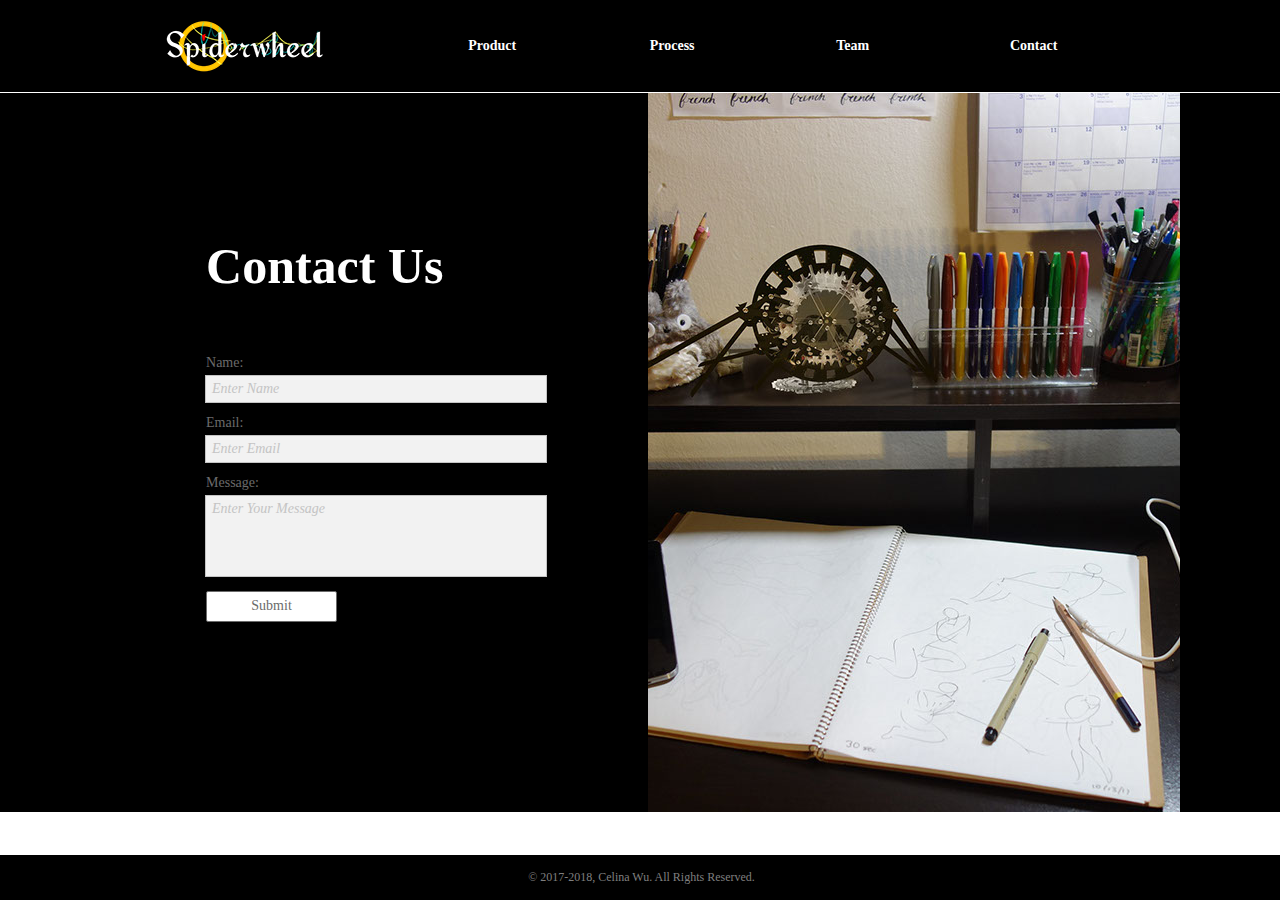
==== commit e0b329f5: "v0.2.0 - Breakpoints/Mobile Optimization" ====
--- a/contact.html
+++ b/contact.html
@@ -17,13 +17,13 @@
   <title>Contact</title>
   <!-- CSS -->
   <link rel="stylesheet" type="text/css" href="css/site_global.css?crc=443350757"/>
-  <link rel="stylesheet" type="text/css" href="css/master_a-master.css?crc=4199048700"/>
-  <link rel="stylesheet" type="text/css" href="css/contact.css?crc=488284827" id="pagesheet"/>
+  <link rel="stylesheet" type="text/css" href="css/master_a-master.css?crc=3961469681"/>
+  <link rel="stylesheet" type="text/css" href="css/contact.css?crc=3789228373" id="pagesheet"/>
   <!-- IE-only CSS -->
   <!--[if lt IE 9]>
   <link rel="stylesheet" type="text/css" href="css/iefonts_contact.css?crc=3824530138"/>
-  <link rel="stylesheet" type="text/css" href="css/nomq_preview_master_a-master.css?crc=241627329"/>
-  <link rel="stylesheet" type="text/css" href="css/nomq_contact.css?crc=138990358" id="nomq_pagesheet"/>
+  <link rel="stylesheet" type="text/css" href="css/nomq_preview_master_a-master.css?crc=4170208157"/>
+  <link rel="stylesheet" type="text/css" href="css/nomq_contact.css?crc=3771856166" id="nomq_pagesheet"/>
   <![endif]-->
   <!-- Other scripts -->
   <script type="text/javascript">
@@ -37,12 +37,12 @@
    </head>
  <body>
 
-  <div class="breakpoint active" id="bp_infinity" data-min-width="769"><!-- responsive breakpoint node -->
+  <div class="breakpoint active" id="bp_infinity" data-min-width="1025"><!-- responsive breakpoint node -->
    <div class="clearfix borderbox" id="page"><!-- column -->
     <div class="browser_width colelem" id="u373-bw">
      <div id="u373"><!-- group -->
       <div class="clearfix" id="u373_align_to_page">
-       <a class="nonblock nontext museBGSize grpelem shared_content" id="u97" href="index.html" data-content-guid="u97_content"><!-- content --><div class="fluid_height_spacer"></div></a>
+       <a class="nonblock nontext grpelem shared_content" id="u97" href="index.html" data-content-guid="u97_content1"><!-- content --><div class="fluid_height_spacer"></div></a>
        <nav class="MenuBar clearfix grpelem" id="menuu106"><!-- horizontal box -->
         <div class="MenuItemContainer borderbox clearfix grpelem" id="u107"><!-- vertical box -->
          <a class="nonblock nontext MenuItem MenuItemWithSubMenu borderbox transition clearfix colelem" id="u108" href="product.html"><!-- horizontal box --><div class="MenuItemLabel NoWrap borderbox clearfix grpelem" id="u109-4"><!-- content --><p class="shared_content" data-content-guid="u109-4_0_content">Product</p></div></a>
@@ -61,9 +61,12 @@
      </div>
     </div>
     <div class="clearfix colelem" id="pu23283"><!-- group -->
-     <div class="browser_width grpelem" id="u23283-bw">
+     <div class="browser_width grpelem shared_content" id="u23283-bw" data-content-guid="u23283-bw_content1">
       <div id="u23283"><!-- group -->
        <div class="clearfix" id="u23283_align_to_page">
+        <div class="clearfix grpelem shared_content" id="u46068-4" data-content-guid="u46068-4_content"><!-- content -->
+         <p id="u46068-2"><span id="u46068">Contact Us</span></p>
+        </div>
         <div class="museBGSize grpelem shared_content" id="u23358" data-content-guid="u23358_content"><!-- simple frame --></div>
        </div>
       </div>
@@ -110,12 +113,12 @@
     </div>
    </div>
   </div>
-  <div class="breakpoint" id="bp_768" data-min-width="601" data-max-width="768"><!-- responsive breakpoint node -->
+  <div class="breakpoint" id="bp_1024" data-min-width="901" data-max-width="1024"><!-- responsive breakpoint node -->
    <div class="clearfix borderbox temp_no_id" data-orig-id="page"><!-- column -->
     <div class="browser_width colelem temp_no_id" data-orig-id="u373-bw">
      <div class="temp_no_id" data-orig-id="u373"><!-- group -->
       <div class="clearfix temp_no_id" data-orig-id="u373_align_to_page">
-       <span class="nonblock nontext grpelem placeholder" data-placeholder-for="u97_content"><!-- placeholder node --></span>
+       <span class="nonblock nontext grpelem placeholder" data-placeholder-for="u97_content1"><!-- placeholder node --></span>
        <nav class="MenuBar clearfix grpelem temp_no_id" data-orig-id="menuu106"><!-- horizontal box -->
         <div class="MenuItemContainer borderbox clearfix grpelem temp_no_id" data-orig-id="u107"><!-- vertical box -->
          <a class="nonblock nontext MenuItem MenuItemWithSubMenu borderbox transition clearfix colelem temp_no_id" href="product.html" data-orig-id="u108"><!-- horizontal box --><div class="MenuItemLabel NoWrap borderbox clearfix grpelem temp_no_id" data-orig-id="u109-4"><!-- content --><span class="placeholder" data-placeholder-for="u109-4_0_content"><!-- placeholder node --></span></div></a>
@@ -134,45 +137,218 @@
      </div>
     </div>
     <div class="clearfix colelem temp_no_id" data-orig-id="pu23283"><!-- group -->
+     <span class="browser_width grpelem placeholder" data-placeholder-for="u23283-bw_content1"><!-- placeholder node --></span>
+     <form class="form-grp clearfix grpelem temp_no_id" method="post" enctype="multipart/form-data" action="scripts/form-u23286.php" data-orig-id="widgetu23286"><!-- none box -->
+      <div class="fld-grp clearfix grpelem temp_no_id" data-required="true" data-orig-id="widgetu23293"><!-- none box -->
+       <label class="fld-label actAsDiv clearfix grpelem temp_no_id" for="widgetu23293_input" data-orig-id="u23294-4"><!-- content --><span class="actAsPara placeholder" data-placeholder-for="u23294-4_0_content"><!-- placeholder node --></span></label>
+       <span class="fld-input NoWrap actAsDiv clearfix grpelem temp_no_id" data-orig-id="u23295-4"><!-- content --><input class="wrapped-input temp_no_id" type="text" spellcheck="false" name="custom_U23293" tabindex="5" data-orig-id="widgetu23293_input"/><label class="wrapped-input fld-prompt temp_no_id" for="widgetu23293_input" data-orig-id="widgetu23293_prompt"><span class="actAsPara placeholder" data-placeholder-for="widgetu23293_prompt_0_content"><!-- placeholder node --></span></label></span>
+      </div>
+      <div class="fld-grp clearfix grpelem temp_no_id" data-required="true" data-type="email" data-orig-id="widgetu23298"><!-- none box -->
+       <label class="fld-label actAsDiv clearfix grpelem temp_no_id" for="widgetu23298_input" data-orig-id="u23301-4"><!-- content --><span class="actAsPara placeholder" data-placeholder-for="u23301-4_0_content"><!-- placeholder node --></span></label>
+       <span class="fld-input NoWrap actAsDiv clearfix grpelem temp_no_id" data-orig-id="u23300-4"><!-- content --><input class="wrapped-input temp_no_id" type="email" spellcheck="false" name="Email" tabindex="6" data-orig-id="widgetu23298_input"/><label class="wrapped-input fld-prompt temp_no_id" for="widgetu23298_input" data-orig-id="widgetu23298_prompt"><span class="actAsPara placeholder" data-placeholder-for="widgetu23298_prompt_0_content"><!-- placeholder node --></span></label></span>
+      </div>
+      <div class="clearfix grpelem temp_no_id" data-orig-id="u23288-4"><!-- content -->
+       <span class="placeholder" data-placeholder-for="u23288-4_0_content"><!-- placeholder node --></span>
+      </div>
+      <div class="clearfix grpelem temp_no_id" data-orig-id="u23297-4"><!-- content -->
+       <span class="placeholder" data-placeholder-for="u23297-4_0_content"><!-- placeholder node --></span>
+      </div>
+      <div class="clearfix grpelem temp_no_id" data-orig-id="u23302-4"><!-- content -->
+       <span class="placeholder" data-placeholder-for="u23302-4_0_content"><!-- placeholder node --></span>
+      </div>
+      <button class="submit-btn NoWrap rounded-corners clearfix grpelem temp_no_id" type="submit" value="Submit" tabindex="8" data-orig-id="u23287-4"><!-- content -->
+       <span class="placeholder" data-placeholder-for="u23287-4_0_content"><!-- placeholder node --></span>
+      </button>
+      <div class="fld-grp clearfix grpelem temp_no_id" data-required="false" data-orig-id="widgetu23289"><!-- none box -->
+       <label class="fld-label actAsDiv clearfix grpelem temp_no_id" for="widgetu23289_input" data-orig-id="u23291-4"><!-- content --><span class="actAsPara placeholder" data-placeholder-for="u23291-4_0_content"><!-- placeholder node --></span></label>
+       <span class="fld-textarea actAsDiv clearfix grpelem temp_no_id" data-orig-id="u23292-4"><!-- content --><textarea class="wrapped-input temp_no_id" name="custom_U23289" tabindex="7" data-orig-id="widgetu23289_input"></textarea><label class="wrapped-input fld-prompt temp_no_id" for="widgetu23289_input" data-orig-id="widgetu23289_prompt"><span class="actAsPara placeholder" data-placeholder-for="widgetu23289_prompt_0_content"><!-- placeholder node --></span></label></span>
+      </div>
+     </form>
+    </div>
+    <span class="verticalspacer placeholder" data-placeholder-for="page_2_content"><!-- placeholder node --></span>
+    <span class="clearfix colelem placeholder" data-placeholder-for="pu2186_content"><!-- placeholder node --></span>
+   </div>
+  </div>
+  <div class="breakpoint" id="bp_900" data-min-width="769" data-max-width="900"><!-- responsive breakpoint node -->
+   <div class="clearfix borderbox temp_no_id" data-orig-id="page"><!-- column -->
+    <div class="browser_width colelem temp_no_id" data-orig-id="u373-bw">
+     <div class="temp_no_id" data-orig-id="u373"><!-- group -->
+      <div class="clearfix temp_no_id" data-orig-id="u373_align_to_page">
+       <span class="nonblock nontext grpelem placeholder" data-placeholder-for="u97_content1"><!-- placeholder node --></span>
+       <nav class="MenuBar clearfix grpelem temp_no_id" data-orig-id="menuu106"><!-- horizontal box -->
+        <div class="MenuItemContainer borderbox clearfix grpelem temp_no_id" data-orig-id="u107"><!-- vertical box -->
+         <a class="nonblock nontext MenuItem MenuItemWithSubMenu borderbox transition clearfix colelem temp_no_id" href="product.html" data-orig-id="u108"><!-- horizontal box --><div class="MenuItemLabel NoWrap borderbox clearfix grpelem temp_no_id" data-orig-id="u109-4"><!-- content --><span class="placeholder" data-placeholder-for="u109-4_0_content"><!-- placeholder node --></span></div></a>
+        </div>
+        <div class="MenuItemContainer borderbox clearfix grpelem temp_no_id" data-orig-id="u345"><!-- vertical box -->
+         <a class="nonblock nontext MenuItem MenuItemWithSubMenu borderbox transition clearfix colelem temp_no_id" href="process.html" data-orig-id="u348"><!-- horizontal box --><div class="MenuItemLabel NoWrap borderbox clearfix grpelem temp_no_id" data-orig-id="u349-4"><!-- content --><span class="placeholder" data-placeholder-for="u349-4_0_content"><!-- placeholder node --></span></div></a>
+        </div>
+        <div class="MenuItemContainer borderbox clearfix grpelem temp_no_id" data-orig-id="u274"><!-- vertical box -->
+         <a class="nonblock nontext MenuItem MenuItemWithSubMenu borderbox transition clearfix colelem temp_no_id" href="team.html" data-orig-id="u277"><!-- horizontal box --><div class="MenuItemLabel NoWrap borderbox clearfix grpelem temp_no_id" data-orig-id="u278-4"><!-- content --><span class="placeholder" data-placeholder-for="u278-4_0_content"><!-- placeholder node --></span></div></a>
+        </div>
+        <div class="MenuItemContainer borderbox clearfix grpelem temp_no_id" data-orig-id="u302"><!-- vertical box -->
+         <a class="nonblock nontext MenuItem MenuItemWithSubMenu MuseMenuActive borderbox transition clearfix colelem temp_no_id" href="contact.html" data-orig-id="u305"><!-- horizontal box --><div class="MenuItemLabel NoWrap borderbox clearfix grpelem temp_no_id" data-orig-id="u306-4"><!-- content --><span class="placeholder" data-placeholder-for="u306-4_0_content"><!-- placeholder node --></span></div></a>
+        </div>
+       </nav>
+      </div>
+     </div>
+    </div>
+    <div class="clearfix colelem temp_no_id" data-orig-id="pu23283"><!-- group -->
+     <span class="browser_width grpelem placeholder" data-placeholder-for="u23283-bw_content1"><!-- placeholder node --></span>
+     <form class="form-grp clearfix grpelem temp_no_id" method="post" enctype="multipart/form-data" action="scripts/form-u23286.php" data-orig-id="widgetu23286"><!-- none box -->
+      <div class="fld-grp clearfix grpelem temp_no_id" data-required="true" data-orig-id="widgetu23293"><!-- none box -->
+       <label class="fld-label actAsDiv clearfix grpelem temp_no_id" for="widgetu23293_input" data-orig-id="u23294-4"><!-- content --><span class="actAsPara placeholder" data-placeholder-for="u23294-4_0_content"><!-- placeholder node --></span></label>
+       <span class="fld-input NoWrap actAsDiv clearfix grpelem temp_no_id" data-orig-id="u23295-4"><!-- content --><input class="wrapped-input temp_no_id" type="text" spellcheck="false" name="custom_U23293" tabindex="9" data-orig-id="widgetu23293_input"/><label class="wrapped-input fld-prompt temp_no_id" for="widgetu23293_input" data-orig-id="widgetu23293_prompt"><span class="actAsPara placeholder" data-placeholder-for="widgetu23293_prompt_0_content"><!-- placeholder node --></span></label></span>
+      </div>
+      <div class="fld-grp clearfix grpelem temp_no_id" data-required="true" data-type="email" data-orig-id="widgetu23298"><!-- none box -->
+       <label class="fld-label actAsDiv clearfix grpelem temp_no_id" for="widgetu23298_input" data-orig-id="u23301-4"><!-- content --><span class="actAsPara placeholder" data-placeholder-for="u23301-4_0_content"><!-- placeholder node --></span></label>
+       <span class="fld-input NoWrap actAsDiv clearfix grpelem temp_no_id" data-orig-id="u23300-4"><!-- content --><input class="wrapped-input temp_no_id" type="email" spellcheck="false" name="Email" tabindex="10" data-orig-id="widgetu23298_input"/><label class="wrapped-input fld-prompt temp_no_id" for="widgetu23298_input" data-orig-id="widgetu23298_prompt"><span class="actAsPara placeholder" data-placeholder-for="widgetu23298_prompt_0_content"><!-- placeholder node --></span></label></span>
+      </div>
+      <div class="clearfix grpelem temp_no_id" data-orig-id="u23288-4"><!-- content -->
+       <span class="placeholder" data-placeholder-for="u23288-4_0_content"><!-- placeholder node --></span>
+      </div>
+      <div class="clearfix grpelem temp_no_id" data-orig-id="u23297-4"><!-- content -->
+       <span class="placeholder" data-placeholder-for="u23297-4_0_content"><!-- placeholder node --></span>
+      </div>
+      <div class="clearfix grpelem temp_no_id" data-orig-id="u23302-4"><!-- content -->
+       <span class="placeholder" data-placeholder-for="u23302-4_0_content"><!-- placeholder node --></span>
+      </div>
+      <button class="submit-btn NoWrap rounded-corners clearfix grpelem temp_no_id" type="submit" value="Submit" tabindex="12" data-orig-id="u23287-4"><!-- content -->
+       <span class="placeholder" data-placeholder-for="u23287-4_0_content"><!-- placeholder node --></span>
+      </button>
+      <div class="fld-grp clearfix grpelem temp_no_id" data-required="false" data-orig-id="widgetu23289"><!-- none box -->
+       <label class="fld-label actAsDiv clearfix grpelem temp_no_id" for="widgetu23289_input" data-orig-id="u23291-4"><!-- content --><span class="actAsPara placeholder" data-placeholder-for="u23291-4_0_content"><!-- placeholder node --></span></label>
+       <span class="fld-textarea actAsDiv clearfix grpelem temp_no_id" data-orig-id="u23292-4"><!-- content --><textarea class="wrapped-input temp_no_id" name="custom_U23289" tabindex="11" data-orig-id="widgetu23289_input"></textarea><label class="wrapped-input fld-prompt temp_no_id" for="widgetu23289_input" data-orig-id="widgetu23289_prompt"><span class="actAsPara placeholder" data-placeholder-for="widgetu23289_prompt_0_content"><!-- placeholder node --></span></label></span>
+      </div>
+     </form>
+    </div>
+    <span class="verticalspacer placeholder" data-placeholder-for="page_2_content"><!-- placeholder node --></span>
+    <span class="clearfix colelem placeholder" data-placeholder-for="pu2186_content"><!-- placeholder node --></span>
+   </div>
+  </div>
+  <div class="breakpoint" id="bp_768" data-min-width="631" data-max-width="768"><!-- responsive breakpoint node -->
+   <div class="clearfix borderbox temp_no_id" data-orig-id="page"><!-- column -->
+    <div class="browser_width colelem temp_no_id" data-orig-id="u373-bw">
+     <div class="temp_no_id" data-orig-id="u373"><!-- group -->
+      <div class="clearfix temp_no_id" data-orig-id="u373_align_to_page">
+       <span class="nonblock nontext museBGSize grpelem placeholder" data-placeholder-for="u97_content1"><!-- placeholder node --></span>
+       <nav class="MenuBar clearfix grpelem temp_no_id" data-orig-id="menuu106"><!-- horizontal box -->
+        <div class="MenuItemContainer borderbox clearfix grpelem temp_no_id" data-orig-id="u107"><!-- vertical box -->
+         <a class="nonblock nontext MenuItem MenuItemWithSubMenu borderbox transition clearfix colelem temp_no_id" href="product.html" data-orig-id="u108"><!-- horizontal box --><div class="MenuItemLabel NoWrap borderbox clearfix grpelem temp_no_id" data-orig-id="u109-4"><!-- content --><span class="placeholder" data-placeholder-for="u109-4_0_content"><!-- placeholder node --></span></div></a>
+        </div>
+        <div class="MenuItemContainer borderbox clearfix grpelem temp_no_id" data-orig-id="u345"><!-- vertical box -->
+         <a class="nonblock nontext MenuItem MenuItemWithSubMenu borderbox transition clearfix colelem temp_no_id" href="process.html" data-orig-id="u348"><!-- horizontal box --><div class="MenuItemLabel NoWrap borderbox clearfix grpelem temp_no_id" data-orig-id="u349-4"><!-- content --><span class="placeholder" data-placeholder-for="u349-4_0_content"><!-- placeholder node --></span></div></a>
+        </div>
+        <div class="MenuItemContainer borderbox clearfix grpelem temp_no_id" data-orig-id="u274"><!-- vertical box -->
+         <a class="nonblock nontext MenuItem MenuItemWithSubMenu borderbox transition clearfix colelem temp_no_id" href="team.html" data-orig-id="u277"><!-- horizontal box --><div class="MenuItemLabel NoWrap borderbox clearfix grpelem temp_no_id" data-orig-id="u278-4"><!-- content --><span class="placeholder" data-placeholder-for="u278-4_0_content"><!-- placeholder node --></span></div></a>
+        </div>
+        <div class="MenuItemContainer borderbox clearfix grpelem temp_no_id" data-orig-id="u302"><!-- vertical box -->
+         <a class="nonblock nontext MenuItem MenuItemWithSubMenu MuseMenuActive borderbox transition clearfix colelem temp_no_id" href="contact.html" data-orig-id="u305"><!-- horizontal box --><div class="MenuItemLabel NoWrap borderbox clearfix grpelem temp_no_id" data-orig-id="u306-4"><!-- content --><span class="placeholder" data-placeholder-for="u306-4_0_content"><!-- placeholder node --></span></div></a>
+        </div>
+       </nav>
+      </div>
+     </div>
+    </div>
+    <div class="clearfix colelem temp_no_id" data-orig-id="pu23283"><!-- group -->
+     <span class="browser_width grpelem placeholder" data-placeholder-for="u23283-bw_content1"><!-- placeholder node --></span>
+     <form class="form-grp clearfix grpelem temp_no_id" method="post" enctype="multipart/form-data" action="scripts/form-u23286.php" data-orig-id="widgetu23286"><!-- none box -->
+      <div class="fld-grp clearfix grpelem temp_no_id" data-required="true" data-orig-id="widgetu23293"><!-- none box -->
+       <label class="fld-label actAsDiv clearfix grpelem temp_no_id" for="widgetu23293_input" data-orig-id="u23294-4"><!-- content --><span class="actAsPara placeholder" data-placeholder-for="u23294-4_0_content"><!-- placeholder node --></span></label>
+       <span class="fld-input NoWrap actAsDiv clearfix grpelem temp_no_id" data-orig-id="u23295-4"><!-- content --><input class="wrapped-input temp_no_id" type="text" spellcheck="false" name="custom_U23293" tabindex="13" data-orig-id="widgetu23293_input"/><label class="wrapped-input fld-prompt temp_no_id" for="widgetu23293_input" data-orig-id="widgetu23293_prompt"><span class="actAsPara placeholder" data-placeholder-for="widgetu23293_prompt_0_content"><!-- placeholder node --></span></label></span>
+      </div>
+      <div class="fld-grp clearfix grpelem temp_no_id" data-required="true" data-type="email" data-orig-id="widgetu23298"><!-- none box -->
+       <label class="fld-label actAsDiv clearfix grpelem temp_no_id" for="widgetu23298_input" data-orig-id="u23301-4"><!-- content --><span class="actAsPara placeholder" data-placeholder-for="u23301-4_0_content"><!-- placeholder node --></span></label>
+       <span class="fld-input NoWrap actAsDiv clearfix grpelem temp_no_id" data-orig-id="u23300-4"><!-- content --><input class="wrapped-input temp_no_id" type="email" spellcheck="false" name="Email" tabindex="14" data-orig-id="widgetu23298_input"/><label class="wrapped-input fld-prompt temp_no_id" for="widgetu23298_input" data-orig-id="widgetu23298_prompt"><span class="actAsPara placeholder" data-placeholder-for="widgetu23298_prompt_0_content"><!-- placeholder node --></span></label></span>
+      </div>
+      <div class="clearfix grpelem temp_no_id" data-orig-id="u23288-4"><!-- content -->
+       <span class="placeholder" data-placeholder-for="u23288-4_0_content"><!-- placeholder node --></span>
+      </div>
+      <div class="clearfix grpelem temp_no_id" data-orig-id="u23297-4"><!-- content -->
+       <span class="placeholder" data-placeholder-for="u23297-4_0_content"><!-- placeholder node --></span>
+      </div>
+      <div class="clearfix grpelem temp_no_id" data-orig-id="u23302-4"><!-- content -->
+       <span class="placeholder" data-placeholder-for="u23302-4_0_content"><!-- placeholder node --></span>
+      </div>
+      <button class="submit-btn NoWrap rounded-corners clearfix grpelem temp_no_id" type="submit" value="Submit" tabindex="16" data-orig-id="u23287-4"><!-- content -->
+       <span class="placeholder" data-placeholder-for="u23287-4_0_content"><!-- placeholder node --></span>
+      </button>
+      <div class="fld-grp clearfix grpelem temp_no_id" data-required="false" data-orig-id="widgetu23289"><!-- none box -->
+       <label class="fld-label actAsDiv clearfix grpelem temp_no_id" for="widgetu23289_input" data-orig-id="u23291-4"><!-- content --><span class="actAsPara placeholder" data-placeholder-for="u23291-4_0_content"><!-- placeholder node --></span></label>
+       <span class="fld-textarea actAsDiv clearfix grpelem temp_no_id" data-orig-id="u23292-4"><!-- content --><textarea class="wrapped-input temp_no_id" name="custom_U23289" tabindex="15" data-orig-id="widgetu23289_input"></textarea><label class="wrapped-input fld-prompt temp_no_id" for="widgetu23289_input" data-orig-id="widgetu23289_prompt"><span class="actAsPara placeholder" data-placeholder-for="widgetu23289_prompt_0_content"><!-- placeholder node --></span></label></span>
+      </div>
+     </form>
+    </div>
+    <span class="verticalspacer placeholder" data-placeholder-for="page_2_content"><!-- placeholder node --></span>
+    <span class="clearfix colelem placeholder" data-placeholder-for="pu2186_content"><!-- placeholder node --></span>
+   </div>
+  </div>
+  <div class="breakpoint" id="bp_630" data-min-width="601" data-max-width="630"><!-- responsive breakpoint node -->
+   <div class="clearfix borderbox temp_no_id" data-orig-id="page"><!-- column -->
+    <div class="browser_width colelem temp_no_id" data-orig-id="u373-bw">
+     <div class="temp_no_id" data-orig-id="u373"><!-- group -->
+      <div class="clearfix temp_no_id" data-orig-id="u373_align_to_page">
+       <span class="nonblock nontext museBGSize grpelem placeholder" data-placeholder-for="u97_content1"><!-- placeholder node --></span>
+       <nav class="MenuBar clearfix grpelem temp_no_id" data-orig-id="menuu106"><!-- horizontal box -->
+        <div class="MenuItemContainer borderbox clearfix grpelem temp_no_id" data-orig-id="u107"><!-- vertical box -->
+         <a class="nonblock nontext MenuItem MenuItemWithSubMenu borderbox transition clearfix colelem temp_no_id" href="product.html" data-orig-id="u108"><!-- horizontal box --><div class="MenuItemLabel NoWrap borderbox clearfix grpelem temp_no_id" data-orig-id="u109-4"><!-- content --><span class="placeholder" data-placeholder-for="u109-4_0_content"><!-- placeholder node --></span></div></a>
+        </div>
+        <div class="MenuItemContainer borderbox clearfix grpelem temp_no_id" data-orig-id="u345"><!-- vertical box -->
+         <a class="nonblock nontext MenuItem MenuItemWithSubMenu borderbox transition clearfix colelem temp_no_id" href="process.html" data-orig-id="u348"><!-- horizontal box --><div class="MenuItemLabel NoWrap borderbox clearfix grpelem temp_no_id" data-orig-id="u349-4"><!-- content --><span class="placeholder" data-placeholder-for="u349-4_0_content"><!-- placeholder node --></span></div></a>
+        </div>
+        <div class="MenuItemContainer borderbox clearfix grpelem temp_no_id" data-orig-id="u274"><!-- vertical box -->
+         <a class="nonblock nontext MenuItem MenuItemWithSubMenu borderbox transition clearfix colelem temp_no_id" href="team.html" data-orig-id="u277"><!-- horizontal box --><div class="MenuItemLabel NoWrap borderbox clearfix grpelem temp_no_id" data-orig-id="u278-4"><!-- content --><span class="placeholder" data-placeholder-for="u278-4_0_content"><!-- placeholder node --></span></div></a>
+        </div>
+        <div class="MenuItemContainer borderbox clearfix grpelem temp_no_id" data-orig-id="u302"><!-- vertical box -->
+         <a class="nonblock nontext MenuItem MenuItemWithSubMenu MuseMenuActive borderbox transition clearfix colelem temp_no_id" href="contact.html" data-orig-id="u305"><!-- horizontal box --><div class="MenuItemLabel NoWrap borderbox clearfix grpelem temp_no_id" data-orig-id="u306-4"><!-- content --><span class="placeholder" data-placeholder-for="u306-4_0_content"><!-- placeholder node --></span></div></a>
+        </div>
+       </nav>
+      </div>
+     </div>
+    </div>
+    <div class="clearfix colelem temp_no_id" data-orig-id="pu23283"><!-- group -->
      <div class="browser_width grpelem temp_no_id shared_content" data-orig-id="u23283-bw" data-content-guid="u23283-bw_content">
       <div class="temp_no_id" data-orig-id="u23283"><!-- simple frame --></div>
      </div>
      <form class="form-grp clearfix grpelem temp_no_id" method="post" enctype="multipart/form-data" action="scripts/form-u23286.php" data-orig-id="widgetu23286"><!-- none box -->
       <div class="fld-grp clearfix grpelem temp_no_id" data-required="true" data-orig-id="widgetu23293"><!-- none box -->
        <label class="fld-label actAsDiv clearfix grpelem temp_no_id" for="widgetu23293_input" data-orig-id="u23294-4"><!-- content --><span class="actAsPara placeholder" data-placeholder-for="u23294-4_0_content"><!-- placeholder node --></span></label>
-       <span class="fld-input NoWrap actAsDiv clearfix grpelem temp_no_id" data-orig-id="u23295-4"><!-- content --><input class="wrapped-input temp_no_id" type="text" spellcheck="false" name="custom_U23293" tabindex="5" data-orig-id="widgetu23293_input"/><label class="wrapped-input fld-prompt temp_no_id" for="widgetu23293_input" data-orig-id="widgetu23293_prompt"><span class="actAsPara placeholder" data-placeholder-for="widgetu23293_prompt_0_content"><!-- placeholder node --></span></label></span>
-      </div>
-      <div class="fld-grp clearfix grpelem temp_no_id" data-required="true" data-type="email" data-orig-id="widgetu23298"><!-- none box -->
-       <label class="fld-label actAsDiv clearfix grpelem temp_no_id" for="widgetu23298_input" data-orig-id="u23301-4"><!-- content --><span class="actAsPara placeholder" data-placeholder-for="u23301-4_0_content"><!-- placeholder node --></span></label>
-       <span class="fld-input NoWrap actAsDiv clearfix grpelem temp_no_id" data-orig-id="u23300-4"><!-- content --><input class="wrapped-input temp_no_id" type="email" spellcheck="false" name="Email" tabindex="6" data-orig-id="widgetu23298_input"/><label class="wrapped-input fld-prompt temp_no_id" for="widgetu23298_input" data-orig-id="widgetu23298_prompt"><span class="actAsPara placeholder" data-placeholder-for="widgetu23298_prompt_0_content"><!-- placeholder node --></span></label></span>
-      </div>
-      <div class="clearfix grpelem temp_no_id" data-orig-id="u23288-4"><!-- content -->
-       <span class="placeholder" data-placeholder-for="u23288-4_0_content"><!-- placeholder node --></span>
-      </div>
-      <div class="clearfix grpelem temp_no_id" data-orig-id="u23297-4"><!-- content -->
-       <span class="placeholder" data-placeholder-for="u23297-4_0_content"><!-- placeholder node --></span>
-      </div>
-      <div class="clearfix grpelem temp_no_id" data-orig-id="u23302-4"><!-- content -->
-       <span class="placeholder" data-placeholder-for="u23302-4_0_content"><!-- placeholder node --></span>
-      </div>
-      <button class="submit-btn NoWrap rounded-corners clearfix grpelem temp_no_id" type="submit" value="Submit" tabindex="8" data-orig-id="u23287-4"><!-- content -->
-       <span class="placeholder" data-placeholder-for="u23287-4_0_content"><!-- placeholder node --></span>
-      </button>
-      <div class="fld-grp clearfix grpelem temp_no_id" data-required="false" data-orig-id="widgetu23289"><!-- none box -->
-       <label class="fld-label actAsDiv clearfix grpelem temp_no_id" for="widgetu23289_input" data-orig-id="u23291-4"><!-- content --><span class="actAsPara placeholder" data-placeholder-for="u23291-4_0_content"><!-- placeholder node --></span></label>
-       <span class="fld-textarea actAsDiv clearfix grpelem temp_no_id" data-orig-id="u23292-4"><!-- content --><textarea class="wrapped-input temp_no_id" name="custom_U23289" tabindex="7" data-orig-id="widgetu23289_input"></textarea><label class="wrapped-input fld-prompt temp_no_id" for="widgetu23289_input" data-orig-id="widgetu23289_prompt"><span class="actAsPara placeholder" data-placeholder-for="widgetu23289_prompt_0_content"><!-- placeholder node --></span></label></span>
-      </div>
-     </form>
-     <span class="museBGSize grpelem placeholder" data-placeholder-for="u23358_content"><!-- placeholder node --></span>
-    </div>
-    <span class="verticalspacer placeholder" data-placeholder-for="page_2_content"><!-- placeholder node --></span>
-    <span class="clearfix colelem placeholder" data-placeholder-for="pu2186_content"><!-- placeholder node --></span>
-   </div>
-  </div>
-  <div class="breakpoint" id="bp_600" data-min-width="321" data-max-width="600"><!-- responsive breakpoint node -->
+       <span class="fld-input NoWrap actAsDiv clearfix grpelem temp_no_id" data-orig-id="u23295-4"><!-- content --><input class="wrapped-input temp_no_id" type="text" spellcheck="false" name="custom_U23293" tabindex="17" data-orig-id="widgetu23293_input"/><label class="wrapped-input fld-prompt temp_no_id" for="widgetu23293_input" data-orig-id="widgetu23293_prompt"><span class="actAsPara placeholder" data-placeholder-for="widgetu23293_prompt_0_content"><!-- placeholder node --></span></label></span>
+      </div>
+      <div class="fld-grp clearfix grpelem temp_no_id" data-required="true" data-type="email" data-orig-id="widgetu23298"><!-- none box -->
+       <label class="fld-label actAsDiv clearfix grpelem temp_no_id" for="widgetu23298_input" data-orig-id="u23301-4"><!-- content --><span class="actAsPara placeholder" data-placeholder-for="u23301-4_0_content"><!-- placeholder node --></span></label>
+       <span class="fld-input NoWrap actAsDiv clearfix grpelem temp_no_id" data-orig-id="u23300-4"><!-- content --><input class="wrapped-input temp_no_id" type="email" spellcheck="false" name="Email" tabindex="18" data-orig-id="widgetu23298_input"/><label class="wrapped-input fld-prompt temp_no_id" for="widgetu23298_input" data-orig-id="widgetu23298_prompt"><span class="actAsPara placeholder" data-placeholder-for="widgetu23298_prompt_0_content"><!-- placeholder node --></span></label></span>
+      </div>
+      <div class="clearfix grpelem temp_no_id" data-orig-id="u23288-4"><!-- content -->
+       <span class="placeholder" data-placeholder-for="u23288-4_0_content"><!-- placeholder node --></span>
+      </div>
+      <div class="clearfix grpelem temp_no_id" data-orig-id="u23297-4"><!-- content -->
+       <span class="placeholder" data-placeholder-for="u23297-4_0_content"><!-- placeholder node --></span>
+      </div>
+      <div class="clearfix grpelem temp_no_id" data-orig-id="u23302-4"><!-- content -->
+       <span class="placeholder" data-placeholder-for="u23302-4_0_content"><!-- placeholder node --></span>
+      </div>
+      <button class="submit-btn NoWrap rounded-corners clearfix grpelem temp_no_id" type="submit" value="Submit" tabindex="20" data-orig-id="u23287-4"><!-- content -->
+       <span class="placeholder" data-placeholder-for="u23287-4_0_content"><!-- placeholder node --></span>
+      </button>
+      <div class="fld-grp clearfix grpelem temp_no_id" data-required="false" data-orig-id="widgetu23289"><!-- none box -->
+       <label class="fld-label actAsDiv clearfix grpelem temp_no_id" for="widgetu23289_input" data-orig-id="u23291-4"><!-- content --><span class="actAsPara placeholder" data-placeholder-for="u23291-4_0_content"><!-- placeholder node --></span></label>
+       <span class="fld-textarea actAsDiv clearfix grpelem temp_no_id" data-orig-id="u23292-4"><!-- content --><textarea class="wrapped-input temp_no_id" name="custom_U23289" tabindex="19" data-orig-id="widgetu23289_input"></textarea><label class="wrapped-input fld-prompt temp_no_id" for="widgetu23289_input" data-orig-id="widgetu23289_prompt"><span class="actAsPara placeholder" data-placeholder-for="widgetu23289_prompt_0_content"><!-- placeholder node --></span></label></span>
+      </div>
+     </form>
+     <div class="browser_width grpelem" id="u23358-bw">
+      <span class="museBGSize placeholder" data-placeholder-for="u23358_content"><!-- placeholder node --></span>
+     </div>
+     <div class="browser_width grpelem" id="u46068-4-bw">
+      <span class="clearfix placeholder" data-placeholder-for="u46068-4_content"><!-- placeholder node --></span>
+     </div>
+    </div>
+    <div class="verticalspacer shared_content" data-offset-top="847" data-content-above-spacer="847" data-content-below-spacer="45" data-content-guid="page_2_content1"></div>
+    <span class="clearfix colelem placeholder" data-placeholder-for="pu2186_content"><!-- placeholder node --></span>
+   </div>
+  </div>
+  <div class="breakpoint" id="bp_600" data-min-width="481" data-max-width="600"><!-- responsive breakpoint node -->
    <div class="clearfix borderbox temp_no_id" data-orig-id="page"><!-- column -->
     <div class="clearfix colelem" id="pu373"><!-- group -->
-     <div class="browser_width grpelem temp_no_id" data-orig-id="u373-bw">
+     <div class="browser_width grpelem temp_no_id shared_content" data-orig-id="u373-bw" data-content-guid="u373-bw_content">
       <div class="temp_no_id" data-orig-id="u373"><!-- column -->
        <div class="clearfix temp_no_id" data-orig-id="u373_align_to_page">
         <div class="colelem shared_content" id="u805" data-content-guid="u805_content"><!-- simple frame --></div>
@@ -186,39 +362,144 @@
        <li class="AccordionPanel clearfix colelem100" id="u736"><!-- vertical box --><div class="AccordionPanelTab clearfix colelem100" id="u739-3"><!-- content --><p class="shared_content" data-content-guid="u739-3_0_content">&nbsp;</p></div><div class="AccordionPanelContent disn clearfix colelem100" id="u737"><!-- group --><nav class="MenuBar clearfix grpelem" id="menuu1488"><!-- vertical box --><div class="MenuItemContainer borderbox clearfix colelem" id="u1489"><!-- horizontal box --><a class="nonblock nontext MenuItem MenuItemWithSubMenu borderbox clearfix grpelem" id="u1492" href="product.html"><!-- horizontal box --><div class="MenuItemLabel borderbox clearfix grpelem" id="u1494-4"><!-- content --><p class="shared_content" data-content-guid="u1494-4_0_content">Product</p></div></a></div><div class="MenuItemContainer borderbox clearfix colelem" id="u1792"><!-- horizontal box --><a class="nonblock nontext MenuItem MenuItemWithSubMenu borderbox clearfix grpelem" id="u1795" href="process.html"><!-- horizontal box --><div class="MenuItemLabel borderbox clearfix grpelem" id="u1796-4"><!-- content --><p class="shared_content" data-content-guid="u1796-4_0_content">Process</p></div></a></div><div class="MenuItemContainer borderbox clearfix colelem" id="u1858"><!-- horizontal box --><a class="nonblock nontext MenuItem MenuItemWithSubMenu borderbox clearfix grpelem" id="u1861" href="team.html"><!-- horizontal box --><div class="MenuItemLabel borderbox clearfix grpelem" id="u1864-4"><!-- content --><p class="shared_content" data-content-guid="u1864-4_0_content">Team</p></div></a></div><div class="MenuItemContainer borderbox clearfix colelem" id="u1921"><!-- horizontal box --><a class="nonblock nontext MenuItem MenuItemWithSubMenu MuseMenuActive borderbox clearfix grpelem" id="u1922" href="contact.html"><!-- horizontal box --><div class="MenuItemLabel borderbox clearfix grpelem" id="u1923-4"><!-- content --><p class="shared_content" data-content-guid="u1923-4_0_content">Contact</p></div></a></div></nav></div></li>
       </ul>
      </div>
-     <a class="nonblock nontext grpelem temp_no_id" href="index.html" data-orig-id="u97"><!-- content --></a>
+     <a class="nonblock nontext grpelem temp_no_id shared_content" href="index.html" data-orig-id="u97" data-content-guid="u97_content"><!-- content --></a>
     </div>
     <div class="clearfix colelem temp_no_id" data-orig-id="pu23283"><!-- group -->
      <span class="browser_width grpelem placeholder" data-placeholder-for="u23283-bw_content"><!-- placeholder node --></span>
      <form class="form-grp clearfix grpelem temp_no_id" method="post" enctype="multipart/form-data" action="scripts/form-u23286.php" data-orig-id="widgetu23286"><!-- none box -->
       <div class="fld-grp clearfix grpelem temp_no_id" data-required="true" data-orig-id="widgetu23293"><!-- none box -->
        <label class="fld-label actAsDiv clearfix grpelem temp_no_id" for="widgetu23293_input" data-orig-id="u23294-4"><!-- content --><span class="actAsPara placeholder" data-placeholder-for="u23294-4_0_content"><!-- placeholder node --></span></label>
-       <span class="fld-input NoWrap actAsDiv clearfix grpelem temp_no_id" data-orig-id="u23295-4"><!-- content --><input class="wrapped-input temp_no_id" type="text" spellcheck="false" name="custom_U23293" tabindex="9" data-orig-id="widgetu23293_input"/><label class="wrapped-input fld-prompt temp_no_id" for="widgetu23293_input" data-orig-id="widgetu23293_prompt"><span class="actAsPara placeholder" data-placeholder-for="widgetu23293_prompt_0_content"><!-- placeholder node --></span></label></span>
-      </div>
-      <div class="fld-grp clearfix grpelem temp_no_id" data-required="true" data-type="email" data-orig-id="widgetu23298"><!-- none box -->
-       <label class="fld-label actAsDiv clearfix grpelem temp_no_id" for="widgetu23298_input" data-orig-id="u23301-4"><!-- content --><span class="actAsPara placeholder" data-placeholder-for="u23301-4_0_content"><!-- placeholder node --></span></label>
-       <span class="fld-input NoWrap actAsDiv clearfix grpelem temp_no_id" data-orig-id="u23300-4"><!-- content --><input class="wrapped-input temp_no_id" type="email" spellcheck="false" name="Email" tabindex="10" data-orig-id="widgetu23298_input"/><label class="wrapped-input fld-prompt temp_no_id" for="widgetu23298_input" data-orig-id="widgetu23298_prompt"><span class="actAsPara placeholder" data-placeholder-for="widgetu23298_prompt_0_content"><!-- placeholder node --></span></label></span>
-      </div>
-      <div class="clearfix grpelem temp_no_id" data-orig-id="u23288-4"><!-- content -->
-       <span class="placeholder" data-placeholder-for="u23288-4_0_content"><!-- placeholder node --></span>
-      </div>
-      <div class="clearfix grpelem temp_no_id" data-orig-id="u23297-4"><!-- content -->
-       <span class="placeholder" data-placeholder-for="u23297-4_0_content"><!-- placeholder node --></span>
-      </div>
-      <div class="clearfix grpelem temp_no_id" data-orig-id="u23302-4"><!-- content -->
-       <span class="placeholder" data-placeholder-for="u23302-4_0_content"><!-- placeholder node --></span>
-      </div>
-      <button class="submit-btn NoWrap rounded-corners clearfix grpelem temp_no_id" type="submit" value="Submit" tabindex="12" data-orig-id="u23287-4"><!-- content -->
-       <span class="placeholder" data-placeholder-for="u23287-4_0_content"><!-- placeholder node --></span>
-      </button>
-      <div class="fld-grp clearfix grpelem temp_no_id" data-required="false" data-orig-id="widgetu23289"><!-- none box -->
-       <label class="fld-label actAsDiv clearfix grpelem temp_no_id" for="widgetu23289_input" data-orig-id="u23291-4"><!-- content --><span class="actAsPara placeholder" data-placeholder-for="u23291-4_0_content"><!-- placeholder node --></span></label>
-       <span class="fld-textarea actAsDiv clearfix grpelem temp_no_id" data-orig-id="u23292-4"><!-- content --><textarea class="wrapped-input temp_no_id" name="custom_U23289" tabindex="11" data-orig-id="widgetu23289_input"></textarea><label class="wrapped-input fld-prompt temp_no_id" for="widgetu23289_input" data-orig-id="widgetu23289_prompt"><span class="actAsPara placeholder" data-placeholder-for="widgetu23289_prompt_0_content"><!-- placeholder node --></span></label></span>
-      </div>
-     </form>
-     <span class="museBGSize grpelem placeholder" data-placeholder-for="u23358_content"><!-- placeholder node --></span>
-    </div>
-    <span class="verticalspacer placeholder" data-placeholder-for="page_2_content"><!-- placeholder node --></span>
+       <span class="fld-input NoWrap actAsDiv clearfix grpelem temp_no_id" data-orig-id="u23295-4"><!-- content --><input class="wrapped-input temp_no_id" type="text" spellcheck="false" name="custom_U23293" tabindex="21" data-orig-id="widgetu23293_input"/><label class="wrapped-input fld-prompt temp_no_id" for="widgetu23293_input" data-orig-id="widgetu23293_prompt"><span class="actAsPara placeholder" data-placeholder-for="widgetu23293_prompt_0_content"><!-- placeholder node --></span></label></span>
+      </div>
+      <div class="fld-grp clearfix grpelem temp_no_id" data-required="true" data-type="email" data-orig-id="widgetu23298"><!-- none box -->
+       <label class="fld-label actAsDiv clearfix grpelem temp_no_id" for="widgetu23298_input" data-orig-id="u23301-4"><!-- content --><span class="actAsPara placeholder" data-placeholder-for="u23301-4_0_content"><!-- placeholder node --></span></label>
+       <span class="fld-input NoWrap actAsDiv clearfix grpelem temp_no_id" data-orig-id="u23300-4"><!-- content --><input class="wrapped-input temp_no_id" type="email" spellcheck="false" name="Email" tabindex="22" data-orig-id="widgetu23298_input"/><label class="wrapped-input fld-prompt temp_no_id" for="widgetu23298_input" data-orig-id="widgetu23298_prompt"><span class="actAsPara placeholder" data-placeholder-for="widgetu23298_prompt_0_content"><!-- placeholder node --></span></label></span>
+      </div>
+      <div class="clearfix grpelem temp_no_id" data-orig-id="u23288-4"><!-- content -->
+       <span class="placeholder" data-placeholder-for="u23288-4_0_content"><!-- placeholder node --></span>
+      </div>
+      <div class="clearfix grpelem temp_no_id" data-orig-id="u23297-4"><!-- content -->
+       <span class="placeholder" data-placeholder-for="u23297-4_0_content"><!-- placeholder node --></span>
+      </div>
+      <div class="clearfix grpelem temp_no_id" data-orig-id="u23302-4"><!-- content -->
+       <span class="placeholder" data-placeholder-for="u23302-4_0_content"><!-- placeholder node --></span>
+      </div>
+      <button class="submit-btn NoWrap rounded-corners clearfix grpelem temp_no_id" type="submit" value="Submit" tabindex="24" data-orig-id="u23287-4"><!-- content -->
+       <span class="placeholder" data-placeholder-for="u23287-4_0_content"><!-- placeholder node --></span>
+      </button>
+      <div class="fld-grp clearfix grpelem temp_no_id" data-required="false" data-orig-id="widgetu23289"><!-- none box -->
+       <label class="fld-label actAsDiv clearfix grpelem temp_no_id" for="widgetu23289_input" data-orig-id="u23291-4"><!-- content --><span class="actAsPara placeholder" data-placeholder-for="u23291-4_0_content"><!-- placeholder node --></span></label>
+       <span class="fld-textarea actAsDiv clearfix grpelem temp_no_id" data-orig-id="u23292-4"><!-- content --><textarea class="wrapped-input temp_no_id" name="custom_U23289" tabindex="23" data-orig-id="widgetu23289_input"></textarea><label class="wrapped-input fld-prompt temp_no_id" for="widgetu23289_input" data-orig-id="widgetu23289_prompt"><span class="actAsPara placeholder" data-placeholder-for="widgetu23289_prompt_0_content"><!-- placeholder node --></span></label></span>
+      </div>
+     </form>
+     <div class="browser_width grpelem temp_no_id" data-orig-id="u23358-bw">
+      <span class="museBGSize placeholder" data-placeholder-for="u23358_content"><!-- placeholder node --></span>
+     </div>
+     <div class="browser_width grpelem temp_no_id" data-orig-id="u46068-4-bw">
+      <span class="clearfix placeholder" data-placeholder-for="u46068-4_content"><!-- placeholder node --></span>
+     </div>
+    </div>
+    <span class="verticalspacer placeholder" data-placeholder-for="page_2_content1"><!-- placeholder node --></span>
+    <span class="clearfix colelem placeholder" data-placeholder-for="pu2186_content"><!-- placeholder node --></span>
+   </div>
+  </div>
+  <div class="breakpoint" id="bp_480" data-min-width="357" data-max-width="480"><!-- responsive breakpoint node -->
+   <div class="clearfix borderbox temp_no_id" data-orig-id="page"><!-- column -->
+    <div class="clearfix colelem temp_no_id" data-orig-id="pu373"><!-- group -->
+     <span class="browser_width grpelem placeholder" data-placeholder-for="u373-bw_content"><!-- placeholder node --></span>
+     <div class="browser_width grpelem temp_no_id" data-orig-id="accordionu727-bw">
+      <ul class="AccordionWidget clearfix temp_no_id" data-orig-id="accordionu727"><!-- vertical box -->
+       <li class="AccordionPanel clearfix colelem100 temp_no_id" data-orig-id="u736"><!-- vertical box --><div class="AccordionPanelTab clearfix colelem100 temp_no_id" data-orig-id="u739-3"><!-- content --><span class="placeholder" data-placeholder-for="u739-3_0_content"><!-- placeholder node --></span></div><div class="AccordionPanelContent disn clearfix colelem100 temp_no_id" data-orig-id="u737"><!-- group --><nav class="MenuBar clearfix grpelem temp_no_id" data-orig-id="menuu1488"><!-- vertical box --><div class="MenuItemContainer borderbox clearfix colelem temp_no_id" data-orig-id="u1489"><!-- horizontal box --><a class="nonblock nontext MenuItem MenuItemWithSubMenu borderbox clearfix grpelem temp_no_id" href="product.html" data-orig-id="u1492"><!-- horizontal box --><div class="MenuItemLabel borderbox clearfix grpelem temp_no_id" data-orig-id="u1494-4"><!-- content --><span class="placeholder" data-placeholder-for="u1494-4_0_content"><!-- placeholder node --></span></div></a></div><div class="MenuItemContainer borderbox clearfix colelem temp_no_id" data-orig-id="u1792"><!-- horizontal box --><a class="nonblock nontext MenuItem MenuItemWithSubMenu borderbox clearfix grpelem temp_no_id" href="process.html" data-orig-id="u1795"><!-- horizontal box --><div class="MenuItemLabel borderbox clearfix grpelem temp_no_id" data-orig-id="u1796-4"><!-- content --><span class="placeholder" data-placeholder-for="u1796-4_0_content"><!-- placeholder node --></span></div></a></div><div class="MenuItemContainer borderbox clearfix colelem temp_no_id" data-orig-id="u1858"><!-- horizontal box --><a class="nonblock nontext MenuItem MenuItemWithSubMenu borderbox clearfix grpelem temp_no_id" href="team.html" data-orig-id="u1861"><!-- horizontal box --><div class="MenuItemLabel borderbox clearfix grpelem temp_no_id" data-orig-id="u1864-4"><!-- content --><span class="placeholder" data-placeholder-for="u1864-4_0_content"><!-- placeholder node --></span></div></a></div><div class="MenuItemContainer borderbox clearfix colelem temp_no_id" data-orig-id="u1921"><!-- horizontal box --><a class="nonblock nontext MenuItem MenuItemWithSubMenu MuseMenuActive borderbox clearfix grpelem temp_no_id" href="contact.html" data-orig-id="u1922"><!-- horizontal box --><div class="MenuItemLabel borderbox clearfix grpelem temp_no_id" data-orig-id="u1923-4"><!-- content --><span class="placeholder" data-placeholder-for="u1923-4_0_content"><!-- placeholder node --></span></div></a></div></nav></div></li>
+      </ul>
+     </div>
+     <span class="nonblock nontext museBGSize grpelem placeholder" data-placeholder-for="u97_content"><!-- placeholder node --></span>
+    </div>
+    <div class="clearfix colelem temp_no_id" data-orig-id="pu23283"><!-- group -->
+     <span class="browser_width grpelem placeholder" data-placeholder-for="u23283-bw_content"><!-- placeholder node --></span>
+     <form class="form-grp clearfix grpelem temp_no_id" method="post" enctype="multipart/form-data" action="scripts/form-u23286.php" data-orig-id="widgetu23286"><!-- none box -->
+      <div class="fld-grp clearfix grpelem temp_no_id" data-required="true" data-orig-id="widgetu23293"><!-- none box -->
+       <label class="fld-label actAsDiv clearfix grpelem temp_no_id" for="widgetu23293_input" data-orig-id="u23294-4"><!-- content --><span class="actAsPara placeholder" data-placeholder-for="u23294-4_0_content"><!-- placeholder node --></span></label>
+       <span class="fld-input NoWrap actAsDiv clearfix grpelem temp_no_id" data-orig-id="u23295-4"><!-- content --><input class="wrapped-input temp_no_id" type="text" spellcheck="false" name="custom_U23293" tabindex="25" data-orig-id="widgetu23293_input"/><label class="wrapped-input fld-prompt temp_no_id" for="widgetu23293_input" data-orig-id="widgetu23293_prompt"><span class="actAsPara placeholder" data-placeholder-for="widgetu23293_prompt_0_content"><!-- placeholder node --></span></label></span>
+      </div>
+      <div class="fld-grp clearfix grpelem temp_no_id" data-required="true" data-type="email" data-orig-id="widgetu23298"><!-- none box -->
+       <label class="fld-label actAsDiv clearfix grpelem temp_no_id" for="widgetu23298_input" data-orig-id="u23301-4"><!-- content --><span class="actAsPara placeholder" data-placeholder-for="u23301-4_0_content"><!-- placeholder node --></span></label>
+       <span class="fld-input NoWrap actAsDiv clearfix grpelem temp_no_id" data-orig-id="u23300-4"><!-- content --><input class="wrapped-input temp_no_id" type="email" spellcheck="false" name="Email" tabindex="26" data-orig-id="widgetu23298_input"/><label class="wrapped-input fld-prompt temp_no_id" for="widgetu23298_input" data-orig-id="widgetu23298_prompt"><span class="actAsPara placeholder" data-placeholder-for="widgetu23298_prompt_0_content"><!-- placeholder node --></span></label></span>
+      </div>
+      <div class="clearfix grpelem temp_no_id" data-orig-id="u23288-4"><!-- content -->
+       <span class="placeholder" data-placeholder-for="u23288-4_0_content"><!-- placeholder node --></span>
+      </div>
+      <div class="clearfix grpelem temp_no_id" data-orig-id="u23297-4"><!-- content -->
+       <span class="placeholder" data-placeholder-for="u23297-4_0_content"><!-- placeholder node --></span>
+      </div>
+      <div class="clearfix grpelem temp_no_id" data-orig-id="u23302-4"><!-- content -->
+       <span class="placeholder" data-placeholder-for="u23302-4_0_content"><!-- placeholder node --></span>
+      </div>
+      <button class="submit-btn NoWrap rounded-corners clearfix grpelem temp_no_id" type="submit" value="Submit" tabindex="28" data-orig-id="u23287-4"><!-- content -->
+       <span class="placeholder" data-placeholder-for="u23287-4_0_content"><!-- placeholder node --></span>
+      </button>
+      <div class="fld-grp clearfix grpelem temp_no_id" data-required="false" data-orig-id="widgetu23289"><!-- none box -->
+       <label class="fld-label actAsDiv clearfix grpelem temp_no_id" for="widgetu23289_input" data-orig-id="u23291-4"><!-- content --><span class="actAsPara placeholder" data-placeholder-for="u23291-4_0_content"><!-- placeholder node --></span></label>
+       <span class="fld-textarea actAsDiv clearfix grpelem temp_no_id" data-orig-id="u23292-4"><!-- content --><textarea class="wrapped-input temp_no_id" name="custom_U23289" tabindex="27" data-orig-id="widgetu23289_input"></textarea><label class="wrapped-input fld-prompt temp_no_id" for="widgetu23289_input" data-orig-id="widgetu23289_prompt"><span class="actAsPara placeholder" data-placeholder-for="widgetu23289_prompt_0_content"><!-- placeholder node --></span></label></span>
+      </div>
+     </form>
+     <div class="browser_width grpelem temp_no_id" data-orig-id="u23358-bw">
+      <span class="museBGSize placeholder" data-placeholder-for="u23358_content"><!-- placeholder node --></span>
+     </div>
+     <div class="browser_width grpelem temp_no_id" data-orig-id="u46068-4-bw">
+      <span class="clearfix placeholder" data-placeholder-for="u46068-4_content"><!-- placeholder node --></span>
+     </div>
+    </div>
+    <div class="verticalspacer shared_content" data-offset-top="817" data-content-above-spacer="817" data-content-below-spacer="45" data-content-guid="page_2_content2"></div>
+    <span class="clearfix colelem placeholder" data-placeholder-for="pu2186_content"><!-- placeholder node --></span>
+   </div>
+  </div>
+  <div class="breakpoint" id="bp_356" data-min-width="321" data-max-width="356"><!-- responsive breakpoint node -->
+   <div class="clearfix borderbox temp_no_id" data-orig-id="page"><!-- column -->
+    <div class="clearfix colelem temp_no_id" data-orig-id="pu373"><!-- group -->
+     <span class="browser_width grpelem placeholder" data-placeholder-for="u373-bw_content"><!-- placeholder node --></span>
+     <div class="browser_width grpelem temp_no_id" data-orig-id="accordionu727-bw">
+      <ul class="AccordionWidget clearfix temp_no_id" data-orig-id="accordionu727"><!-- vertical box -->
+       <li class="AccordionPanel clearfix colelem100 temp_no_id" data-orig-id="u736"><!-- vertical box --><div class="AccordionPanelTab clearfix colelem100 temp_no_id" data-orig-id="u739-3"><!-- content --><span class="placeholder" data-placeholder-for="u739-3_0_content"><!-- placeholder node --></span></div><div class="AccordionPanelContent disn clearfix colelem100 temp_no_id" data-orig-id="u737"><!-- group --><nav class="MenuBar clearfix grpelem temp_no_id" data-orig-id="menuu1488"><!-- vertical box --><div class="MenuItemContainer borderbox clearfix colelem temp_no_id" data-orig-id="u1489"><!-- horizontal box --><a class="nonblock nontext MenuItem MenuItemWithSubMenu borderbox clearfix grpelem temp_no_id" href="product.html" data-orig-id="u1492"><!-- horizontal box --><div class="MenuItemLabel borderbox clearfix grpelem temp_no_id" data-orig-id="u1494-4"><!-- content --><span class="placeholder" data-placeholder-for="u1494-4_0_content"><!-- placeholder node --></span></div></a></div><div class="MenuItemContainer borderbox clearfix colelem temp_no_id" data-orig-id="u1792"><!-- horizontal box --><a class="nonblock nontext MenuItem MenuItemWithSubMenu borderbox clearfix grpelem temp_no_id" href="process.html" data-orig-id="u1795"><!-- horizontal box --><div class="MenuItemLabel borderbox clearfix grpelem temp_no_id" data-orig-id="u1796-4"><!-- content --><span class="placeholder" data-placeholder-for="u1796-4_0_content"><!-- placeholder node --></span></div></a></div><div class="MenuItemContainer borderbox clearfix colelem temp_no_id" data-orig-id="u1858"><!-- horizontal box --><a class="nonblock nontext MenuItem MenuItemWithSubMenu borderbox clearfix grpelem temp_no_id" href="team.html" data-orig-id="u1861"><!-- horizontal box --><div class="MenuItemLabel borderbox clearfix grpelem temp_no_id" data-orig-id="u1864-4"><!-- content --><span class="placeholder" data-placeholder-for="u1864-4_0_content"><!-- placeholder node --></span></div></a></div><div class="MenuItemContainer borderbox clearfix colelem temp_no_id" data-orig-id="u1921"><!-- horizontal box --><a class="nonblock nontext MenuItem MenuItemWithSubMenu MuseMenuActive borderbox clearfix grpelem temp_no_id" href="contact.html" data-orig-id="u1922"><!-- horizontal box --><div class="MenuItemLabel borderbox clearfix grpelem temp_no_id" data-orig-id="u1923-4"><!-- content --><span class="placeholder" data-placeholder-for="u1923-4_0_content"><!-- placeholder node --></span></div></a></div></nav></div></li>
+      </ul>
+     </div>
+     <span class="nonblock nontext museBGSize grpelem placeholder" data-placeholder-for="u97_content"><!-- placeholder node --></span>
+    </div>
+    <div class="clearfix colelem temp_no_id" data-orig-id="pu23283"><!-- group -->
+     <span class="browser_width grpelem placeholder" data-placeholder-for="u23283-bw_content"><!-- placeholder node --></span>
+     <form class="form-grp clearfix grpelem temp_no_id" method="post" enctype="multipart/form-data" action="scripts/form-u23286.php" data-orig-id="widgetu23286"><!-- none box -->
+      <div class="fld-grp clearfix grpelem temp_no_id" data-required="true" data-orig-id="widgetu23293"><!-- none box -->
+       <label class="fld-label actAsDiv clearfix grpelem temp_no_id" for="widgetu23293_input" data-orig-id="u23294-4"><!-- content --><span class="actAsPara placeholder" data-placeholder-for="u23294-4_0_content"><!-- placeholder node --></span></label>
+       <span class="fld-input NoWrap actAsDiv clearfix grpelem temp_no_id" data-orig-id="u23295-4"><!-- content --><input class="wrapped-input temp_no_id" type="text" spellcheck="false" name="custom_U23293" tabindex="29" data-orig-id="widgetu23293_input"/><label class="wrapped-input fld-prompt temp_no_id" for="widgetu23293_input" data-orig-id="widgetu23293_prompt"><span class="actAsPara placeholder" data-placeholder-for="widgetu23293_prompt_0_content"><!-- placeholder node --></span></label></span>
+      </div>
+      <div class="fld-grp clearfix grpelem temp_no_id" data-required="true" data-type="email" data-orig-id="widgetu23298"><!-- none box -->
+       <label class="fld-label actAsDiv clearfix grpelem temp_no_id" for="widgetu23298_input" data-orig-id="u23301-4"><!-- content --><span class="actAsPara placeholder" data-placeholder-for="u23301-4_0_content"><!-- placeholder node --></span></label>
+       <span class="fld-input NoWrap actAsDiv clearfix grpelem temp_no_id" data-orig-id="u23300-4"><!-- content --><input class="wrapped-input temp_no_id" type="email" spellcheck="false" name="Email" tabindex="30" data-orig-id="widgetu23298_input"/><label class="wrapped-input fld-prompt temp_no_id" for="widgetu23298_input" data-orig-id="widgetu23298_prompt"><span class="actAsPara placeholder" data-placeholder-for="widgetu23298_prompt_0_content"><!-- placeholder node --></span></label></span>
+      </div>
+      <div class="clearfix grpelem temp_no_id" data-orig-id="u23288-4"><!-- content -->
+       <span class="placeholder" data-placeholder-for="u23288-4_0_content"><!-- placeholder node --></span>
+      </div>
+      <div class="clearfix grpelem temp_no_id" data-orig-id="u23297-4"><!-- content -->
+       <span class="placeholder" data-placeholder-for="u23297-4_0_content"><!-- placeholder node --></span>
+      </div>
+      <div class="clearfix grpelem temp_no_id" data-orig-id="u23302-4"><!-- content -->
+       <span class="placeholder" data-placeholder-for="u23302-4_0_content"><!-- placeholder node --></span>
+      </div>
+      <button class="submit-btn NoWrap rounded-corners clearfix grpelem temp_no_id" type="submit" value="Submit" tabindex="32" data-orig-id="u23287-4"><!-- content -->
+       <span class="placeholder" data-placeholder-for="u23287-4_0_content"><!-- placeholder node --></span>
+      </button>
+      <div class="fld-grp clearfix grpelem temp_no_id" data-required="false" data-orig-id="widgetu23289"><!-- none box -->
+       <label class="fld-label actAsDiv clearfix grpelem temp_no_id" for="widgetu23289_input" data-orig-id="u23291-4"><!-- content --><span class="actAsPara placeholder" data-placeholder-for="u23291-4_0_content"><!-- placeholder node --></span></label>
+       <span class="fld-textarea actAsDiv clearfix grpelem temp_no_id" data-orig-id="u23292-4"><!-- content --><textarea class="wrapped-input temp_no_id" name="custom_U23289" tabindex="31" data-orig-id="widgetu23289_input"></textarea><label class="wrapped-input fld-prompt temp_no_id" for="widgetu23289_input" data-orig-id="widgetu23289_prompt"><span class="actAsPara placeholder" data-placeholder-for="widgetu23289_prompt_0_content"><!-- placeholder node --></span></label></span>
+      </div>
+     </form>
+     <div class="browser_width grpelem temp_no_id" data-orig-id="u23358-bw">
+      <span class="museBGSize placeholder" data-placeholder-for="u23358_content"><!-- placeholder node --></span>
+     </div>
+     <div class="browser_width grpelem temp_no_id" data-orig-id="u46068-4-bw">
+      <span class="clearfix placeholder" data-placeholder-for="u46068-4_content"><!-- placeholder node --></span>
+     </div>
+    </div>
+    <span class="verticalspacer placeholder" data-placeholder-for="page_2_content2"><!-- placeholder node --></span>
     <span class="clearfix colelem placeholder" data-placeholder-for="pu2186_content"><!-- placeholder node --></span>
    </div>
   </div>
@@ -239,39 +520,44 @@
        <li class="AccordionPanel clearfix colelem100 temp_no_id" data-orig-id="u736"><!-- vertical box --><div class="AccordionPanelTab clearfix colelem100 temp_no_id" data-orig-id="u739-3"><!-- content --><span class="placeholder" data-placeholder-for="u739-3_0_content"><!-- placeholder node --></span></div><div class="AccordionPanelContent disn clearfix colelem100 temp_no_id" data-orig-id="u737"><!-- group --><div class="browser_width grpelem" id="menuu1488-bw"><nav class="MenuBar clearfix temp_no_id" data-orig-id="menuu1488"><!-- vertical box --><div class="MenuItemContainer clearfix colelem100 temp_no_id" data-orig-id="u1489"><!-- horizontal box --><a class="nonblock nontext MenuItem MenuItemWithSubMenu clearfix temp_no_id" href="product.html" data-orig-id="u1492"><!-- horizontal box --><div class="MenuItemLabel clearfix temp_no_id" data-orig-id="u1494-4"><!-- content --><span class="placeholder" data-placeholder-for="u1494-4_0_content"><!-- placeholder node --></span></div></a></div><div class="MenuItemContainer clearfix colelem100 temp_no_id" data-orig-id="u1792"><!-- horizontal box --><a class="nonblock nontext MenuItem MenuItemWithSubMenu clearfix temp_no_id" href="process.html" data-orig-id="u1795"><!-- horizontal box --><div class="MenuItemLabel clearfix temp_no_id" data-orig-id="u1796-4"><!-- content --><span class="placeholder" data-placeholder-for="u1796-4_0_content"><!-- placeholder node --></span></div></a></div><div class="MenuItemContainer clearfix colelem100 temp_no_id" data-orig-id="u1858"><!-- horizontal box --><a class="nonblock nontext MenuItem MenuItemWithSubMenu clearfix temp_no_id" href="team.html" data-orig-id="u1861"><!-- horizontal box --><div class="MenuItemLabel clearfix temp_no_id" data-orig-id="u1864-4"><!-- content --><span class="placeholder" data-placeholder-for="u1864-4_0_content"><!-- placeholder node --></span></div></a></div><div class="MenuItemContainer clearfix colelem100 temp_no_id" data-orig-id="u1921"><!-- horizontal box --><a class="nonblock nontext MenuItem MenuItemWithSubMenu MuseMenuActive clearfix temp_no_id" href="contact.html" data-orig-id="u1922"><!-- horizontal box --><div class="MenuItemLabel clearfix temp_no_id" data-orig-id="u1923-4"><!-- content --><span class="placeholder" data-placeholder-for="u1923-4_0_content"><!-- placeholder node --></span></div></a></div></nav></div></div></li>
       </ul>
      </div>
-     <span class="nonblock nontext grpelem placeholder" data-placeholder-for="u97_content"><!-- placeholder node --></span>
+     <span class="nonblock nontext grpelem placeholder" data-placeholder-for="u97_content1"><!-- placeholder node --></span>
     </div>
     <div class="clearfix colelem temp_no_id" data-orig-id="pu23283"><!-- group -->
      <span class="browser_width grpelem placeholder" data-placeholder-for="u23283-bw_content"><!-- placeholder node --></span>
      <form class="form-grp clearfix grpelem temp_no_id" method="post" enctype="multipart/form-data" action="scripts/form-u23286.php" data-orig-id="widgetu23286"><!-- none box -->
       <div class="fld-grp clearfix grpelem temp_no_id" data-required="true" data-orig-id="widgetu23293"><!-- none box -->
        <label class="fld-label actAsDiv clearfix grpelem temp_no_id" for="widgetu23293_input" data-orig-id="u23294-4"><!-- content --><span class="actAsPara placeholder" data-placeholder-for="u23294-4_0_content"><!-- placeholder node --></span></label>
-       <span class="fld-input NoWrap actAsDiv clearfix grpelem temp_no_id" data-orig-id="u23295-4"><!-- content --><input class="wrapped-input temp_no_id" type="text" spellcheck="false" name="custom_U23293" tabindex="13" data-orig-id="widgetu23293_input"/><label class="wrapped-input fld-prompt temp_no_id" for="widgetu23293_input" data-orig-id="widgetu23293_prompt"><span class="actAsPara placeholder" data-placeholder-for="widgetu23293_prompt_0_content"><!-- placeholder node --></span></label></span>
-      </div>
-      <div class="fld-grp clearfix grpelem temp_no_id" data-required="true" data-type="email" data-orig-id="widgetu23298"><!-- none box -->
-       <label class="fld-label actAsDiv clearfix grpelem temp_no_id" for="widgetu23298_input" data-orig-id="u23301-4"><!-- content --><span class="actAsPara placeholder" data-placeholder-for="u23301-4_0_content"><!-- placeholder node --></span></label>
-       <span class="fld-input NoWrap actAsDiv clearfix grpelem temp_no_id" data-orig-id="u23300-4"><!-- content --><input class="wrapped-input temp_no_id" type="email" spellcheck="false" name="Email" tabindex="14" data-orig-id="widgetu23298_input"/><label class="wrapped-input fld-prompt temp_no_id" for="widgetu23298_input" data-orig-id="widgetu23298_prompt"><span class="actAsPara placeholder" data-placeholder-for="widgetu23298_prompt_0_content"><!-- placeholder node --></span></label></span>
-      </div>
-      <div class="clearfix grpelem temp_no_id" data-orig-id="u23288-4"><!-- content -->
-       <span class="placeholder" data-placeholder-for="u23288-4_0_content"><!-- placeholder node --></span>
-      </div>
-      <div class="clearfix grpelem temp_no_id" data-orig-id="u23297-4"><!-- content -->
-       <span class="placeholder" data-placeholder-for="u23297-4_0_content"><!-- placeholder node --></span>
-      </div>
-      <div class="clearfix grpelem temp_no_id" data-orig-id="u23302-4"><!-- content -->
-       <span class="placeholder" data-placeholder-for="u23302-4_0_content"><!-- placeholder node --></span>
-      </div>
-      <button class="submit-btn NoWrap rounded-corners clearfix grpelem temp_no_id" type="submit" value="Submit" tabindex="16" data-orig-id="u23287-4"><!-- content -->
-       <span class="placeholder" data-placeholder-for="u23287-4_0_content"><!-- placeholder node --></span>
-      </button>
-      <div class="fld-grp clearfix grpelem temp_no_id" data-required="false" data-orig-id="widgetu23289"><!-- none box -->
-       <label class="fld-label actAsDiv clearfix grpelem temp_no_id" for="widgetu23289_input" data-orig-id="u23291-4"><!-- content --><span class="actAsPara placeholder" data-placeholder-for="u23291-4_0_content"><!-- placeholder node --></span></label>
-       <span class="fld-textarea actAsDiv clearfix grpelem temp_no_id" data-orig-id="u23292-4"><!-- content --><textarea class="wrapped-input temp_no_id" name="custom_U23289" tabindex="15" data-orig-id="widgetu23289_input"></textarea><label class="wrapped-input fld-prompt temp_no_id" for="widgetu23289_input" data-orig-id="widgetu23289_prompt"><span class="actAsPara placeholder" data-placeholder-for="widgetu23289_prompt_0_content"><!-- placeholder node --></span></label></span>
-      </div>
-     </form>
-     <span class="museBGSize grpelem placeholder" data-placeholder-for="u23358_content"><!-- placeholder node --></span>
-    </div>
-    <span class="verticalspacer placeholder" data-placeholder-for="page_2_content"><!-- placeholder node --></span>
+       <span class="fld-input NoWrap actAsDiv clearfix grpelem temp_no_id" data-orig-id="u23295-4"><!-- content --><input class="wrapped-input temp_no_id" type="text" spellcheck="false" name="custom_U23293" tabindex="33" data-orig-id="widgetu23293_input"/><label class="wrapped-input fld-prompt temp_no_id" for="widgetu23293_input" data-orig-id="widgetu23293_prompt"><span class="actAsPara placeholder" data-placeholder-for="widgetu23293_prompt_0_content"><!-- placeholder node --></span></label></span>
+      </div>
+      <div class="fld-grp clearfix grpelem temp_no_id" data-required="true" data-type="email" data-orig-id="widgetu23298"><!-- none box -->
+       <label class="fld-label actAsDiv clearfix grpelem temp_no_id" for="widgetu23298_input" data-orig-id="u23301-4"><!-- content --><span class="actAsPara placeholder" data-placeholder-for="u23301-4_0_content"><!-- placeholder node --></span></label>
+       <span class="fld-input NoWrap actAsDiv clearfix grpelem temp_no_id" data-orig-id="u23300-4"><!-- content --><input class="wrapped-input temp_no_id" type="email" spellcheck="false" name="Email" tabindex="34" data-orig-id="widgetu23298_input"/><label class="wrapped-input fld-prompt temp_no_id" for="widgetu23298_input" data-orig-id="widgetu23298_prompt"><span class="actAsPara placeholder" data-placeholder-for="widgetu23298_prompt_0_content"><!-- placeholder node --></span></label></span>
+      </div>
+      <div class="clearfix grpelem temp_no_id" data-orig-id="u23288-4"><!-- content -->
+       <span class="placeholder" data-placeholder-for="u23288-4_0_content"><!-- placeholder node --></span>
+      </div>
+      <div class="clearfix grpelem temp_no_id" data-orig-id="u23297-4"><!-- content -->
+       <span class="placeholder" data-placeholder-for="u23297-4_0_content"><!-- placeholder node --></span>
+      </div>
+      <div class="clearfix grpelem temp_no_id" data-orig-id="u23302-4"><!-- content -->
+       <span class="placeholder" data-placeholder-for="u23302-4_0_content"><!-- placeholder node --></span>
+      </div>
+      <button class="submit-btn NoWrap rounded-corners clearfix grpelem temp_no_id" type="submit" value="Submit" tabindex="36" data-orig-id="u23287-4"><!-- content -->
+       <span class="placeholder" data-placeholder-for="u23287-4_0_content"><!-- placeholder node --></span>
+      </button>
+      <div class="fld-grp clearfix grpelem temp_no_id" data-required="false" data-orig-id="widgetu23289"><!-- none box -->
+       <label class="fld-label actAsDiv clearfix grpelem temp_no_id" for="widgetu23289_input" data-orig-id="u23291-4"><!-- content --><span class="actAsPara placeholder" data-placeholder-for="u23291-4_0_content"><!-- placeholder node --></span></label>
+       <span class="fld-textarea actAsDiv clearfix grpelem temp_no_id" data-orig-id="u23292-4"><!-- content --><textarea class="wrapped-input temp_no_id" name="custom_U23289" tabindex="35" data-orig-id="widgetu23289_input"></textarea><label class="wrapped-input fld-prompt temp_no_id" for="widgetu23289_input" data-orig-id="widgetu23289_prompt"><span class="actAsPara placeholder" data-placeholder-for="widgetu23289_prompt_0_content"><!-- placeholder node --></span></label></span>
+      </div>
+     </form>
+     <div class="browser_width grpelem temp_no_id" data-orig-id="u23358-bw">
+      <span class="museBGSize placeholder" data-placeholder-for="u23358_content"><!-- placeholder node --></span>
+     </div>
+     <div class="browser_width grpelem temp_no_id" data-orig-id="u46068-4-bw">
+      <span class="clearfix placeholder" data-placeholder-for="u46068-4_content"><!-- placeholder node --></span>
+     </div>
+    </div>
+    <span class="verticalspacer placeholder" data-placeholder-for="page_2_content2"><!-- placeholder node --></span>
     <span class="clearfix colelem placeholder" data-placeholder-for="pu2186_content"><!-- placeholder node --></span>
    </div>
   </div>
@@ -286,7 +572,7 @@
 l[1]:null,l=l&&l[2]?l[2]:null;switch(l.toLowerCase()){case "css":k=k.replace(/\W/gi,"_").replace(/^([^a-z])/gi,"_$1");f.className+=" "+k;k=a(c(f,"color"));l=a(c(f,"backgroundColor"));k!=0||l!=0?(Muse.assets.required.splice(h,1),"undefined"!=typeof b[i]&&(k!=b[i]>>>24||l!=(b[i]&16777215))&&Muse.assets.outOfDate.push(i)):h++;f.className="version";break;case "js":h++;break;default:throw Error("Unsupported file type: "+l);}}d?d().jquery!="1.8.3"&&Muse.assets.outOfDate.push("jquery-1.8.3.min.js"):Muse.assets.required.push("jquery-1.8.3.min.js");
 f.parentNode.removeChild(f);if(Muse.assets.outOfDate.length||Muse.assets.required.length)f="Some files on the server may be missing or incorrect. Clear browser cache and try again. If the problem persists please contact website author.",g&&Muse.assets.outOfDate.length&&(f+="\nOut of date: "+Muse.assets.outOfDate.join(",")),g&&Muse.assets.required.length&&(f+="\nMissing: "+Muse.assets.required.join(",")),suppressMissingFileError?(f+="\nUse SuppressMissingFileError key in AppPrefs.xml to show missing file error pop up.",console.log(f)):alert(f)};location&&location.search&&location.search.match&&location.search.match(/muse_debug/gi)?
 setTimeout(function(){g(!0)},5E3):g()}};
-var muse_init=function(){require.config({baseUrl:""});require(["jquery","museutils","whatinput","jquery.musepolyfill.bgsize","jquery.musemenu","jquery.watch","webpro","musewpdisclosure","jquery.museresponsive"],function(d){var $ = d;$(document).ready(function(){try{
+var muse_init=function(){require.config({baseUrl:""});require(["jquery","museutils","whatinput","jquery.musemenu","jquery.watch","jquery.musepolyfill.bgsize","webpro","musewpdisclosure","jquery.museresponsive"],function(d){var $ = d;$(document).ready(function(){try{
 window.Muse.assets.check($);/* body */
 Muse.Utils.transformMarkupToFixBrowserProblemsPreInit();/* body */
 Muse.Utils.detectScreenResolution();/* HiDPI screens */
@@ -294,9 +580,9 @@
 Muse.Utils.resizeHeight('.browser_width');/* resize height */
 Muse.Utils.requestAnimationFrame(function() { $('body').addClass('initialized'); });/* mark body as initialized */
 Muse.Utils.fullPage('#page');/* 100% height page */
-Muse.Utils.initWidget('.MenuBar', ['#bp_infinity', '#bp_768', '#bp_600', '#bp_320'], function(elem) { return $(elem).museMenu(); });/* unifiedNavBar */
-Muse.Utils.initWidget('#widgetu23286', ['#bp_infinity', '#bp_768', '#bp_600', '#bp_320'], function(elem) { return new WebPro.Widget.Form(elem, {validationEvent:'submit',errorStateSensitivity:'high',fieldWrapperClass:'fld-grp',formSubmittedClass:'frm-sub-st',formErrorClass:'frm-subm-err-st',formDeliveredClass:'frm-subm-ok-st',notEmptyClass:'non-empty-st',focusClass:'focus-st',invalidClass:'fld-err-st',requiredClass:'fld-err-st',ajaxSubmit:true}); });/* #widgetu23286 */
-Muse.Utils.initWidget('#accordionu727', ['#bp_600', '#bp_320'], function(elem) { return new WebPro.Widget.Accordion(elem, {canCloseAll:true,defaultIndex:-1}); });/* #accordionu727 */
+Muse.Utils.initWidget('.MenuBar', ['#bp_infinity', '#bp_1024', '#bp_900', '#bp_768', '#bp_630', '#bp_600', '#bp_480', '#bp_356', '#bp_320'], function(elem) { return $(elem).museMenu(); });/* unifiedNavBar */
+Muse.Utils.initWidget('#widgetu23286', ['#bp_infinity', '#bp_1024', '#bp_900', '#bp_768', '#bp_630', '#bp_600', '#bp_480', '#bp_356', '#bp_320'], function(elem) { return new WebPro.Widget.Form(elem, {validationEvent:'submit',errorStateSensitivity:'high',fieldWrapperClass:'fld-grp',formSubmittedClass:'frm-sub-st',formErrorClass:'frm-subm-err-st',formDeliveredClass:'frm-subm-ok-st',notEmptyClass:'non-empty-st',focusClass:'focus-st',invalidClass:'fld-err-st',requiredClass:'fld-err-st',ajaxSubmit:true}); });/* #widgetu23286 */
+Muse.Utils.initWidget('#accordionu727', ['#bp_600', '#bp_480', '#bp_356', '#bp_320'], function(elem) { return new WebPro.Widget.Accordion(elem, {canCloseAll:true,defaultIndex:-1}); });/* #accordionu727 */
 $( '.breakpoint' ).registerBreakpoint();/* Register breakpoints */
 Muse.Utils.transformMarkupToFixBrowserProblems();/* body */
 }catch(b){if(b&&"function"==typeof b.notify?b.notify():Muse.Assert.fail("Error calling selector function: "+b),false)throw b;}})})};
--- a/css/master_a-master.css
+++ b/css/master_a-master.css
@@ -1 +1 @@
-#u97{opacity:1;-ms-filter:"progid:DXImageTransform.Microsoft.Alpha(Opacity=100)";filter:alpha(opacity=100);background:transparent url("../images/logo.png?crc=84491051") no-repeat center top;background-size:contain;}.hidpi #u97{background-image:url("../images/logo_2x.png?crc=391864896");}.MenuItem{cursor:pointer;}#u373,#u2186{background-color:#000000;}#u2195-4{background-color:transparent;line-height:14px;font-family:merriweather, serif;text-align:center;font-size:12px;color:#7F7F7F;font-weight:400;}@media (min-width: 1025px), print{#menuu106{border-width:0px;border-color:transparent;background-color:transparent;}#u108{-webkit-transition-duration:0.3s;-webkit-transition-delay:0s;-webkit-transition-timing-function:ease;transition-duration:0.3s;transition-delay:0s;transition-timing-function:ease;background-image:url("../images/blank.gif?crc=4208392903");border-style:solid;border-width:1px;border-color:#000000;background-color:transparent;}#u108:hover{border-color:#FFFFFF;}#u109-4{border-width:0px;border-color:transparent;background-color:transparent;color:#FFFFFF;text-align:center;font-family:merriweather, serif;font-weight:700;}#u348{-webkit-transition-duration:0.3s;-webkit-transition-delay:0s;-webkit-transition-timing-function:ease;transition-duration:0.3s;transition-delay:0s;transition-timing-function:ease;background-image:url("../images/blank.gif?crc=4208392903");border-style:solid;border-width:1px;border-color:#000000;background-color:transparent;}#u348:hover{border-color:#FFFFFF;}#u349-4{border-width:0px;border-color:transparent;background-color:transparent;color:#FFFFFF;text-align:center;font-family:merriweather, serif;font-weight:700;}#u277{-webkit-transition-duration:0.3s;-webkit-transition-delay:0s;-webkit-transition-timing-function:ease;transition-duration:0.3s;transition-delay:0s;transition-timing-function:ease;background-image:url("../images/blank.gif?crc=4208392903");border-style:solid;border-width:1px;border-color:#000000;background-color:transparent;}#u277:hover{border-color:#FFFFFF;}#u278-4{border-width:0px;border-color:transparent;background-color:transparent;color:#FFFFFF;text-align:center;font-family:merriweather, serif;font-weight:700;}#u107,#u345,#u274,#u302{background-color:transparent;}#u305{-webkit-transition-duration:0.3s;-webkit-transition-delay:0s;-webkit-transition-timing-function:ease;transition-duration:0.3s;transition-delay:0s;transition-timing-function:ease;background-image:url("../images/blank.gif?crc=4208392903");border-style:solid;border-width:1px;border-color:#000000;background-color:transparent;}#u305:hover{border-color:#FFFFFF;}#u108.MuseMenuActive,#u348.MuseMenuActive,#u277.MuseMenuActive,#u305.MuseMenuActive{border-color:#000000;}#u306-4{border-width:0px;border-color:transparent;background-color:transparent;color:#FFFFFF;text-align:center;font-family:merriweather, serif;font-weight:700;}}@media (min-width: 901px) and (max-width: 1024px){#u373_align_to_page{max-width:1024px;}#menuu106{border-width:0px;border-color:transparent;background-color:transparent;}#u108{-webkit-transition-duration:0.3s;-webkit-transition-delay:0s;-webkit-transition-timing-function:ease;transition-duration:0.3s;transition-delay:0s;transition-timing-function:ease;background-image:url("../images/blank.gif?crc=4208392903");border-style:solid;border-width:1px;border-color:#000000;background-color:transparent;}#u108:hover{border-color:#FFFFFF;}#u109-4{border-width:0px;border-color:transparent;background-color:transparent;color:#FFFFFF;text-align:center;font-family:merriweather, serif;font-weight:700;}#u348{-webkit-transition-duration:0.3s;-webkit-transition-delay:0s;-webkit-transition-timing-function:ease;transition-duration:0.3s;transition-delay:0s;transition-timing-function:ease;background-image:url("../images/blank.gif?crc=4208392903");border-style:solid;border-width:1px;border-color:#000000;background-color:transparent;}#u348:hover{border-color:#FFFFFF;}#u349-4{border-width:0px;border-color:transparent;background-color:transparent;color:#FFFFFF;text-align:center;font-family:merriweather, serif;font-weight:700;}#u277{-webkit-transition-duration:0.3s;-webkit-transition-delay:0s;-webkit-transition-timing-function:ease;transition-duration:0.3s;transition-delay:0s;transition-timing-function:ease;background-image:url("../images/blank.gif?crc=4208392903");border-style:solid;border-width:1px;border-color:#000000;background-color:transparent;}#u277:hover{border-color:#FFFFFF;}#u278-4{border-width:0px;border-color:transparent;background-color:transparent;color:#FFFFFF;text-align:center;font-family:merriweather, serif;font-weight:700;}#u107,#u345,#u274,#u302{background-color:transparent;}#u305{-webkit-transition-duration:0.3s;-webkit-transition-delay:0s;-webkit-transition-timing-function:ease;transition-duration:0.3s;transition-delay:0s;transition-timing-function:ease;background-image:url("../images/blank.gif?crc=4208392903");border-style:solid;border-width:1px;border-color:#000000;background-color:transparent;}#u305:hover{border-color:#FFFFFF;}#u108.MuseMenuActive,#u348.MuseMenuActive,#u277.MuseMenuActive,#u305.MuseMenuActive{border-color:#000000;}#u306-4{border-width:0px;border-color:transparent;background-color:transparent;color:#FFFFFF;text-align:center;font-family:merriweather, serif;font-weight:700;}}@media (min-width: 769px) and (max-width: 900px){#u373_align_to_page{max-width:900px;}#menuu106{border-width:0px;border-color:transparent;background-color:transparent;}#u108{-webkit-transition-duration:0.3s;-webkit-transition-delay:0s;-webkit-transition-timing-function:ease;transition-duration:0.3s;transition-delay:0s;transition-timing-function:ease;background-image:url("../images/blank.gif?crc=4208392903");border-style:solid;border-width:1px;border-color:#000000;background-color:transparent;}#u108:hover{border-color:#FFFFFF;}#u109-4{border-width:0px;border-color:transparent;background-color:transparent;color:#FFFFFF;text-align:center;font-family:merriweather, serif;font-weight:700;}#u348{-webkit-transition-duration:0.3s;-webkit-transition-delay:0s;-webkit-transition-timing-function:ease;transition-duration:0.3s;transition-delay:0s;transition-timing-function:ease;background-image:url("../images/blank.gif?crc=4208392903");border-style:solid;border-width:1px;border-color:#000000;background-color:transparent;}#u348:hover{border-color:#FFFFFF;}#u349-4{border-width:0px;border-color:transparent;background-color:transparent;color:#FFFFFF;text-align:center;font-family:merriweather, serif;font-weight:700;}#u277{-webkit-transition-duration:0.3s;-webkit-transition-delay:0s;-webkit-transition-timing-function:ease;transition-duration:0.3s;transition-delay:0s;transition-timing-function:ease;background-image:url("../images/blank.gif?crc=4208392903");border-style:solid;border-width:1px;border-color:#000000;background-color:transparent;}#u277:hover{border-color:#FFFFFF;}#u278-4{border-width:0px;border-color:transparent;background-color:transparent;color:#FFFFFF;text-align:center;font-family:merriweather, serif;font-weight:700;}#u107,#u345,#u274,#u302{background-color:transparent;}#u305{-webkit-transition-duration:0.3s;-webkit-transition-delay:0s;-webkit-transition-timing-function:ease;transition-duration:0.3s;transition-delay:0s;transition-timing-function:ease;background-image:url("../images/blank.gif?crc=4208392903");border-style:solid;border-width:1px;border-color:#000000;background-color:transparent;}#u305:hover{border-color:#FFFFFF;}#u108.MuseMenuActive,#u348.MuseMenuActive,#u277.MuseMenuActive,#u305.MuseMenuActive{border-color:#000000;}#u306-4{border-width:0px;border-color:transparent;background-color:transparent;color:#FFFFFF;text-align:center;font-family:merriweather, serif;font-weight:700;}}@media (min-width: 601px) and (max-width: 768px){#u373_align_to_page{max-width:768px;}#menuu106{border-width:0px;border-color:transparent;background-color:transparent;}#u108{-webkit-transition-duration:0.3s;-webkit-transition-delay:0s;-webkit-transition-timing-function:ease;transition-duration:0.3s;transition-delay:0s;transition-timing-function:ease;background-image:url("../images/blank.gif?crc=4208392903");border-style:solid;border-width:1px;border-color:#000000;background-color:transparent;}#u108:hover{border-color:#FFFFFF;}#u109-4{border-width:0px;border-color:transparent;background-color:transparent;color:#FFFFFF;text-align:center;font-family:merriweather, serif;font-weight:700;}#u348{-webkit-transition-duration:0.3s;-webkit-transition-delay:0s;-webkit-transition-timing-function:ease;transition-duration:0.3s;transition-delay:0s;transition-timing-function:ease;background-image:url("../images/blank.gif?crc=4208392903");border-style:solid;border-width:1px;border-color:#000000;background-color:transparent;}#u348:hover{border-color:#FFFFFF;}#u349-4{border-width:0px;border-color:transparent;background-color:transparent;color:#FFFFFF;text-align:center;font-family:merriweather, serif;font-weight:700;}#u277{-webkit-transition-duration:0.3s;-webkit-transition-delay:0s;-webkit-transition-timing-function:ease;transition-duration:0.3s;transition-delay:0s;transition-timing-function:ease;background-image:url("../images/blank.gif?crc=4208392903");border-style:solid;border-width:1px;border-color:#000000;background-color:transparent;}#u277:hover{border-color:#FFFFFF;}#u278-4{border-width:0px;border-color:transparent;background-color:transparent;color:#FFFFFF;text-align:center;font-family:merriweather, serif;font-weight:700;}#u107,#u345,#u274,#u302{background-color:transparent;}#u305{-webkit-transition-duration:0.3s;-webkit-transition-delay:0s;-webkit-transition-timing-function:ease;transition-duration:0.3s;transition-delay:0s;transition-timing-function:ease;background-image:url("../images/blank.gif?crc=4208392903");border-style:solid;border-width:1px;border-color:#000000;background-color:transparent;}#u305:hover{border-color:#FFFFFF;}#u108.MuseMenuActive,#u348.MuseMenuActive,#u277.MuseMenuActive,#u305.MuseMenuActive{border-color:#000000;}#u306-4{border-width:0px;border-color:transparent;background-color:transparent;color:#FFFFFF;text-align:center;font-family:merriweather, serif;font-weight:700;}}@media (min-width: 481px) and (max-width: 600px){#u373_align_to_page{max-width:600px;}#u805,#u835,#u852{background-color:#FFFFFF;}#accordionu727{border-color:#7F7F7F;background-color:transparent;}#u739-3{border-color:#FFFFFF;background-color:transparent;line-height:14px;color:#999999;font-family:Georgia, Palatino, Palatino Linotype, Times, Times New Roman, serif;}#u739-3:hover{border-color:#FFFFFF;}#u739-3:active{border-color:#FFFFFF;}#u739-3.AccordionPanelTabOpen{border-width:0px;border-color:transparent;}#u739-3.AccordionPanelTabOpen p{color:#4F4F4F;visibility:inherit;}#u737{border-color:#FFFFFF;background-color:#F4F4F4;}#menuu1488{border-width:0px;border-color:transparent;background-color:transparent;}#u1492{border-style:solid;border-color:#7F7F7F;background-color:transparent;border-width:0px 0px 1px;}#u1494-4{border-width:0px;border-color:transparent;background-color:transparent;color:#000000;text-align:center;font-family:merriweather, serif;font-weight:700;}#u1795{border-style:solid;border-color:#7F7F7F;background-color:transparent;border-width:0px 0px 1px;}#u1796-4{border-width:0px;border-color:transparent;background-color:transparent;color:#000000;text-align:center;font-family:merriweather, serif;font-weight:700;}#u1861{border-style:solid;border-color:#7F7F7F;background-color:transparent;border-width:0px 0px 1px;}#u1864-4{border-width:0px;border-color:transparent;background-color:transparent;color:#000000;text-align:center;font-family:merriweather, serif;font-weight:700;}#u736,#u1489,#u1792,#u1858,#u1921{background-color:transparent;}#u1922{border-style:solid;border-color:#7F7F7F;background-color:transparent;border-width:0px 0px 1px;}#u1923-4{border-width:0px;border-color:transparent;background-color:transparent;color:#000000;text-align:center;font-family:merriweather, serif;font-weight:700;}.AccordionPanelTab{cursor:pointer;}}@media (min-width: 321px) and (max-width: 480px){#u373_align_to_page{max-width:480px;}#u805,#u835,#u852{background-color:#FFFFFF;}#accordionu727{border-color:#7F7F7F;background-color:transparent;}#u739-3{border-color:#FFFFFF;background-color:transparent;line-height:14px;color:#999999;font-family:Georgia, Palatino, Palatino Linotype, Times, Times New Roman, serif;}#u739-3:hover{border-color:#FFFFFF;}#u739-3:active{border-color:#FFFFFF;}#u739-3.AccordionPanelTabOpen{border-width:0px;border-color:transparent;}#u739-3.AccordionPanelTabOpen p{color:#4F4F4F;visibility:inherit;}#u737{border-color:#FFFFFF;background-color:#F4F4F4;}#menuu1488{border-width:0px;border-color:transparent;background-color:transparent;}#u1492{border-style:solid;border-color:#7F7F7F;background-color:transparent;border-width:0px 0px 1px;}#u1494-4{border-width:0px;border-color:transparent;background-color:transparent;color:#000000;text-align:center;font-family:merriweather, serif;font-weight:700;}#u1795{border-style:solid;border-color:#7F7F7F;background-color:transparent;border-width:0px 0px 1px;}#u1796-4{border-width:0px;border-color:transparent;background-color:transparent;color:#000000;text-align:center;font-family:merriweather, serif;font-weight:700;}#u1861{border-style:solid;border-color:#7F7F7F;background-color:transparent;border-width:0px 0px 1px;}#u1864-4{border-width:0px;border-color:transparent;background-color:transparent;color:#000000;text-align:center;font-family:merriweather, serif;font-weight:700;}#u736,#u1489,#u1792,#u1858,#u1921{background-color:transparent;}#u1922{border-style:solid;border-color:#7F7F7F;background-color:transparent;border-width:0px 0px 1px;}#u1923-4{border-width:0px;border-color:transparent;background-color:transparent;color:#000000;text-align:center;font-family:merriweather, serif;font-weight:700;}.AccordionPanelTab{cursor:pointer;}}@media (max-width: 320px){#u373_align_to_page{max-width:320px;}#u805,#u852,#u835{background-color:#FFFFFF;}#accordionu727{border-color:#7F7F7F;background-color:transparent;}#u739-3{border-color:#FFFFFF;background-color:transparent;line-height:14px;color:#999999;font-family:Georgia, Palatino, Palatino Linotype, Times, Times New Roman, serif;}#u739-3:hover{border-color:#FFFFFF;}#u739-3:active{border-color:#FFFFFF;}#u739-3.AccordionPanelTabOpen{border-width:0px;border-color:transparent;}#u739-3.AccordionPanelTabOpen p{color:#4F4F4F;visibility:inherit;}#u737{border-color:#FFFFFF;background-color:#F4F4F4;}#menuu1488{border-width:0px;border-color:transparent;background-color:transparent;}#u1492{border-style:solid;border-color:#7F7F7F;background-color:transparent;border-width:0px 0px 1px;}#u1494-4{border-width:0px;border-color:transparent;background-color:transparent;color:#000000;text-align:center;font-family:merriweather, serif;font-weight:700;}#u1795{border-style:solid;border-color:#7F7F7F;background-color:transparent;border-width:0px 0px 1px;}#u1796-4{border-width:0px;border-color:transparent;background-color:transparent;color:#000000;text-align:center;font-family:merriweather, serif;font-weight:700;}#u1861{border-style:solid;border-color:#7F7F7F;background-color:transparent;border-width:0px 0px 1px;}#u1864-4{border-width:0px;border-color:transparent;background-color:transparent;color:#000000;text-align:center;font-family:merriweather, serif;font-weight:700;}#u736,#u1489,#u1792,#u1858,#u1921{background-color:transparent;}#u1922{border-style:solid;border-color:#7F7F7F;background-color:transparent;border-width:0px 0px 1px;}#u1923-4{border-width:0px;border-color:transparent;background-color:transparent;color:#000000;text-align:center;font-family:merriweather, serif;font-weight:700;}.AccordionPanelTab{cursor:pointer;}}@media (min-width: 769px) and (max-width: 1024px){#u373_align_to_page{max-width:1024px;}#menuu106{border-width:0px;border-color:transparent;background-color:transparent;}#u108{-webkit-transition-duration:0.3s;-webkit-transition-delay:0s;-webkit-transition-timing-function:ease;transition-duration:0.3s;transition-delay:0s;transition-timing-function:ease;background-image:url("../images/blank.gif?crc=4208392903");border-style:solid;border-width:1px;border-color:#000000;background-color:transparent;}#u108:hover{border-color:#FFFFFF;}#u109-4{border-width:0px;border-color:transparent;background-color:transparent;color:#FFFFFF;text-align:center;font-family:merriweather, serif;font-weight:700;}#u348{-webkit-transition-duration:0.3s;-webkit-transition-delay:0s;-webkit-transition-timing-function:ease;transition-duration:0.3s;transition-delay:0s;transition-timing-function:ease;background-image:url("../images/blank.gif?crc=4208392903");border-style:solid;border-width:1px;border-color:#000000;background-color:transparent;}#u348:hover{border-color:#FFFFFF;}#u349-4{border-width:0px;border-color:transparent;background-color:transparent;color:#FFFFFF;text-align:center;font-family:merriweather, serif;font-weight:700;}#u277{-webkit-transition-duration:0.3s;-webkit-transition-delay:0s;-webkit-transition-timing-function:ease;transition-duration:0.3s;transition-delay:0s;transition-timing-function:ease;background-image:url("../images/blank.gif?crc=4208392903");border-style:solid;border-width:1px;border-color:#000000;background-color:transparent;}#u277:hover{border-color:#FFFFFF;}#u278-4{border-width:0px;border-color:transparent;background-color:transparent;color:#FFFFFF;text-align:center;font-family:merriweather, serif;font-weight:700;}#u107,#u345,#u274,#u302{background-color:transparent;}#u305{-webkit-transition-duration:0.3s;-webkit-transition-delay:0s;-webkit-transition-timing-function:ease;transition-duration:0.3s;transition-delay:0s;transition-timing-function:ease;background-image:url("../images/blank.gif?crc=4208392903");border-style:solid;border-width:1px;border-color:#000000;background-color:transparent;}#u305:hover{border-color:#FFFFFF;}#u108.MuseMenuActive,#u348.MuseMenuActive,#u277.MuseMenuActive,#u305.MuseMenuActive{border-color:#000000;}#u306-4{border-width:0px;border-color:transparent;background-color:transparent;color:#FFFFFF;text-align:center;font-family:merriweather, serif;font-weight:700;}}@media (min-width: 321px) and (max-width: 600px){#u373_align_to_page{max-width:600px;}#u805,#u835,#u852{background-color:#FFFFFF;}#accordionu727{border-color:#7F7F7F;background-color:transparent;}#u739-3{border-color:#FFFFFF;background-color:transparent;line-height:14px;color:#999999;font-family:Georgia, Palatino, Palatino Linotype, Times, Times New Roman, serif;}#u739-3:hover{border-color:#FFFFFF;}#u739-3:active{border-color:#FFFFFF;}#u739-3.AccordionPanelTabOpen{border-width:0px;border-color:transparent;}#u739-3.AccordionPanelTabOpen p{color:#4F4F4F;visibility:inherit;}#u737{border-color:#FFFFFF;background-color:#F4F4F4;}#menuu1488{border-width:0px;border-color:transparent;background-color:transparent;}#u1492{border-style:solid;border-color:#7F7F7F;background-color:transparent;border-width:0px 0px 1px;}#u1494-4{border-width:0px;border-color:transparent;background-color:transparent;color:#000000;text-align:center;font-family:merriweather, serif;font-weight:700;}#u1795{border-style:solid;border-color:#7F7F7F;background-color:transparent;border-width:0px 0px 1px;}#u1796-4{border-width:0px;border-color:transparent;background-color:transparent;color:#000000;text-align:center;font-family:merriweather, serif;font-weight:700;}#u1861{border-style:solid;border-color:#7F7F7F;background-color:transparent;border-width:0px 0px 1px;}#u1864-4{border-width:0px;border-color:transparent;background-color:transparent;color:#000000;text-align:center;font-family:merriweather, serif;font-weight:700;}#u736,#u1489,#u1792,#u1858,#u1921{background-color:transparent;}#u1922{border-style:solid;border-color:#7F7F7F;background-color:transparent;border-width:0px 0px 1px;}#u1923-4{border-width:0px;border-color:transparent;background-color:transparent;color:#000000;text-align:center;font-family:merriweather, serif;font-weight:700;}.AccordionPanelTab{cursor:pointer;}}@media (min-width: 769px), print{#u373_align_to_page{max-width:1080px;}#menuu106{border-width:0px;border-color:transparent;background-color:transparent;}#u108{-webkit-transition-duration:0.3s;-webkit-transition-delay:0s;-webkit-transition-timing-function:ease;transition-duration:0.3s;transition-delay:0s;transition-timing-function:ease;background-image:url("../images/blank.gif?crc=4208392903");border-style:solid;border-width:1px;border-color:#000000;background-color:transparent;}#u108:hover{border-color:#FFFFFF;}#u109-4{border-width:0px;border-color:transparent;background-color:transparent;color:#FFFFFF;text-align:center;font-family:merriweather, serif;font-weight:700;}#u348{-webkit-transition-duration:0.3s;-webkit-transition-delay:0s;-webkit-transition-timing-function:ease;transition-duration:0.3s;transition-delay:0s;transition-timing-function:ease;background-image:url("../images/blank.gif?crc=4208392903");border-style:solid;border-width:1px;border-color:#000000;background-color:transparent;}#u348:hover{border-color:#FFFFFF;}#u349-4{border-width:0px;border-color:transparent;background-color:transparent;color:#FFFFFF;text-align:center;font-family:merriweather, serif;font-weight:700;}#u277{-webkit-transition-duration:0.3s;-webkit-transition-delay:0s;-webkit-transition-timing-function:ease;transition-duration:0.3s;transition-delay:0s;transition-timing-function:ease;background-image:url("../images/blank.gif?crc=4208392903");border-style:solid;border-width:1px;border-color:#000000;background-color:transparent;}#u277:hover{border-color:#FFFFFF;}#u278-4{border-width:0px;border-color:transparent;background-color:transparent;color:#FFFFFF;text-align:center;font-family:merriweather, serif;font-weight:700;}#u107,#u345,#u274,#u302{background-color:transparent;}#u305{-webkit-transition-duration:0.3s;-webkit-transition-delay:0s;-webkit-transition-timing-function:ease;transition-duration:0.3s;transition-delay:0s;transition-timing-function:ease;background-image:url("../images/blank.gif?crc=4208392903");border-style:solid;border-width:1px;border-color:#000000;background-color:transparent;}#u305:hover{border-color:#FFFFFF;}#u108.MuseMenuActive,#u348.MuseMenuActive,#u277.MuseMenuActive,#u305.MuseMenuActive{border-color:#000000;}#u306-4{border-width:0px;border-color:transparent;background-color:transparent;color:#FFFFFF;text-align:center;font-family:merriweather, serif;font-weight:700;}}+#u373{background-color:#000000;border-color:#FFFFFF;border-style:solid;border-width:0px 0px 1px;}.MenuItem{cursor:pointer;}#u97{-ms-filter:"progid:DXImageTransform.Microsoft.Alpha(Opacity=100)";filter:alpha(opacity=100);opacity:1;background:transparent url("../images/logo.png?crc=84491051") no-repeat center top;background-size:contain;}.hidpi #u97{background-image:url("../images/logo_2x.png?crc=391864896");}#u2186{background-color:#000000;}#u2195-4{font-weight:400;font-size:12px;font-family:merriweather, serif;background-color:transparent;line-height:14px;color:#7F7F7F;text-align:center;}@media (min-width: 1025px), print{#u373_align_to_page{max-width:1080px;}#menuu106{border-width:0px;border-color:transparent;background-color:transparent;}#u108{-webkit-transition-duration:0.3s;-webkit-transition-delay:0s;-webkit-transition-timing-function:ease;transition-duration:0.3s;transition-delay:0s;transition-timing-function:ease;background-image:url("../images/blank.gif?crc=4208392903");border-style:solid;border-width:1px;border-color:#000000;background-color:transparent;}#u108:hover{border-color:#FFFFFF;}#u109-4{border-width:0px;border-color:transparent;background-color:transparent;color:#FFFFFF;text-align:center;font-family:merriweather, serif;font-weight:700;}#u348{-webkit-transition-duration:0.3s;-webkit-transition-delay:0s;-webkit-transition-timing-function:ease;transition-duration:0.3s;transition-delay:0s;transition-timing-function:ease;background-image:url("../images/blank.gif?crc=4208392903");border-style:solid;border-width:1px;border-color:#000000;background-color:transparent;}#u348:hover{border-color:#FFFFFF;}#u349-4{border-width:0px;border-color:transparent;background-color:transparent;color:#FFFFFF;text-align:center;font-family:merriweather, serif;font-weight:700;}#u277{-webkit-transition-duration:0.3s;-webkit-transition-delay:0s;-webkit-transition-timing-function:ease;transition-duration:0.3s;transition-delay:0s;transition-timing-function:ease;background-image:url("../images/blank.gif?crc=4208392903");border-style:solid;border-width:1px;border-color:#000000;background-color:transparent;}#u277:hover{border-color:#FFFFFF;}#u278-4{border-width:0px;border-color:transparent;background-color:transparent;color:#FFFFFF;text-align:center;font-family:merriweather, serif;font-weight:700;}#u107,#u345,#u274,#u302{background-color:transparent;}#u305{-webkit-transition-duration:0.3s;-webkit-transition-delay:0s;-webkit-transition-timing-function:ease;transition-duration:0.3s;transition-delay:0s;transition-timing-function:ease;background-image:url("../images/blank.gif?crc=4208392903");border-style:solid;border-width:1px;border-color:#000000;background-color:transparent;}#u305:hover{border-color:#FFFFFF;}#u108.MuseMenuActive,#u348.MuseMenuActive,#u277.MuseMenuActive,#u305.MuseMenuActive{border-color:#000000;}#u306-4{border-width:0px;border-color:transparent;background-color:transparent;color:#FFFFFF;text-align:center;font-family:merriweather, serif;font-weight:700;}}@media (min-width: 901px) and (max-width: 1024px){#u373_align_to_page{max-width:1024px;}#menuu106{border-width:0px;border-color:transparent;background-color:transparent;}#u108{-webkit-transition-duration:0.3s;-webkit-transition-delay:0s;-webkit-transition-timing-function:ease;transition-duration:0.3s;transition-delay:0s;transition-timing-function:ease;background-image:url("../images/blank.gif?crc=4208392903");border-style:solid;border-width:1px;border-color:#000000;background-color:transparent;}#u108:hover{border-color:#FFFFFF;}#u109-4{border-width:0px;border-color:transparent;background-color:transparent;color:#FFFFFF;text-align:center;font-family:merriweather, serif;font-weight:700;}#u348{-webkit-transition-duration:0.3s;-webkit-transition-delay:0s;-webkit-transition-timing-function:ease;transition-duration:0.3s;transition-delay:0s;transition-timing-function:ease;background-image:url("../images/blank.gif?crc=4208392903");border-style:solid;border-width:1px;border-color:#000000;background-color:transparent;}#u348:hover{border-color:#FFFFFF;}#u349-4{border-width:0px;border-color:transparent;background-color:transparent;color:#FFFFFF;text-align:center;font-family:merriweather, serif;font-weight:700;}#u277{-webkit-transition-duration:0.3s;-webkit-transition-delay:0s;-webkit-transition-timing-function:ease;transition-duration:0.3s;transition-delay:0s;transition-timing-function:ease;background-image:url("../images/blank.gif?crc=4208392903");border-style:solid;border-width:1px;border-color:#000000;background-color:transparent;}#u277:hover{border-color:#FFFFFF;}#u278-4{border-width:0px;border-color:transparent;background-color:transparent;color:#FFFFFF;text-align:center;font-family:merriweather, serif;font-weight:700;}#u107,#u345,#u274,#u302{background-color:transparent;}#u305{-webkit-transition-duration:0.3s;-webkit-transition-delay:0s;-webkit-transition-timing-function:ease;transition-duration:0.3s;transition-delay:0s;transition-timing-function:ease;background-image:url("../images/blank.gif?crc=4208392903");border-style:solid;border-width:1px;border-color:#000000;background-color:transparent;}#u305:hover{border-color:#FFFFFF;}#u108.MuseMenuActive,#u348.MuseMenuActive,#u277.MuseMenuActive,#u305.MuseMenuActive{border-color:#000000;}#u306-4{border-width:0px;border-color:transparent;background-color:transparent;color:#FFFFFF;text-align:center;font-family:merriweather, serif;font-weight:700;}}@media (min-width: 769px) and (max-width: 900px){#u373_align_to_page{max-width:900px;}#menuu106{border-width:0px;border-color:transparent;background-color:transparent;}#u108{-webkit-transition-duration:0.3s;-webkit-transition-delay:0s;-webkit-transition-timing-function:ease;transition-duration:0.3s;transition-delay:0s;transition-timing-function:ease;background-image:url("../images/blank.gif?crc=4208392903");border-style:solid;border-width:1px;border-color:#000000;background-color:transparent;}#u108:hover{border-color:#FFFFFF;}#u109-4{border-width:0px;border-color:transparent;background-color:transparent;color:#FFFFFF;text-align:center;font-family:merriweather, serif;font-weight:700;}#u348{-webkit-transition-duration:0.3s;-webkit-transition-delay:0s;-webkit-transition-timing-function:ease;transition-duration:0.3s;transition-delay:0s;transition-timing-function:ease;background-image:url("../images/blank.gif?crc=4208392903");border-style:solid;border-width:1px;border-color:#000000;background-color:transparent;}#u348:hover{border-color:#FFFFFF;}#u349-4{border-width:0px;border-color:transparent;background-color:transparent;color:#FFFFFF;text-align:center;font-family:merriweather, serif;font-weight:700;}#u277{-webkit-transition-duration:0.3s;-webkit-transition-delay:0s;-webkit-transition-timing-function:ease;transition-duration:0.3s;transition-delay:0s;transition-timing-function:ease;background-image:url("../images/blank.gif?crc=4208392903");border-style:solid;border-width:1px;border-color:#000000;background-color:transparent;}#u277:hover{border-color:#FFFFFF;}#u278-4{border-width:0px;border-color:transparent;background-color:transparent;color:#FFFFFF;text-align:center;font-family:merriweather, serif;font-weight:700;}#u107,#u345,#u274,#u302{background-color:transparent;}#u305{-webkit-transition-duration:0.3s;-webkit-transition-delay:0s;-webkit-transition-timing-function:ease;transition-duration:0.3s;transition-delay:0s;transition-timing-function:ease;background-image:url("../images/blank.gif?crc=4208392903");border-style:solid;border-width:1px;border-color:#000000;background-color:transparent;}#u305:hover{border-color:#FFFFFF;}#u108.MuseMenuActive,#u348.MuseMenuActive,#u277.MuseMenuActive,#u305.MuseMenuActive{border-color:#000000;}#u306-4{border-width:0px;border-color:transparent;background-color:transparent;color:#FFFFFF;text-align:center;font-family:merriweather, serif;font-weight:700;}}@media (min-width: 601px) and (max-width: 768px){#u373_align_to_page{max-width:768px;}#menuu106{border-width:0px;border-color:transparent;background-color:transparent;}#u108{-webkit-transition-duration:0.3s;-webkit-transition-delay:0s;-webkit-transition-timing-function:ease;transition-duration:0.3s;transition-delay:0s;transition-timing-function:ease;background-image:url("../images/blank.gif?crc=4208392903");border-style:solid;border-width:1px;border-color:#000000;background-color:transparent;}#u108:hover{border-color:#FFFFFF;}#u109-4{border-width:0px;border-color:transparent;background-color:transparent;color:#FFFFFF;text-align:center;font-family:merriweather, serif;font-weight:700;}#u348{-webkit-transition-duration:0.3s;-webkit-transition-delay:0s;-webkit-transition-timing-function:ease;transition-duration:0.3s;transition-delay:0s;transition-timing-function:ease;background-image:url("../images/blank.gif?crc=4208392903");border-style:solid;border-width:1px;border-color:#000000;background-color:transparent;}#u348:hover{border-color:#FFFFFF;}#u349-4{border-width:0px;border-color:transparent;background-color:transparent;color:#FFFFFF;text-align:center;font-family:merriweather, serif;font-weight:700;}#u277{-webkit-transition-duration:0.3s;-webkit-transition-delay:0s;-webkit-transition-timing-function:ease;transition-duration:0.3s;transition-delay:0s;transition-timing-function:ease;background-image:url("../images/blank.gif?crc=4208392903");border-style:solid;border-width:1px;border-color:#000000;background-color:transparent;}#u277:hover{border-color:#FFFFFF;}#u278-4{border-width:0px;border-color:transparent;background-color:transparent;color:#FFFFFF;text-align:center;font-family:merriweather, serif;font-weight:700;}#u107,#u345,#u274,#u302{background-color:transparent;}#u305{-webkit-transition-duration:0.3s;-webkit-transition-delay:0s;-webkit-transition-timing-function:ease;transition-duration:0.3s;transition-delay:0s;transition-timing-function:ease;background-image:url("../images/blank.gif?crc=4208392903");border-style:solid;border-width:1px;border-color:#000000;background-color:transparent;}#u305:hover{border-color:#FFFFFF;}#u108.MuseMenuActive,#u348.MuseMenuActive,#u277.MuseMenuActive,#u305.MuseMenuActive{border-color:#000000;}#u306-4{border-width:0px;border-color:transparent;background-color:transparent;color:#FFFFFF;text-align:center;font-family:merriweather, serif;font-weight:700;}}@media (min-width: 481px) and (max-width: 600px){#u373_align_to_page{max-width:600px;}#u805,#u835,#u852{background-color:#FFFFFF;}#accordionu727{border-color:#7F7F7F;background-color:transparent;}#u739-3{border-color:#FFFFFF;background-color:transparent;line-height:14px;color:#999999;font-family:Georgia, Palatino, Palatino Linotype, Times, Times New Roman, serif;}#u739-3:hover{border-color:#FFFFFF;}#u739-3:active{border-color:#FFFFFF;}#u739-3.AccordionPanelTabOpen{border-width:0px;border-color:transparent;}#u739-3.AccordionPanelTabOpen p{color:#4F4F4F;visibility:inherit;}#u737{border-color:#FFFFFF;background-color:#F4F4F4;}#menuu1488{border-width:0px;border-color:transparent;background-color:transparent;}#u1492{border-style:solid;border-color:#7F7F7F;background-color:transparent;border-width:0px 0px 1px;}#u1494-4{border-width:0px;border-color:transparent;background-color:transparent;color:#000000;text-align:center;font-family:merriweather, serif;font-weight:700;}#u1795{border-style:solid;border-color:#7F7F7F;background-color:transparent;border-width:0px 0px 1px;}#u1796-4{border-width:0px;border-color:transparent;background-color:transparent;color:#000000;text-align:center;font-family:merriweather, serif;font-weight:700;}#u1861{border-style:solid;border-color:#7F7F7F;background-color:transparent;border-width:0px 0px 1px;}#u1864-4{border-width:0px;border-color:transparent;background-color:transparent;color:#000000;text-align:center;font-family:merriweather, serif;font-weight:700;}#u736,#u1489,#u1792,#u1858,#u1921{background-color:transparent;}#u1922{border-style:solid;border-color:#7F7F7F;background-color:transparent;border-width:0px 0px 1px;}#u1923-4{border-width:0px;border-color:transparent;background-color:transparent;color:#000000;text-align:center;font-family:merriweather, serif;font-weight:700;}.AccordionPanelTab{cursor:pointer;}}@media (min-width: 321px) and (max-width: 480px){#u373_align_to_page{max-width:480px;}#u805,#u835,#u852{background-color:#FFFFFF;}#accordionu727{border-color:#7F7F7F;background-color:transparent;}#u739-3{border-color:#FFFFFF;background-color:transparent;line-height:14px;color:#999999;font-family:Georgia, Palatino, Palatino Linotype, Times, Times New Roman, serif;}#u739-3:hover{border-color:#FFFFFF;}#u739-3:active{border-color:#FFFFFF;}#u739-3.AccordionPanelTabOpen{border-width:0px;border-color:transparent;}#u739-3.AccordionPanelTabOpen p{color:#4F4F4F;visibility:inherit;}#u737{border-color:#FFFFFF;background-color:#F4F4F4;}#menuu1488{border-width:0px;border-color:transparent;background-color:transparent;}#u1492{border-style:solid;border-color:#7F7F7F;background-color:transparent;border-width:0px 0px 1px;}#u1494-4{border-width:0px;border-color:transparent;background-color:transparent;color:#000000;text-align:center;font-family:merriweather, serif;font-weight:700;}#u1795{border-style:solid;border-color:#7F7F7F;background-color:transparent;border-width:0px 0px 1px;}#u1796-4{border-width:0px;border-color:transparent;background-color:transparent;color:#000000;text-align:center;font-family:merriweather, serif;font-weight:700;}#u1861{border-style:solid;border-color:#7F7F7F;background-color:transparent;border-width:0px 0px 1px;}#u1864-4{border-width:0px;border-color:transparent;background-color:transparent;color:#000000;text-align:center;font-family:merriweather, serif;font-weight:700;}#u736,#u1489,#u1792,#u1858,#u1921{background-color:transparent;}#u1922{border-style:solid;border-color:#7F7F7F;background-color:transparent;border-width:0px 0px 1px;}#u1923-4{border-width:0px;border-color:transparent;background-color:transparent;color:#000000;text-align:center;font-family:merriweather, serif;font-weight:700;}.AccordionPanelTab{cursor:pointer;}}@media (max-width: 320px){#u373_align_to_page{max-width:320px;}#u805,#u852,#u835{background-color:#FFFFFF;}#accordionu727{border-color:#7F7F7F;background-color:transparent;}#u739-3{border-color:#FFFFFF;background-color:transparent;line-height:14px;color:#999999;font-family:Georgia, Palatino, Palatino Linotype, Times, Times New Roman, serif;}#u739-3:hover{border-color:#FFFFFF;}#u739-3:active{border-color:#FFFFFF;}#u739-3.AccordionPanelTabOpen{border-width:0px;border-color:transparent;}#u739-3.AccordionPanelTabOpen p{color:#4F4F4F;visibility:inherit;}#u737{border-color:#FFFFFF;background-color:#F4F4F4;}#menuu1488{border-width:0px;border-color:transparent;background-color:transparent;}#u1492{border-style:solid;border-color:#7F7F7F;background-color:transparent;border-width:0px 0px 1px;}#u1494-4{border-width:0px;border-color:transparent;background-color:transparent;color:#000000;text-align:center;font-family:merriweather, serif;font-weight:700;}#u1795{border-style:solid;border-color:#7F7F7F;background-color:transparent;border-width:0px 0px 1px;}#u1796-4{border-width:0px;border-color:transparent;background-color:transparent;color:#000000;text-align:center;font-family:merriweather, serif;font-weight:700;}#u1861{border-style:solid;border-color:#7F7F7F;background-color:transparent;border-width:0px 0px 1px;}#u1864-4{border-width:0px;border-color:transparent;background-color:transparent;color:#000000;text-align:center;font-family:merriweather, serif;font-weight:700;}#u736,#u1489,#u1792,#u1858,#u1921{background-color:transparent;}#u1922{border-style:solid;border-color:#7F7F7F;background-color:transparent;border-width:0px 0px 1px;}#u1923-4{border-width:0px;border-color:transparent;background-color:transparent;color:#000000;text-align:center;font-family:merriweather, serif;font-weight:700;}.AccordionPanelTab{cursor:pointer;}}@media (min-width: 631px) and (max-width: 768px){#u373_align_to_page{max-width:768px;}#menuu106{border-width:0px;border-color:transparent;background-color:transparent;}#u108{-webkit-transition-duration:0.3s;-webkit-transition-delay:0s;-webkit-transition-timing-function:ease;transition-duration:0.3s;transition-delay:0s;transition-timing-function:ease;background-image:url("../images/blank.gif?crc=4208392903");border-style:solid;border-width:1px;border-color:#000000;background-color:transparent;}#u108:hover{border-color:#FFFFFF;}#u109-4{border-width:0px;border-color:transparent;background-color:transparent;color:#FFFFFF;text-align:center;font-family:merriweather, serif;font-weight:700;}#u348{-webkit-transition-duration:0.3s;-webkit-transition-delay:0s;-webkit-transition-timing-function:ease;transition-duration:0.3s;transition-delay:0s;transition-timing-function:ease;background-image:url("../images/blank.gif?crc=4208392903");border-style:solid;border-width:1px;border-color:#000000;background-color:transparent;}#u348:hover{border-color:#FFFFFF;}#u349-4{border-width:0px;border-color:transparent;background-color:transparent;color:#FFFFFF;text-align:center;font-family:merriweather, serif;font-weight:700;}#u277{-webkit-transition-duration:0.3s;-webkit-transition-delay:0s;-webkit-transition-timing-function:ease;transition-duration:0.3s;transition-delay:0s;transition-timing-function:ease;background-image:url("../images/blank.gif?crc=4208392903");border-style:solid;border-width:1px;border-color:#000000;background-color:transparent;}#u277:hover{border-color:#FFFFFF;}#u278-4{border-width:0px;border-color:transparent;background-color:transparent;color:#FFFFFF;text-align:center;font-family:merriweather, serif;font-weight:700;}#u107,#u345,#u274,#u302{background-color:transparent;}#u305{-webkit-transition-duration:0.3s;-webkit-transition-delay:0s;-webkit-transition-timing-function:ease;transition-duration:0.3s;transition-delay:0s;transition-timing-function:ease;background-image:url("../images/blank.gif?crc=4208392903");border-style:solid;border-width:1px;border-color:#000000;background-color:transparent;}#u305:hover{border-color:#FFFFFF;}#u108.MuseMenuActive,#u348.MuseMenuActive,#u277.MuseMenuActive,#u305.MuseMenuActive{border-color:#000000;}#u306-4{border-width:0px;border-color:transparent;background-color:transparent;color:#FFFFFF;text-align:center;font-family:merriweather, serif;font-weight:700;}}@media (min-width: 601px) and (max-width: 630px){#u373_align_to_page{max-width:630px;}#menuu106{border-width:0px;border-color:transparent;background-color:transparent;}#u108{-webkit-transition-duration:0.3s;-webkit-transition-delay:0s;-webkit-transition-timing-function:ease;transition-duration:0.3s;transition-delay:0s;transition-timing-function:ease;background-image:url("../images/blank.gif?crc=4208392903");border-style:solid;border-width:1px;border-color:#000000;background-color:transparent;}#u108:hover{border-color:#FFFFFF;}#u109-4{border-width:0px;border-color:transparent;background-color:transparent;color:#FFFFFF;text-align:center;font-family:merriweather, serif;font-weight:700;}#u348{-webkit-transition-duration:0.3s;-webkit-transition-delay:0s;-webkit-transition-timing-function:ease;transition-duration:0.3s;transition-delay:0s;transition-timing-function:ease;background-image:url("../images/blank.gif?crc=4208392903");border-style:solid;border-width:1px;border-color:#000000;background-color:transparent;}#u348:hover{border-color:#FFFFFF;}#u349-4{border-width:0px;border-color:transparent;background-color:transparent;color:#FFFFFF;text-align:center;font-family:merriweather, serif;font-weight:700;}#u277{-webkit-transition-duration:0.3s;-webkit-transition-delay:0s;-webkit-transition-timing-function:ease;transition-duration:0.3s;transition-delay:0s;transition-timing-function:ease;background-image:url("../images/blank.gif?crc=4208392903");border-style:solid;border-width:1px;border-color:#000000;background-color:transparent;}#u277:hover{border-color:#FFFFFF;}#u278-4{border-width:0px;border-color:transparent;background-color:transparent;color:#FFFFFF;text-align:center;font-family:merriweather, serif;font-weight:700;}#u107,#u345,#u274,#u302{background-color:transparent;}#u305{-webkit-transition-duration:0.3s;-webkit-transition-delay:0s;-webkit-transition-timing-function:ease;transition-duration:0.3s;transition-delay:0s;transition-timing-function:ease;background-image:url("../images/blank.gif?crc=4208392903");border-style:solid;border-width:1px;border-color:#000000;background-color:transparent;}#u305:hover{border-color:#FFFFFF;}#u108.MuseMenuActive,#u348.MuseMenuActive,#u277.MuseMenuActive,#u305.MuseMenuActive{border-color:#000000;}#u306-4{border-width:0px;border-color:transparent;background-color:transparent;color:#FFFFFF;text-align:center;font-family:merriweather, serif;font-weight:700;}}@media (min-width: 357px) and (max-width: 480px){#u373_align_to_page{max-width:480px;}#u805,#u835,#u852{background-color:#FFFFFF;}#accordionu727{border-color:#7F7F7F;background-color:transparent;}#u739-3{border-color:#FFFFFF;background-color:transparent;line-height:14px;color:#999999;font-family:Georgia, Palatino, Palatino Linotype, Times, Times New Roman, serif;}#u739-3:hover{border-color:#FFFFFF;}#u739-3:active{border-color:#FFFFFF;}#u739-3.AccordionPanelTabOpen{border-width:0px;border-color:transparent;}#u739-3.AccordionPanelTabOpen p{color:#4F4F4F;visibility:inherit;}#u737{border-color:#FFFFFF;background-color:#F4F4F4;}#menuu1488{border-width:0px;border-color:transparent;background-color:transparent;}#u1492{border-style:solid;border-color:#7F7F7F;background-color:transparent;border-width:0px 0px 1px;}#u1494-4{border-width:0px;border-color:transparent;background-color:transparent;color:#000000;text-align:center;font-family:merriweather, serif;font-weight:700;}#u1795{border-style:solid;border-color:#7F7F7F;background-color:transparent;border-width:0px 0px 1px;}#u1796-4{border-width:0px;border-color:transparent;background-color:transparent;color:#000000;text-align:center;font-family:merriweather, serif;font-weight:700;}#u1861{border-style:solid;border-color:#7F7F7F;background-color:transparent;border-width:0px 0px 1px;}#u1864-4{border-width:0px;border-color:transparent;background-color:transparent;color:#000000;text-align:center;font-family:merriweather, serif;font-weight:700;}#u736,#u1489,#u1792,#u1858,#u1921{background-color:transparent;}#u1922{border-style:solid;border-color:#7F7F7F;background-color:transparent;border-width:0px 0px 1px;}#u1923-4{border-width:0px;border-color:transparent;background-color:transparent;color:#000000;text-align:center;font-family:merriweather, serif;font-weight:700;}.AccordionPanelTab{cursor:pointer;}}@media (min-width: 321px) and (max-width: 356px){#u373_align_to_page{max-width:356px;}#u805,#u835,#u852{background-color:#FFFFFF;}#accordionu727{border-color:#7F7F7F;background-color:transparent;}#u739-3{border-color:#FFFFFF;background-color:transparent;line-height:14px;color:#999999;font-family:Georgia, Palatino, Palatino Linotype, Times, Times New Roman, serif;}#u739-3:hover{border-color:#FFFFFF;}#u739-3:active{border-color:#FFFFFF;}#u739-3.AccordionPanelTabOpen{border-width:0px;border-color:transparent;}#u739-3.AccordionPanelTabOpen p{color:#4F4F4F;visibility:inherit;}#u737{border-color:#FFFFFF;background-color:#F4F4F4;}#menuu1488{border-width:0px;border-color:transparent;background-color:transparent;}#u1492{border-style:solid;border-color:#7F7F7F;background-color:transparent;border-width:0px 0px 1px;}#u1494-4{border-width:0px;border-color:transparent;background-color:transparent;color:#000000;text-align:center;font-family:merriweather, serif;font-weight:700;}#u1795{border-style:solid;border-color:#7F7F7F;background-color:transparent;border-width:0px 0px 1px;}#u1796-4{border-width:0px;border-color:transparent;background-color:transparent;color:#000000;text-align:center;font-family:merriweather, serif;font-weight:700;}#u1861{border-style:solid;border-color:#7F7F7F;background-color:transparent;border-width:0px 0px 1px;}#u1864-4{border-width:0px;border-color:transparent;background-color:transparent;color:#000000;text-align:center;font-family:merriweather, serif;font-weight:700;}#u736,#u1489,#u1792,#u1858,#u1921{background-color:transparent;}#u1922{border-style:solid;border-color:#7F7F7F;background-color:transparent;border-width:0px 0px 1px;}#u1923-4{border-width:0px;border-color:transparent;background-color:transparent;color:#000000;text-align:center;font-family:merriweather, serif;font-weight:700;}.AccordionPanelTab{cursor:pointer;}}--- a/css/contact.css
+++ b/css/contact.css
@@ -1 +1 @@
-.version.contact{color:#00001D;background-color:#1AA29B;}.js body.initialized{visibility:visible;}#page{background-image:none;background-color:transparent;border-width:0px;margin-right:auto;min-height:500px;z-index:1;width:100%;margin-left:auto;border-color:#000000;}#u373_align_to_page{margin-right:auto;margin-left:auto;position:relative;}#u373,#u373-bw{z-index:48;}#u97{margin-right:-10000px;position:relative;}#pu23283{z-index:2;width:100%;}#u23283{z-index:2;background-color:#000000;}#u23283-bw{z-index:2;}#widgetu23286{margin-right:-10000px;margin-top:111px;z-index:3;width:0.01px;position:relative;height:266px;}#widgetu23293{background-color:transparent;left:-1px;border-width:0px;margin-right:-10000px;z-index:4;width:342px;position:relative;border-color:transparent;height:47px;}#widgetu23293.fld-err-st{background-color:transparent;width:342px;min-height:0px;border-radius:0px;height:47px;margin:0px -10000px 0px 0px;}#u23294-4{background-color:transparent;line-height:14px;border-width:0px;min-height:20px;margin-right:-10000px;text-align:left;z-index:5;left:1px;font-family:Georgia, Palatino, Palatino Linotype, Times, Times New Roman, serif;width:200px;color:#6B6B6B;position:relative;border-color:transparent;}#u23295-4{background-color:#F2F2F2;line-height:14px;border-width:1px;min-height:14px;z-index:9;margin-top:19px;width:328px;border-style:solid;margin-right:-10000px;font-family:Georgia, Palatino, Palatino Linotype, Times, Times New Roman, serif;font-style:italic;color:#C4C4C4;position:relative;border-color:#C4C4C4;padding:6px;}#widgetu23298{background-color:transparent;margin-top:60px;border-width:0px;margin-right:-10000px;left:-1px;z-index:13;width:342px;position:relative;border-color:transparent;height:47px;}#widgetu23298.fld-err-st{background-color:transparent;width:342px;min-height:0px;border-radius:0px;height:47px;margin:60px -10000px 0px 0px;}#u23301-4{background-color:transparent;line-height:14px;border-width:0px;min-height:20px;margin-right:-10000px;text-align:left;z-index:14;left:1px;font-family:Georgia, Palatino, Palatino Linotype, Times, Times New Roman, serif;width:200px;color:#6B6B6B;position:relative;border-color:transparent;}#widgetu23298.fld-err-st #u23301-4{width:200px;padding-bottom:0px;min-height:20px;padding-top:0px;margin:0px -10000px 0px 0px;}#u23300-4{background-color:#F2F2F2;line-height:14px;border-width:1px;min-height:14px;z-index:18;margin-top:19px;width:328px;border-style:solid;margin-right:-10000px;font-family:Georgia, Palatino, Palatino Linotype, Times, Times New Roman, serif;font-style:italic;color:#C4C4C4;position:relative;border-color:#C4C4C4;padding:6px;}#widgetu23293:hover #u23295-4,#widgetu23293.focus-st #u23295-4,#widgetu23298:hover #u23300-4,#widgetu23298.focus-st #u23300-4{background-color:#FFFFFF;padding-bottom:6px;min-height:14px;padding-top:6px;width:328px;border-color:#6B6B6B;margin:19px -10000px 0px 0px;}#widgetu23293.fld-err-st #u23295-4,#widgetu23298.fld-err-st #u23300-4{background-color:#FFFFFF;padding-bottom:6px;min-height:14px;padding-top:6px;width:328px;border-color:#D7244C;margin:19px -10000px 0px 0px;}#widgetu23293_input,#widgetu23293_prompt,#widgetu23298_input,#widgetu23298_prompt{font-style:italic;font-family:Georgia, Palatino, Palatino Linotype, Times, Times New Roman, serif;min-height:14px;width:328px;color:#C4C4C4;padding:6px;}#u23288-4{font-size:12px;background-color:transparent;line-height:14px;filter:alpha(opacity=0);min-height:21px;z-index:22;margin-top:240px;width:200px;margin-right:-10000px;left:140px;-ms-filter:"progid:DXImageTransform.Microsoft.Alpha(Opacity=0)";font-family:Palatino, Palatino Linotype, Georgia, Times, Times New Roman, serif;padding-top:4px;opacity:0;position:relative;}#widgetu23286.frm-sub-st #u23288-4 p{line-height:1;font-size:14px;color:#999999;font-style:italic;font-family:Georgia, Palatino, Palatino Linotype, Times, Times New Roman, serif;}#u23297-4{background-color:transparent;opacity:0;filter:alpha(opacity=0);min-height:21px;z-index:26;line-height:14px;width:200px;margin-right:-10000px;margin-top:240px;left:140px;-ms-filter:"progid:DXImageTransform.Microsoft.Alpha(Opacity=0)";font-family:Palatino, Palatino Linotype, Georgia, Times, Times New Roman, serif;padding-top:4px;font-size:12px;color:#FF0000;position:relative;}#widgetu23286.frm-subm-err-st #u23297-4 p{line-height:1;font-size:14px;color:#D7244C;font-style:italic;font-family:Georgia, Palatino, Palatino Linotype, Times, Times New Roman, serif;}#u23302-4{background-color:transparent;opacity:0;filter:alpha(opacity=0);min-height:21px;z-index:30;line-height:12px;width:200px;margin-right:-10000px;margin-top:240px;left:140px;-ms-filter:"progid:DXImageTransform.Microsoft.Alpha(Opacity=0)";font-family:Palatino, Palatino Linotype, Georgia, Times, Times New Roman, serif;padding-top:4px;font-size:12px;color:#00FF00;position:relative;}#widgetu23286.frm-sub-st #u23288-4,#widgetu23286.frm-subm-err-st #u23297-4,#widgetu23286.frm-subm-ok-st #u23302-4{opacity:1;filter:alpha(opacity=100);-ms-filter:"progid:DXImageTransform.Microsoft.Alpha(Opacity=100)";min-height:25px;}#widgetu23286.frm-subm-ok-st #u23302-4 p{font-size:14px;color:#999999;font-style:italic;font-family:Georgia, Palatino, Palatino Linotype, Times, Times New Roman, serif;}#u23287-4{background-color:#FFFFFF;line-height:14px;border-width:1px;text-align:center;border-radius:2px;margin-top:235px;border-style:solid;margin-right:-10000px;font-family:Georgia, Palatino, Palatino Linotype, Times, Times New Roman, serif;width:129px;color:#6B6B6B;position:relative;border-color:#6B6B6B;margin-bottom:-1px;height:22px;padding:7px 0px 0px;}#u23287-4:hover{background-color:#F2F2F2;padding-bottom:0px;min-height:0px;padding-top:7px;width:129px;border-color:#6B6B6B;height:22px;margin:235px -10000px -1px 0px;}#u23287-4:active{background-color:#DEDEDE;padding-bottom:0px;min-height:0px;padding-top:7px;width:129px;border-color:#6B6B6B;height:22px;margin:235px -10000px -1px 0px;}#widgetu23286.frm-sub-st #u23287-4{border-color:#DEDEDE;background-color:#DEDEDE;}#widgetu23286.frm-sub-st #u23287-4 *{color:#C4C4C4;}#widgetu23289{background-color:transparent;margin-top:120px;border-width:0px;margin-right:-10000px;left:-1px;z-index:38;width:342px;position:relative;border-color:transparent;height:101px;}#widgetu23289.fld-err-st{background-color:transparent;width:342px;min-height:0px;border-radius:0px;height:101px;margin:120px -10000px 0px 0px;}#u23291-4{background-color:transparent;line-height:14px;border-width:0px;min-height:20px;margin-right:-10000px;text-align:left;z-index:39;left:1px;font-family:Georgia, Palatino, Palatino Linotype, Times, Times New Roman, serif;width:200px;color:#6B6B6B;position:relative;border-color:transparent;}#widgetu23293.fld-err-st #u23294-4,#widgetu23289.fld-err-st #u23291-4{width:200px;border-width:0px;padding-bottom:0px;min-height:20px;padding-top:0px;border-color:transparent;margin:0px -10000px 0px 0px;}#widgetu23293.fld-err-st #u23294-4 p,#widgetu23293.fld-err-st #u23294-4 span,#widgetu23298.fld-err-st #u23301-4 p,#widgetu23298.fld-err-st #u23301-4 span,#widgetu23289.fld-err-st #u23291-4 p,#widgetu23289.fld-err-st #u23291-4 span{color:#D7244C;}#u23292-4{background-color:#F2F2F2;line-height:14px;border-width:1px;min-height:68px;z-index:43;margin-top:19px;width:328px;border-style:solid;margin-right:-10000px;font-family:Georgia, Palatino, Palatino Linotype, Times, Times New Roman, serif;font-style:italic;color:#C4C4C4;position:relative;border-color:#C4C4C4;padding:6px;}#widgetu23289:hover #u23292-4,#widgetu23289.focus-st #u23292-4{background-color:#FFFFFF;padding-bottom:6px;min-height:68px;padding-top:6px;width:328px;border-color:#6B6B6B;margin:19px -10000px 0px 0px;}#widgetu23293.non-empty-st #u23295-4 *,#widgetu23293:hover #u23295-4 *,#widgetu23293.focus-st #u23295-4 *,#widgetu23298.non-empty-st #u23300-4 *,#widgetu23298:hover #u23300-4 *,#widgetu23298.focus-st #u23300-4 *,#widgetu23289.non-empty-st #u23292-4 *,#widgetu23289:hover #u23292-4 *,#widgetu23289.focus-st #u23292-4 *{font-style:normal;color:#4F4F4F;}#widgetu23289.fld-err-st #u23292-4{background-color:#FFFFFF;padding-bottom:6px;min-height:68px;padding-top:6px;width:328px;border-color:#D7244C;margin:19px -10000px 0px 0px;}#widgetu23293.fld-err-st #u23295-4 *,#widgetu23298.fld-err-st #u23300-4 *,#widgetu23289.fld-err-st #u23292-4 *{font-style:italic;color:#D7244C;}#widgetu23289_input,#widgetu23289_prompt{font-style:italic;font-family:Georgia, Palatino, Palatino Linotype, Times, Times New Roman, serif;min-height:68px;width:328px;color:#C4C4C4;padding:6px;}#widgetu23293.focus-st #widgetu23293_prompt,#widgetu23298.focus-st #widgetu23298_prompt,#widgetu23289.focus-st #widgetu23289_prompt{padding-top:6px;padding-bottom:6px;visibility:hidden;}#widgetu23293:hover #widgetu23293_input,#widgetu23293.focus-st #widgetu23293_input,#widgetu23293.fld-err-st #widgetu23293_input,#widgetu23293:hover #widgetu23293_prompt,#widgetu23293.fld-err-st #widgetu23293_prompt,#widgetu23298:hover #widgetu23298_input,#widgetu23298.focus-st #widgetu23298_input,#widgetu23298.fld-err-st #widgetu23298_input,#widgetu23298:hover #widgetu23298_prompt,#widgetu23298.fld-err-st #widgetu23298_prompt,#widgetu23289:hover #widgetu23289_input,#widgetu23289.focus-st #widgetu23289_input,#widgetu23289.fld-err-st #widgetu23289_input,#widgetu23289:hover #widgetu23289_prompt,#widgetu23289.fld-err-st #widgetu23289_prompt{padding-top:6px;padding-bottom:6px;}.js body,#widgetu23293.non-empty-st #widgetu23293_prompt,#widgetu23298.non-empty-st #widgetu23298_prompt,#widgetu23289.non-empty-st #widgetu23289_prompt{visibility:hidden;}#u23358{opacity:1;filter:alpha(opacity=100);margin-right:-10000px;-ms-filter:"progid:DXImageTransform.Microsoft.Alpha(Opacity=100)";z-index:47;position:relative;height:720px;background:#7F7F7F url("../images/playful%20desk-u23358-fr.jpg?crc=30441886") no-repeat center bottom;background-size:cover;}.hidpi #u23358{background-image:url("../images/playful%20desk-u23358-fr_2x.jpg?crc=3961963642");}.css_verticalspacer .verticalspacer{height:calc(100vh - 857px);}#pu2186{width:100%;}#u2186,#u2186-bw{height:45px;}#u2195-4{min-height:16px;}#u2195-4-bw{margin-top:15px;min-height:16px;}#widgetu23293.non-empty-st #u23295-4,#widgetu23298.non-empty-st #u23300-4,#widgetu23289.non-empty-st #u23292-4,.html{background-color:#FFFFFF;}body{position:relative;}@media (min-width: 769px), print{#muse_css_mq{background-color:#FFFFFF;}#bp_infinity.active{display:block;}#page{max-width:1080px;}#u97{z-index:74;margin-top:15px;left:56px;width:16.3%;}#u97 .fluid_height_spacer{padding-bottom:35.22727272727273%;}#menuu106{z-index:49;position:relative;margin-right:-10000px;width:66.67%;margin-left:33.34%;left:-56px;}#u107{min-height:92px;position:relative;margin-right:-10000px;width:24.73%;}#u108{padding-bottom:73px;position:relative;width:100%;}#u108:hover{min-height:0px;width:100%;margin:0px 0px 0px 0%;}#u109-4{min-height:17px;position:relative;margin-right:-10000px;top:36px;width:97.76%;left:0.57%;}#u108:hover #u109-4{padding-top:0px;padding-bottom:0px;min-height:17px;width:97.76%;margin:0px -10000px 0px 0%;}#u345{min-height:92px;position:relative;margin-right:-10000px;width:24.73%;left:25%;}#u348{padding-bottom:73px;position:relative;width:100%;}#u108.MuseMenuActive,#u348:hover{min-height:0px;width:100%;margin:0px 0px 0px 0%;}#u349-4{min-height:17px;position:relative;margin-right:-10000px;top:36px;width:97.76%;left:0.57%;}#u108.MuseMenuActive #u109-4,#u348:hover #u349-4{padding-top:0px;padding-bottom:0px;min-height:17px;width:97.76%;margin:0px -10000px 0px 0%;}#u348.MuseMenuActive #u349-4{padding-top:0px;padding-bottom:0px;min-height:17px;width:97.76%;margin:0px -10000px 0px 0%;}#u274{min-height:92px;position:relative;margin-right:-10000px;width:24.87%;left:50%;}#u277{padding-bottom:73px;position:relative;width:100%;}#u348.MuseMenuActive,#u277:hover{min-height:0px;width:100%;margin:0px 0px 0px 0%;}#u278-4{min-height:17px;position:relative;margin-right:-10000px;top:36px;width:97.77%;left:0.56%;}#u277:hover #u278-4{padding-top:0px;padding-bottom:0px;min-height:17px;width:97.77%;margin:0px -10000px 0px 0%;}#u302{min-height:92px;position:relative;margin-right:-10000px;width:24.87%;left:75.14%;}#u305{padding-bottom:73px;position:relative;width:100%;}#u277.MuseMenuActive,#u305:hover{min-height:0px;width:100%;margin:0px 0px 0px 0%;}#u305.MuseMenuActive{min-height:0px;width:100%;margin:0px 0px 0px 0%;}#u306-4{min-height:17px;position:relative;margin-right:-10000px;top:36px;width:97.77%;left:0.56%;}#u277.MuseMenuActive #u278-4,#u305:hover #u306-4{padding-top:0px;padding-bottom:0px;min-height:17px;width:97.77%;margin:0px -10000px 0px 0%;}#u305.MuseMenuActive #u306-4{padding-top:0px;padding-bottom:0px;min-height:17px;width:97.77%;margin:0px -10000px 0px 0%;}#u373,#u373-bw{min-height:92px;}#u23283_align_to_page{margin-left:auto;margin-right:auto;position:relative;max-width:1080px;}#u23358{width:49.26%;left:50.75%;}#u23283,#u23283-bw{min-height:720px;}#widgetu23286{left:9.82%;}#pu2186,#u2186,#u2186-bw{z-index:75;}#u2195-4,#u2195-4-bw{z-index:76;}}@media (min-width: 601px) and (max-width: 768px){#muse_css_mq{background-color:#000300;}#bp_768.active{display:block;}#page{max-width:768px;}#u97{z-index:74;margin-top:24px;left:42px;width:16.28%;}#u97 .fluid_height_spacer{padding-bottom:38.4%;}#menuu106{z-index:49;position:relative;margin-right:-10000px;width:73.18%;margin-left:26.83%;left:0px;}#u107{min-height:92px;position:relative;margin-right:-10000px;width:24.74%;}#u108{padding-bottom:73px;position:relative;width:100%;}#u108:hover{min-height:0px;width:100%;margin:0px 0px 0px 0%;}#u109-4{min-height:17px;position:relative;margin-right:-10000px;top:36px;width:97.13%;left:0.72%;}#u108:hover #u109-4{padding-top:0px;padding-bottom:0px;min-height:17px;width:97.13%;margin:0px -10000px 0px 0%;}#u345{min-height:92px;position:relative;margin-right:-10000px;width:24.74%;left:25.09%;}#u348{padding-bottom:73px;position:relative;width:100%;}#u108.MuseMenuActive,#u348:hover{min-height:0px;width:100%;margin:0px 0px 0px 0%;}#u349-4{min-height:17px;position:relative;margin-right:-10000px;top:36px;width:97.13%;left:0.72%;}#u108.MuseMenuActive #u109-4,#u348:hover #u349-4{padding-top:0px;padding-bottom:0px;min-height:17px;width:97.13%;margin:0px -10000px 0px 0%;}#u274{min-height:92px;position:relative;margin-right:-10000px;width:24.74%;left:50.18%;}#u277{padding-bottom:73px;position:relative;width:100%;}#u348.MuseMenuActive,#u277:hover{min-height:0px;width:100%;margin:0px 0px 0px 0%;}#u278-4{min-height:17px;position:relative;margin-right:-10000px;top:36px;width:97.13%;left:0.72%;}#u348.MuseMenuActive #u349-4,#u277:hover #u278-4{padding-top:0px;padding-bottom:0px;min-height:17px;width:97.13%;margin:0px -10000px 0px 0%;}#u302{min-height:92px;position:relative;margin-right:-10000px;width:24.74%;left:75.27%;}#u305{padding-bottom:73px;position:relative;width:100%;}#u277.MuseMenuActive,#u305:hover{min-height:0px;width:100%;margin:0px 0px 0px 0%;}#u305.MuseMenuActive{min-height:0px;width:100%;margin:0px 0px 0px 0%;}#u306-4{min-height:17px;position:relative;margin-right:-10000px;top:36px;width:97.13%;left:0.72%;}#u277.MuseMenuActive #u278-4,#u305:hover #u306-4{padding-top:0px;padding-bottom:0px;min-height:17px;width:97.13%;margin:0px -10000px 0px 0%;}#u305.MuseMenuActive #u306-4{padding-top:0px;padding-bottom:0px;min-height:17px;width:97.13%;margin:0px -10000px 0px 0%;}#u373,#u373-bw{min-height:92px;}#u23283,#u23283-bw{height:720px;}#widgetu23286{left:9.77%;}#u23358{width:49.22%;left:50.79%;}#pu2186,#u2186,#u2186-bw{z-index:75;}#u2195-4,#u2195-4-bw{z-index:76;}body{overflow-x:hidden;}}@media (min-width: 321px) and (max-width: 600px){#muse_css_mq{background-color:#000258;}#bp_600.active{display:block;}#page{max-width:600px;}#pu373{z-index:48;width:100%;}#u373{min-height:63.99999999999995px;padding-bottom:0px;}#u373_align_to_page{padding-top:24px;padding-bottom:24px;}#u805{z-index:49;width:26px;height:2px;position:relative;margin-left:100%;left:-52px;}#u835{z-index:50;width:26px;height:2px;margin-top:5px;position:relative;margin-left:100%;left:-52px;}#u852{z-index:51;width:26px;height:2px;margin-top:4px;position:relative;margin-left:100%;left:-52px;}#u373-bw{min-height:63.99999999999995px;}#accordionu727{z-index:52;}#u736{z-index:53;}#u739-3{z-index:54;min-height:42px;padding-left:10px;padding-top:10px;padding-bottom:10px;}#u739-3:hover{padding-top:10px;padding-bottom:10px;min-height:42px;margin:0px 0px 0px 0%;}#u739-3:active{padding-top:10px;padding-bottom:10px;min-height:42px;margin:0px 0px 0px 0%;}#u739-3.AccordionPanelTabOpen{padding-top:10px;padding-bottom:10px;min-height:42px;margin:0px 0px 0px 0%;}#u737{z-index:57;}#menuu1488{z-index:58;position:relative;margin-right:-10000px;width:100%;}#u1489{position:relative;width:100%;}#u1492{min-height:17px;padding-bottom:44px;position:relative;margin-right:-10000px;width:100%;}#u1492:hover{min-height:17px;width:100%;margin:0px -10000px 0px 0%;}#u1492:active{min-height:17px;width:100%;margin:0px -10000px 0px 0%;}#u1494-4{min-height:17px;position:relative;margin-right:-10000px;top:21px;width:100%;}#u1492:hover #u1494-4{padding-top:0px;padding-bottom:0px;min-height:17px;width:100%;margin:0px -10000px 0px 0%;}#u1492:active #u1494-4{padding-top:0px;padding-bottom:0px;min-height:17px;width:100%;margin:0px -10000px 0px 0%;}#u1795{min-height:17px;padding-bottom:44px;position:relative;margin-right:-10000px;width:100%;}#u1492.MuseMenuActive,#u1795:hover{min-height:17px;width:100%;margin:0px -10000px 0px 0%;}#u1795:active{min-height:17px;width:100%;margin:0px -10000px 0px 0%;}#u1796-4{min-height:17px;position:relative;margin-right:-10000px;top:21px;width:100%;}#u1492.MuseMenuActive #u1494-4,#u1795:hover #u1796-4{padding-top:0px;padding-bottom:0px;min-height:17px;width:100%;margin:0px -10000px 0px 0%;}#u1795:active #u1796-4{padding-top:0px;padding-bottom:0px;min-height:17px;width:100%;margin:0px -10000px 0px 0%;}#u1861{min-height:17px;padding-bottom:45px;position:relative;margin-right:-10000px;width:100%;}#u1795.MuseMenuActive,#u1861:hover{min-height:17px;width:100%;margin:0px -10000px 0px 0%;}#u1861:active{min-height:17px;width:100%;margin:0px -10000px 0px 0%;}#u1864-4{min-height:17px;position:relative;margin-right:-10000px;top:22px;width:100%;}#u1795.MuseMenuActive #u1796-4,#u1861:hover #u1864-4{padding-top:0px;padding-bottom:0px;min-height:17px;width:100%;margin:0px -10000px 0px 0%;}#u1861:active #u1864-4{padding-top:0px;padding-bottom:0px;min-height:17px;width:100%;margin:0px -10000px 0px 0%;}#u1792,#u1858,#u1921{margin-top:2px;position:relative;width:100%;}#u1922{min-height:17px;padding-bottom:45px;position:relative;margin-right:-10000px;width:100%;}#u1861.MuseMenuActive,#u1922:hover{min-height:17px;width:100%;margin:0px -10000px 0px 0%;}#u1922:active{min-height:17px;width:100%;margin:0px -10000px 0px 0%;}#u1922.MuseMenuActive{min-height:17px;width:100%;margin:0px -10000px 0px 0%;}#u1923-4{min-height:17px;position:relative;margin-right:-10000px;top:22px;width:100%;}#u1861.MuseMenuActive #u1864-4,#u1922:hover #u1923-4{padding-top:0px;padding-bottom:0px;min-height:17px;width:100%;margin:0px -10000px 0px 0%;}#u1922:active #u1923-4{padding-top:0px;padding-bottom:0px;min-height:17px;width:100%;margin:0px -10000px 0px 0%;}#u1922.MuseMenuActive #u1923-4{padding-top:0px;padding-bottom:0px;min-height:17px;width:100%;margin:0px -10000px 0px 0%;}#accordionu727-bw{z-index:52;margin-top:1px;}#u97{z-index:83;width:82px;height:34px;margin-top:14px;left:18px;}#pu23283{margin-top:28px;}#u23283,#u23283-bw{height:720px;}#widgetu23286{left:9.84%;}#u23358{width:49.34%;left:50.67%;}#pu2186,#u2186,#u2186-bw{z-index:84;}#u2195-4,#u2195-4-bw{z-index:85;}body{overflow-x:hidden;}}@media (max-width: 320px){#muse_css_mq{background-color:#000140;}#bp_320.active{display:block;}#page{max-width:320px;}#pu373{z-index:48;width:100%;}#u373_align_to_page{padding-top:24px;padding-bottom:22px;}#u805{z-index:49;width:26px;height:2px;position:relative;margin-left:100%;left:-52px;}#u852{z-index:51;width:26px;height:2px;margin-top:5px;position:relative;left:83.75%;}#u835{z-index:50;width:26px;height:2px;margin-top:5px;position:relative;left:83.75%;}#u373,#u373-bw{min-height:62px;}#accordionu727{z-index:52;}#u736{z-index:53;}#u739-3{z-index:54;min-height:42px;padding-left:10px;padding-top:10px;padding-bottom:10px;}#u739-3:hover{padding-top:10px;padding-bottom:10px;min-height:42px;margin:0px 0px 0px 0%;}#u739-3:active{padding-top:10px;padding-bottom:10px;min-height:42px;margin:0px 0px 0px 0%;}#u739-3.AccordionPanelTabOpen{padding-top:10px;padding-bottom:10px;min-height:42px;margin:0px 0px 0px 0%;}#u737{z-index:57;padding-bottom:1px;}#u1492{min-height:17px;padding-bottom:44px;position:relative;}#u1492:hover{min-height:17px;margin:0px 0px 0px 0%;}#u1492:active{min-height:17px;margin:0px 0px 0px 0%;}#u1494-4{min-height:17px;position:relative;top:21px;}#u1492:hover #u1494-4{padding-top:0px;padding-bottom:0px;min-height:17px;margin:0px 0px 0px 0%;}#u1492:active #u1494-4{padding-top:0px;padding-bottom:0px;min-height:17px;margin:0px 0px 0px 0%;}#u1795{min-height:17px;padding-bottom:44px;position:relative;}#u1492.MuseMenuActive,#u1795:hover{min-height:17px;margin:0px 0px 0px 0%;}#u1795:active{min-height:17px;margin:0px 0px 0px 0%;}#u1796-4{min-height:17px;position:relative;top:21px;}#u1492.MuseMenuActive #u1494-4,#u1795:hover #u1796-4{padding-top:0px;padding-bottom:0px;min-height:17px;margin:0px 0px 0px 0%;}#u1795:active #u1796-4{padding-top:0px;padding-bottom:0px;min-height:17px;margin:0px 0px 0px 0%;}#u1861{min-height:17px;padding-bottom:44px;position:relative;}#u1795.MuseMenuActive,#u1861:hover{min-height:17px;margin:0px 0px 0px 0%;}#u1861:active{min-height:17px;margin:0px 0px 0px 0%;}#u1864-4{min-height:17px;position:relative;top:21px;}#u1795.MuseMenuActive #u1796-4,#u1861:hover #u1864-4{padding-top:0px;padding-bottom:0px;min-height:17px;margin:0px 0px 0px 0%;}#u1861:active #u1864-4{padding-top:0px;padding-bottom:0px;min-height:17px;margin:0px 0px 0px 0%;}#u1922{min-height:17px;padding-bottom:45px;position:relative;}#u1861.MuseMenuActive,#u1922:hover{min-height:17px;margin:0px 0px 0px 0%;}#u1922:active{min-height:17px;margin:0px 0px 0px 0%;}#u1922.MuseMenuActive{min-height:17px;margin:0px 0px 0px 0%;}#u1923-4{min-height:17px;position:relative;top:22px;}#u1861.MuseMenuActive #u1864-4,#u1922:hover #u1923-4{padding-top:0px;padding-bottom:0px;min-height:17px;margin:0px 0px 0px 0%;}#u1922:active #u1923-4{padding-top:0px;padding-bottom:0px;min-height:17px;margin:0px 0px 0px 0%;}#u1922.MuseMenuActive #u1923-4{padding-top:0px;padding-bottom:0px;min-height:17px;margin:0px 0px 0px 0%;}#u1792,#u1858,#u1921{margin-top:2px;}#menuu1488,#menuu1488-bw{z-index:58;min-height:255px;}#accordionu727-bw{z-index:52;margin-top:1px;}#u97{z-index:83;margin-top:19px;left:16px;width:19.38%;}#u97 .fluid_height_spacer{padding-bottom:38.70967741935484%;}#pu23283{margin-top:29px;}#u23283,#u23283-bw{height:720px;}#widgetu23286{left:9.69%;}#u23358{width:49.38%;left:50.63%;}#pu2186,#u2186,#u2186-bw{z-index:84;}#u2195-4,#u2195-4-bw{z-index:85;}body{overflow-x:hidden;min-width:320px;}}+.version.contact{color:#0000E1;background-color:#DB0955;}.js body.initialized{visibility:visible;}#page{z-index:1;border-width:0px;margin-left:auto;background-color:transparent;width:100%;border-color:#000000;margin-right:auto;background-image:none;min-height:500px;}#u373_align_to_page{margin-right:auto;position:relative;margin-left:auto;}#u373,#u373-bw{z-index:52;}#u97{position:relative;margin-right:-10000px;}#pu23283{z-index:2;width:100%;}#u23283{background-color:#000000;z-index:2;}#u23283-bw{z-index:2;}#widgetu23286{z-index:3;position:relative;width:0.01px;margin-right:-10000px;}#widgetu23293{z-index:4;left:-1px;border-width:0px;margin-right:-10000px;background-color:transparent;border-color:transparent;position:relative;height:47px;}#widgetu23293.fld-err-st{border-radius:0px;min-height:0px;background-color:transparent;height:47px;margin:0px -10000px 0px 0px;}#u23294-4{z-index:5;width:200px;color:#6B6B6B;margin-right:-10000px;left:1px;border-color:transparent;border-width:0px;background-color:transparent;line-height:14px;font-family:Georgia, Palatino, Palatino Linotype, Times, Times New Roman, serif;position:relative;text-align:left;min-height:20px;}#u23295-4{z-index:9;color:#C4C4C4;margin-right:-10000px;min-height:14px;border-color:#C4C4C4;border-style:solid;padding:6px;border-width:1px;margin-top:19px;background-color:#F2F2F2;line-height:14px;font-family:Georgia, Palatino, Palatino Linotype, Times, Times New Roman, serif;position:relative;font-style:italic;}#widgetu23293:hover #u23295-4,#widgetu23293.focus-st #u23295-4{padding-bottom:6px;background-color:#FFFFFF;border-color:#6B6B6B;padding-top:6px;min-height:14px;margin:19px -10000px 0px 0px;}#widgetu23293.fld-err-st #u23295-4{padding-bottom:6px;background-color:#FFFFFF;border-color:#D7244C;padding-top:6px;min-height:14px;margin:19px -10000px 0px 0px;}#widgetu23293_input,#widgetu23293_prompt{font-family:Georgia, Palatino, Palatino Linotype, Times, Times New Roman, serif;min-height:14px;color:#C4C4C4;padding:6px;font-style:italic;}#widgetu23298{z-index:13;border-width:0px;background-color:transparent;margin-top:60px;left:-1px;border-color:transparent;margin-right:-10000px;position:relative;height:47px;}#widgetu23298.fld-err-st{border-radius:0px;min-height:0px;background-color:transparent;height:47px;margin:60px -10000px 0px 0px;}#u23301-4{z-index:14;width:200px;color:#6B6B6B;margin-right:-10000px;left:1px;border-color:transparent;border-width:0px;background-color:transparent;line-height:14px;font-family:Georgia, Palatino, Palatino Linotype, Times, Times New Roman, serif;position:relative;text-align:left;min-height:20px;}#widgetu23298.fld-err-st #u23301-4{padding-bottom:0px;width:200px;padding-top:0px;min-height:20px;margin:0px -10000px 0px 0px;}#u23300-4{z-index:18;color:#C4C4C4;margin-right:-10000px;border-color:#C4C4C4;border-style:solid;padding:6px;border-width:1px;margin-top:19px;background-color:#F2F2F2;line-height:14px;font-family:Georgia, Palatino, Palatino Linotype, Times, Times New Roman, serif;position:relative;font-style:italic;}#widgetu23298:hover #u23300-4,#widgetu23298.focus-st #u23300-4{padding-bottom:6px;background-color:#FFFFFF;border-color:#6B6B6B;padding-top:6px;margin:19px -10000px 0px 0px;}#widgetu23298.fld-err-st #u23300-4{padding-bottom:6px;background-color:#FFFFFF;border-color:#D7244C;padding-top:6px;margin:19px -10000px 0px 0px;}#u23288-4{z-index:22;opacity:0;margin-right:-10000px;filter:alpha(opacity=0);left:140px;background-color:transparent;padding-top:4px;font-family:Palatino, Palatino Linotype, Georgia, Times, Times New Roman, serif;-ms-filter:"progid:DXImageTransform.Microsoft.Alpha(Opacity=0)";line-height:14px;font-size:12px;position:relative;}#widgetu23286.frm-sub-st #u23288-4 p{line-height:1;font-size:14px;color:#999999;font-family:Georgia, Palatino, Palatino Linotype, Times, Times New Roman, serif;font-style:italic;}#u23297-4{z-index:26;opacity:0;color:#FF0000;margin-right:-10000px;filter:alpha(opacity=0);left:140px;background-color:transparent;padding-top:4px;font-family:Palatino, Palatino Linotype, Georgia, Times, Times New Roman, serif;-ms-filter:"progid:DXImageTransform.Microsoft.Alpha(Opacity=0)";line-height:14px;font-size:12px;position:relative;}#widgetu23286.frm-subm-err-st #u23297-4 p{line-height:1;font-size:14px;color:#D7244C;font-family:Georgia, Palatino, Palatino Linotype, Times, Times New Roman, serif;font-style:italic;}#u23302-4{z-index:30;opacity:0;color:#00FF00;margin-right:-10000px;filter:alpha(opacity=0);left:140px;background-color:transparent;padding-top:4px;font-family:Palatino, Palatino Linotype, Georgia, Times, Times New Roman, serif;-ms-filter:"progid:DXImageTransform.Microsoft.Alpha(Opacity=0)";line-height:12px;font-size:12px;position:relative;}#widgetu23286.frm-sub-st #u23288-4,#widgetu23286.frm-subm-err-st #u23297-4,#widgetu23286.frm-subm-ok-st #u23302-4{-ms-filter:"progid:DXImageTransform.Microsoft.Alpha(Opacity=100)";opacity:1;filter:alpha(opacity=100);}#widgetu23286.frm-subm-ok-st #u23302-4 p{font-size:14px;font-family:Georgia, Palatino, Palatino Linotype, Times, Times New Roman, serif;color:#999999;font-style:italic;}#u23287-4{line-height:14px;font-family:Georgia, Palatino, Palatino Linotype, Times, Times New Roman, serif;margin-top:235px;border-color:#6B6B6B;margin-right:-10000px;border-radius:2px;border-width:1px;border-style:solid;background-color:#FFFFFF;width:129px;color:#6B6B6B;position:relative;text-align:center;height:22px;padding:7px 0px 0px;}#u23287-4:hover{padding-bottom:0px;height:22px;margin-left:0px;margin-top:235px;background-color:#F2F2F2;width:129px;border-color:#6B6B6B;margin-right:-10000px;min-height:0px;padding-top:7px;}#u23287-4:active{padding-bottom:0px;height:22px;margin-left:0px;margin-top:235px;background-color:#DEDEDE;width:129px;border-color:#6B6B6B;margin-right:-10000px;min-height:0px;padding-top:7px;}#widgetu23286.frm-sub-st #u23287-4{background-color:#DEDEDE;border-color:#DEDEDE;}#widgetu23286.frm-sub-st #u23287-4 *{color:#C4C4C4;}#widgetu23289{z-index:38;border-width:0px;background-color:transparent;margin-top:120px;left:-1px;border-color:transparent;margin-right:-10000px;position:relative;}#widgetu23289.fld-err-st{border-radius:0px;background-color:transparent;min-height:0px;margin:120px -10000px 0px 0px;}#u23291-4{z-index:39;width:200px;color:#6B6B6B;margin-right:-10000px;left:1px;border-color:transparent;border-width:0px;background-color:transparent;line-height:14px;font-family:Georgia, Palatino, Palatino Linotype, Times, Times New Roman, serif;position:relative;text-align:left;min-height:20px;}#widgetu23293.fld-err-st #u23294-4,#widgetu23289.fld-err-st #u23291-4{border-width:0px;padding-bottom:0px;width:200px;border-color:transparent;padding-top:0px;min-height:20px;margin:0px -10000px 0px 0px;}#widgetu23293.fld-err-st #u23294-4 p,#widgetu23293.fld-err-st #u23294-4 span,#widgetu23298.fld-err-st #u23301-4 p,#widgetu23298.fld-err-st #u23301-4 span,#widgetu23289.fld-err-st #u23291-4 p,#widgetu23289.fld-err-st #u23291-4 span{color:#D7244C;}#u23292-4{z-index:43;color:#C4C4C4;margin-right:-10000px;border-color:#C4C4C4;border-style:solid;padding:6px;border-width:1px;background-color:#F2F2F2;line-height:14px;font-family:Georgia, Palatino, Palatino Linotype, Times, Times New Roman, serif;position:relative;font-style:italic;}#widgetu23289:hover #u23292-4,#widgetu23289.focus-st #u23292-4{margin-bottom:0px;padding-bottom:6px;background-color:#FFFFFF;border-color:#6B6B6B;margin-right:-10000px;margin-left:0px;padding-top:6px;}#widgetu23293.non-empty-st #u23295-4 *,#widgetu23293:hover #u23295-4 *,#widgetu23293.focus-st #u23295-4 *,#widgetu23298.non-empty-st #u23300-4 *,#widgetu23298:hover #u23300-4 *,#widgetu23298.focus-st #u23300-4 *,#widgetu23289.non-empty-st #u23292-4 *,#widgetu23289:hover #u23292-4 *,#widgetu23289.focus-st #u23292-4 *{font-style:normal;color:#4F4F4F;}#widgetu23289.fld-err-st #u23292-4{margin-bottom:0px;padding-bottom:6px;background-color:#FFFFFF;border-color:#D7244C;margin-right:-10000px;margin-left:0px;padding-top:6px;}#widgetu23293.fld-err-st #u23295-4 *,#widgetu23298.fld-err-st #u23300-4 *,#widgetu23289.fld-err-st #u23292-4 *{font-style:italic;color:#D7244C;}#widgetu23298_input,#widgetu23298_prompt,#widgetu23289_input,#widgetu23289_prompt{font-family:Georgia, Palatino, Palatino Linotype, Times, Times New Roman, serif;color:#C4C4C4;padding:6px;font-style:italic;}#widgetu23293.focus-st #widgetu23293_prompt,#widgetu23298.focus-st #widgetu23298_prompt,#widgetu23289.focus-st #widgetu23289_prompt{padding-bottom:6px;visibility:hidden;padding-top:6px;}#widgetu23293:hover #widgetu23293_input,#widgetu23293.focus-st #widgetu23293_input,#widgetu23293.fld-err-st #widgetu23293_input,#widgetu23293:hover #widgetu23293_prompt,#widgetu23293.fld-err-st #widgetu23293_prompt,#widgetu23298:hover #widgetu23298_input,#widgetu23298.focus-st #widgetu23298_input,#widgetu23298.fld-err-st #widgetu23298_input,#widgetu23298:hover #widgetu23298_prompt,#widgetu23298.fld-err-st #widgetu23298_prompt,#widgetu23289:hover #widgetu23289_input,#widgetu23289.focus-st #widgetu23289_input,#widgetu23289.fld-err-st #widgetu23289_input,#widgetu23289:hover #widgetu23289_prompt,#widgetu23289.fld-err-st #widgetu23289_prompt{padding-bottom:6px;padding-top:6px;}.js body,#widgetu23293.non-empty-st #widgetu23293_prompt,#widgetu23298.non-empty-st #widgetu23298_prompt,#widgetu23289.non-empty-st #widgetu23289_prompt{visibility:hidden;}#u23358{z-index:47;background-repeat:no-repeat;filter:alpha(opacity=100);background-color:#7F7F7F;background-position:center bottom;-ms-filter:"progid:DXImageTransform.Microsoft.Alpha(Opacity=100)";opacity:1;background-size:cover;}#u46068-4{z-index:48;color:#FFFFFF;font-weight:700;font-family:merriweather, serif;background-color:transparent;}#pu2186{width:100%;}#u2186,#u2186-bw{height:45px;}#u2195-4{min-height:16px;}#u2195-4-bw{min-height:16px;margin-top:15px;}#widgetu23293.non-empty-st #u23295-4,#widgetu23298.non-empty-st #u23300-4,#widgetu23289.non-empty-st #u23292-4,.html{background-color:#FFFFFF;}body{position:relative;}@media (min-width: 1025px), print{#muse_css_mq{background-color:#FFFFFF;}#bp_infinity.active{display:block;}#page{max-width:1080px;}#u97{z-index:78;margin-top:15px;left:56px;width:16.3%;}#u97 .fluid_height_spacer{padding-bottom:35.22727272727273%;}#menuu106{z-index:53;position:relative;margin-right:-10000px;width:66.67%;margin-left:33.34%;left:-56px;}#u107{min-height:92px;position:relative;margin-right:-10000px;width:24.73%;}#u108{padding-bottom:73px;position:relative;width:100%;}#u108:hover{min-height:0px;width:100%;margin:0px 0px 0px 0%;}#u109-4{min-height:17px;position:relative;margin-right:-10000px;top:36px;width:97.76%;left:0.57%;}#u108:hover #u109-4{padding-top:0px;padding-bottom:0px;min-height:17px;width:97.76%;margin:0px -10000px 0px 0%;}#u345{min-height:92px;position:relative;margin-right:-10000px;width:24.73%;left:25%;}#u348{padding-bottom:73px;position:relative;width:100%;}#u108.MuseMenuActive,#u348:hover{min-height:0px;width:100%;margin:0px 0px 0px 0%;}#u349-4{min-height:17px;position:relative;margin-right:-10000px;top:36px;width:97.76%;left:0.57%;}#u108.MuseMenuActive #u109-4,#u348:hover #u349-4{padding-top:0px;padding-bottom:0px;min-height:17px;width:97.76%;margin:0px -10000px 0px 0%;}#u348.MuseMenuActive #u349-4{padding-top:0px;padding-bottom:0px;min-height:17px;width:97.76%;margin:0px -10000px 0px 0%;}#u274{min-height:92px;position:relative;margin-right:-10000px;width:24.87%;left:50%;}#u277{padding-bottom:73px;position:relative;width:100%;}#u348.MuseMenuActive,#u277:hover{min-height:0px;width:100%;margin:0px 0px 0px 0%;}#u278-4{min-height:17px;position:relative;margin-right:-10000px;top:36px;width:97.77%;left:0.56%;}#u277:hover #u278-4{padding-top:0px;padding-bottom:0px;min-height:17px;width:97.77%;margin:0px -10000px 0px 0%;}#u302{min-height:92px;position:relative;margin-right:-10000px;width:24.87%;left:75.14%;}#u305{padding-bottom:73px;position:relative;width:100%;}#u277.MuseMenuActive,#u305:hover{min-height:0px;width:100%;margin:0px 0px 0px 0%;}#u305.MuseMenuActive{min-height:0px;width:100%;margin:0px 0px 0px 0%;}#u306-4{min-height:17px;position:relative;margin-right:-10000px;top:36px;width:97.77%;left:0.56%;}#u277.MuseMenuActive #u278-4,#u305:hover #u306-4{padding-top:0px;padding-bottom:0px;min-height:17px;width:97.77%;margin:0px -10000px 0px 0%;}#u305.MuseMenuActive #u306-4{padding-top:0px;padding-bottom:0px;min-height:17px;width:97.77%;margin:0px -10000px 0px 0%;}#u373,#u373-bw{min-height:92px;}#pu23283{margin-top:-1px;}#u23283_align_to_page{margin-left:auto;margin-right:auto;position:relative;max-width:1080px;}#u46068-4{min-height:73px;font-size:50px;line-height:60px;position:relative;margin-right:-10000px;margin-top:144px;width:31.3%;left:9.82%;}#u46068{color:#FFFFFF;}#u23358{height:720px;background-image:url("../images/playful%20desk-u23358-fr.jpg?crc=30441886");position:relative;margin-right:-10000px;width:49.26%;left:50.75%;}.hidpi #u23358{background-image:url("../images/playful%20desk-u23358-fr_2x.jpg?crc=3961963642");}#u23283,#u23283-bw{min-height:720px;}#widgetu23286{height:266px;margin-top:264px;left:9.82%;}#widgetu23293{width:342px;}#u23295-4{width:328px;}#widgetu23293:hover #u23295-4{width:328px;}#widgetu23293.focus-st #u23295-4{width:328px;}#widgetu23293.fld-err-st #u23295-4,#widgetu23293_input,#widgetu23293_prompt{width:328px;}#widgetu23293.fld-err-st,#widgetu23298{width:342px;}#widgetu23298.fld-err-st{width:342px;}#u23300-4{width:328px;min-height:14px;}#widgetu23298:hover #u23300-4{min-height:14px;width:328px;}#widgetu23298.focus-st #u23300-4{min-height:14px;width:328px;}#widgetu23298.fld-err-st #u23300-4,#widgetu23298_input,#widgetu23298_prompt{min-height:14px;width:328px;}#u23288-4{width:200px;min-height:21px;margin-top:240px;}#u23297-4{width:200px;min-height:21px;margin-top:240px;}#u23302-4{width:200px;min-height:21px;margin-top:240px;}#widgetu23286.frm-sub-st #u23288-4,#widgetu23286.frm-subm-err-st #u23297-4,#widgetu23286.frm-subm-ok-st #u23302-4{min-height:25px;}#u23287-4{margin-bottom:-1px;}#u23287-4:hover{margin-bottom:-1px;}#u23287-4:active{margin-bottom:-1px;}#widgetu23289{width:342px;height:101px;}#widgetu23289.fld-err-st{width:342px;height:101px;}#u23292-4{width:328px;min-height:68px;margin-top:19px;}#widgetu23289:hover #u23292-4{margin-top:19px;min-height:68px;width:328px;}#widgetu23289.focus-st #u23292-4{margin-top:19px;min-height:68px;width:328px;}#widgetu23289.fld-err-st #u23292-4{margin-top:19px;min-height:68px;width:328px;}#widgetu23289_input,#widgetu23289_prompt{width:328px;min-height:68px;}.css_verticalspacer .verticalspacer{height:calc(100vh - 857px);}#pu2186,#u2186,#u2186-bw{z-index:79;}#u2195-4,#u2195-4-bw{z-index:80;}}@media (min-width: 901px) and (max-width: 1024px){#muse_css_mq{background-color:#000400;}#bp_1024.active{display:block;}#page{max-width:1024px;}#u97{z-index:78;margin-top:15px;left:56px;width:16.31%;}#u97 .fluid_height_spacer{padding-bottom:35.32934131736527%;}#menuu106{z-index:53;position:relative;margin-right:-10000px;width:66.7%;margin-left:33.31%;left:-56px;}#u107{min-height:92px;position:relative;margin-right:-10000px;width:24.75%;}#u108{padding-bottom:73px;position:relative;width:100%;}#u108:hover{min-height:0px;width:100%;margin:0px 0px 0px 0%;}#u109-4{min-height:17px;position:relative;margin-right:-10000px;top:36px;width:97.64%;left:0.6%;}#u108:hover #u109-4{padding-top:0px;padding-bottom:0px;min-height:17px;width:97.64%;margin:0px -10000px 0px 0%;}#u345{min-height:92px;position:relative;margin-right:-10000px;width:24.75%;left:25.04%;}#u348{padding-bottom:73px;position:relative;width:100%;}#u108.MuseMenuActive,#u348:hover{min-height:0px;width:100%;margin:0px 0px 0px 0%;}#u349-4{min-height:17px;position:relative;margin-right:-10000px;top:36px;width:97.64%;left:0.6%;}#u108.MuseMenuActive #u109-4,#u348:hover #u349-4{padding-top:0px;padding-bottom:0px;min-height:17px;width:97.64%;margin:0px -10000px 0px 0%;}#u274{min-height:92px;position:relative;margin-right:-10000px;width:24.75%;left:50.08%;}#u277{padding-bottom:73px;position:relative;width:100%;}#u348.MuseMenuActive,#u277:hover{min-height:0px;width:100%;margin:0px 0px 0px 0%;}#u278-4{min-height:17px;position:relative;margin-right:-10000px;top:36px;width:97.64%;left:0.6%;}#u348.MuseMenuActive #u349-4,#u277:hover #u278-4{padding-top:0px;padding-bottom:0px;min-height:17px;width:97.64%;margin:0px -10000px 0px 0%;}#u302{min-height:92px;position:relative;margin-right:-10000px;width:24.75%;left:75.11%;}#u305{padding-bottom:73px;position:relative;width:100%;}#u277.MuseMenuActive,#u305:hover{min-height:0px;width:100%;margin:0px 0px 0px 0%;}#u305.MuseMenuActive{min-height:0px;width:100%;margin:0px 0px 0px 0%;}#u306-4{min-height:17px;position:relative;margin-right:-10000px;top:36px;width:97.64%;left:0.6%;}#u277.MuseMenuActive #u278-4,#u305:hover #u306-4{padding-top:0px;padding-bottom:0px;min-height:17px;width:97.64%;margin:0px -10000px 0px 0%;}#u305.MuseMenuActive #u306-4{padding-top:0px;padding-bottom:0px;min-height:17px;width:97.64%;margin:0px -10000px 0px 0%;}#u373,#u373-bw{min-height:92px;}#pu23283{margin-top:-1px;}#u23283_align_to_page{margin-left:auto;margin-right:auto;position:relative;max-width:1024px;}#u46068-4{min-height:73px;font-size:50px;line-height:60px;position:relative;margin-right:-10000px;margin-top:144px;width:31.25%;left:9.77%;}#u46068{color:#FFFFFF;}#u23358{height:720px;background-image:url("../images/playful%20desk-u23358-fr.jpg?crc=30441886");position:relative;margin-right:-10000px;width:49.22%;left:50.79%;}.hidpi #u23358{background-image:url("../images/playful%20desk-u23358-fr_2x.jpg?crc=3961963642");}#u23283,#u23283-bw{min-height:720px;}#widgetu23286{height:266px;margin-top:264px;margin-left:50%;left:-412px;}#widgetu23293{width:342px;}#u23295-4{width:328px;}#widgetu23293:hover #u23295-4{width:328px;}#widgetu23293.focus-st #u23295-4{width:328px;}#widgetu23293.fld-err-st #u23295-4,#widgetu23293_input,#widgetu23293_prompt{width:328px;}#widgetu23293.fld-err-st,#widgetu23298{width:342px;}#widgetu23298.fld-err-st{width:342px;}#u23300-4{width:328px;min-height:14px;}#widgetu23298:hover #u23300-4{min-height:14px;width:328px;}#widgetu23298.focus-st #u23300-4{min-height:14px;width:328px;}#widgetu23298.fld-err-st #u23300-4,#widgetu23298_input,#widgetu23298_prompt{min-height:14px;width:328px;}#u23288-4{width:200px;min-height:21px;margin-top:240px;}#u23297-4{width:200px;min-height:21px;margin-top:240px;}#u23302-4{width:200px;min-height:21px;margin-top:240px;}#widgetu23286.frm-sub-st #u23288-4,#widgetu23286.frm-subm-err-st #u23297-4,#widgetu23286.frm-subm-ok-st #u23302-4{min-height:25px;}#u23287-4{margin-bottom:-1px;}#u23287-4:hover{margin-bottom:-1px;}#u23287-4:active{margin-bottom:-1px;}#widgetu23289{width:342px;height:101px;}#widgetu23289.fld-err-st{width:342px;height:101px;}#u23292-4{width:328px;min-height:68px;margin-top:19px;}#widgetu23289:hover #u23292-4{margin-top:19px;min-height:68px;width:328px;}#widgetu23289.focus-st #u23292-4{margin-top:19px;min-height:68px;width:328px;}#widgetu23289.fld-err-st #u23292-4{margin-top:19px;min-height:68px;width:328px;}#widgetu23289_input,#widgetu23289_prompt{width:328px;min-height:68px;}.css_verticalspacer .verticalspacer{height:calc(100vh - 857px);}#pu2186,#u2186,#u2186-bw{z-index:79;}#u2195-4,#u2195-4-bw{z-index:80;}body{overflow-x:hidden;}}@media (min-width: 769px) and (max-width: 900px){#muse_css_mq{background-color:#000384;}#bp_900.active{display:block;}#page{max-width:900px;}#u97{z-index:78;margin-top:15px;left:56px;width:16.34%;}#u97 .fluid_height_spacer{padding-bottom:35.374149659863946%;}#menuu106{z-index:53;position:relative;margin-right:-10000px;width:66.67%;margin-left:33.34%;left:-56px;}#u107{min-height:92px;position:relative;margin-right:-10000px;width:24.67%;}#u108{padding-bottom:73px;position:relative;width:100%;}#u108:hover{min-height:0px;width:100%;margin:0px 0px 0px 0%;}#u109-4{min-height:17px;position:relative;margin-right:-10000px;top:36px;width:97.3%;left:0.68%;}#u108:hover #u109-4{padding-top:0px;padding-bottom:0px;min-height:17px;width:97.3%;margin:0px -10000px 0px 0%;}#u345{min-height:92px;position:relative;margin-right:-10000px;width:24.67%;left:25%;}#u348{padding-bottom:73px;position:relative;width:100%;}#u108.MuseMenuActive,#u348:hover{min-height:0px;width:100%;margin:0px 0px 0px 0%;}#u349-4{min-height:17px;position:relative;margin-right:-10000px;top:36px;width:97.3%;left:0.68%;}#u108.MuseMenuActive #u109-4,#u348:hover #u349-4{padding-top:0px;padding-bottom:0px;min-height:17px;width:97.3%;margin:0px -10000px 0px 0%;}#u348.MuseMenuActive #u349-4{padding-top:0px;padding-bottom:0px;min-height:17px;width:97.3%;margin:0px -10000px 0px 0%;}#u274{min-height:92px;position:relative;margin-right:-10000px;width:24.84%;left:50%;}#u277{padding-bottom:73px;position:relative;width:100%;}#u348.MuseMenuActive,#u277:hover{min-height:0px;width:100%;margin:0px 0px 0px 0%;}#u278-4{min-height:17px;position:relative;margin-right:-10000px;top:36px;width:97.32%;left:0.68%;}#u277:hover #u278-4{padding-top:0px;padding-bottom:0px;min-height:17px;width:97.32%;margin:0px -10000px 0px 0%;}#u302{min-height:92px;position:relative;margin-right:-10000px;width:24.84%;left:75.17%;}#u305{padding-bottom:73px;position:relative;width:100%;}#u277.MuseMenuActive,#u305:hover{min-height:0px;width:100%;margin:0px 0px 0px 0%;}#u305.MuseMenuActive{min-height:0px;width:100%;margin:0px 0px 0px 0%;}#u306-4{min-height:17px;position:relative;margin-right:-10000px;top:36px;width:97.32%;left:0.68%;}#u277.MuseMenuActive #u278-4,#u305:hover #u306-4{padding-top:0px;padding-bottom:0px;min-height:17px;width:97.32%;margin:0px -10000px 0px 0%;}#u305.MuseMenuActive #u306-4{padding-top:0px;padding-bottom:0px;min-height:17px;width:97.32%;margin:0px -10000px 0px 0%;}#u373,#u373-bw{min-height:92px;}#pu23283{margin-top:-1px;}#u23283_align_to_page{margin-left:auto;margin-right:auto;position:relative;max-width:900px;}#u46068-4{min-height:73px;font-size:50px;line-height:60px;position:relative;margin-right:-10000px;margin-top:144px;width:48.56%;left:2.23%;}#u46068{color:#FFFFFF;}#u23358{height:720px;background-image:url("../images/playful%20desk-u23358-fr.jpg?crc=30441886");position:relative;margin-right:-10000px;width:49.23%;left:50.78%;}.hidpi #u23358{background-image:url("../images/playful%20desk-u23358-fr_2x.jpg?crc=3961963642");}#u23283,#u23283-bw{min-height:720px;}#widgetu23286{height:266px;margin-top:264px;left:2.23%;}#widgetu23293{width:342px;}#u23295-4{width:328px;}#widgetu23293:hover #u23295-4{width:328px;}#widgetu23293.focus-st #u23295-4{width:328px;}#widgetu23293.fld-err-st #u23295-4,#widgetu23293_input,#widgetu23293_prompt{width:328px;}#widgetu23293.fld-err-st,#widgetu23298{width:342px;}#widgetu23298.fld-err-st{width:342px;}#u23300-4{width:328px;min-height:14px;}#widgetu23298:hover #u23300-4{min-height:14px;width:328px;}#widgetu23298.focus-st #u23300-4{min-height:14px;width:328px;}#widgetu23298.fld-err-st #u23300-4,#widgetu23298_input,#widgetu23298_prompt{min-height:14px;width:328px;}#u23288-4{width:200px;min-height:21px;margin-top:240px;}#u23297-4{width:200px;min-height:21px;margin-top:240px;}#u23302-4{width:200px;min-height:21px;margin-top:240px;}#widgetu23286.frm-sub-st #u23288-4,#widgetu23286.frm-subm-err-st #u23297-4,#widgetu23286.frm-subm-ok-st #u23302-4{min-height:25px;}#u23287-4{margin-bottom:-1px;}#u23287-4:hover{margin-bottom:-1px;}#u23287-4:active{margin-bottom:-1px;}#widgetu23289{width:342px;height:101px;}#widgetu23289.fld-err-st{width:342px;height:101px;}#u23292-4{width:328px;min-height:68px;margin-top:19px;}#widgetu23289:hover #u23292-4{margin-top:19px;min-height:68px;width:328px;}#widgetu23289.focus-st #u23292-4{margin-top:19px;min-height:68px;width:328px;}#widgetu23289.fld-err-st #u23292-4{margin-top:19px;min-height:68px;width:328px;}#widgetu23289_input,#widgetu23289_prompt{width:328px;min-height:68px;}.css_verticalspacer .verticalspacer{height:calc(100vh - 857px);}#pu2186,#u2186,#u2186-bw{z-index:79;}#u2195-4,#u2195-4-bw{z-index:80;}body{overflow-x:hidden;}}@media (min-width: 631px) and (max-width: 768px){#u23287-4:hover{margin-bottom:0px;}#u23287-4:active{margin-bottom:0px;}#muse_css_mq{background-color:#000300;}#bp_768.active{display:block;}#page{max-width:768px;}#u97{z-index:78;margin-top:24px;left:42px;width:16.28%;}#u97 .fluid_height_spacer{padding-bottom:38.4%;}#menuu106{z-index:53;position:relative;margin-right:-10000px;width:73.18%;margin-left:26.83%;left:0px;}#u107{min-height:92px;position:relative;margin-right:-10000px;width:24.74%;}#u108{padding-bottom:73px;position:relative;width:100%;}#u108:hover{min-height:0px;width:100%;margin:0px 0px 0px 0%;}#u109-4{min-height:17px;position:relative;margin-right:-10000px;top:36px;width:97.13%;left:0.72%;}#u108:hover #u109-4{padding-top:0px;padding-bottom:0px;min-height:17px;width:97.13%;margin:0px -10000px 0px 0%;}#u345{min-height:92px;position:relative;margin-right:-10000px;width:24.74%;left:25.09%;}#u348{padding-bottom:73px;position:relative;width:100%;}#u108.MuseMenuActive,#u348:hover{min-height:0px;width:100%;margin:0px 0px 0px 0%;}#u349-4{min-height:17px;position:relative;margin-right:-10000px;top:36px;width:97.13%;left:0.72%;}#u108.MuseMenuActive #u109-4,#u348:hover #u349-4{padding-top:0px;padding-bottom:0px;min-height:17px;width:97.13%;margin:0px -10000px 0px 0%;}#u274{min-height:92px;position:relative;margin-right:-10000px;width:24.74%;left:50.18%;}#u277{padding-bottom:73px;position:relative;width:100%;}#u348.MuseMenuActive,#u277:hover{min-height:0px;width:100%;margin:0px 0px 0px 0%;}#u278-4{min-height:17px;position:relative;margin-right:-10000px;top:36px;width:97.13%;left:0.72%;}#u348.MuseMenuActive #u349-4,#u277:hover #u278-4{padding-top:0px;padding-bottom:0px;min-height:17px;width:97.13%;margin:0px -10000px 0px 0%;}#u302{min-height:92px;position:relative;margin-right:-10000px;width:24.74%;left:75.27%;}#u305{padding-bottom:73px;position:relative;width:100%;}#u277.MuseMenuActive,#u305:hover{min-height:0px;width:100%;margin:0px 0px 0px 0%;}#u305.MuseMenuActive{min-height:0px;width:100%;margin:0px 0px 0px 0%;}#u306-4{min-height:17px;position:relative;margin-right:-10000px;top:36px;width:97.13%;left:0.72%;}#u277.MuseMenuActive #u278-4,#u305:hover #u306-4{padding-top:0px;padding-bottom:0px;min-height:17px;width:97.13%;margin:0px -10000px 0px 0%;}#u305.MuseMenuActive #u306-4{padding-top:0px;padding-bottom:0px;min-height:17px;width:97.13%;margin:0px -10000px 0px 0%;}#u373,#u373-bw{min-height:92px;}#pu23283{margin-top:-1px;}#u23283_align_to_page{margin-left:auto;margin-right:auto;position:relative;max-width:768px;}#u46068-4{min-height:73px;font-size:45px;line-height:54px;position:relative;margin-right:-10000px;margin-top:162px;width:48.18%;left:2.61%;}#u23358{height:720px;background-image:url("../images/playful%20desk-u23358-fr.jpg?crc=30441886");position:relative;margin-right:-10000px;width:49.22%;left:50.79%;}.hidpi #u23358{background-image:url("../images/playful%20desk-u23358-fr_2x.jpg?crc=3961963642");}#u23283,#u23283-bw{min-height:720px;}#widgetu23286{height:272px;margin-top:264px;left:2.61%;}#widgetu23293{width:296px;}#u23295-4{width:282px;}#widgetu23293:hover #u23295-4{width:282px;}#widgetu23293.focus-st #u23295-4{width:282px;}#widgetu23293.fld-err-st #u23295-4,#widgetu23293_input,#widgetu23293_prompt{width:282px;}#widgetu23293.fld-err-st,#widgetu23298{width:296px;}#widgetu23298.fld-err-st{width:296px;}#u23300-4{width:282px;min-height:14px;}#widgetu23298:hover #u23300-4{min-height:14px;width:282px;}#widgetu23298.focus-st #u23300-4{min-height:14px;width:282px;}#widgetu23298.fld-err-st #u23300-4,#widgetu23298_input,#widgetu23298_prompt{min-height:14px;width:282px;}#u23288-4{width:154px;min-height:21px;margin-top:240px;}#u23297-4{width:154px;min-height:28px;margin-top:240px;}#widgetu23286.frm-subm-err-st #u23297-4{min-height:32px;}#u23302-4{width:154px;min-height:21px;margin-top:240px;}#widgetu23286.frm-sub-st #u23288-4,#widgetu23286.frm-subm-ok-st #u23302-4{min-height:25px;}#widgetu23289{width:296px;height:101px;}#widgetu23289.fld-err-st{width:296px;height:101px;}#u23292-4{width:282px;min-height:68px;margin-top:19px;}#widgetu23289:hover #u23292-4{margin-top:19px;min-height:68px;width:282px;}#widgetu23289.focus-st #u23292-4{margin-top:19px;min-height:68px;width:282px;}#widgetu23289.fld-err-st #u23292-4{margin-top:19px;min-height:68px;width:282px;}#widgetu23289_input,#widgetu23289_prompt{width:282px;min-height:68px;}.css_verticalspacer .verticalspacer{height:calc(100vh - 857px);}#pu2186,#u2186,#u2186-bw{z-index:79;}#u2195-4,#u2195-4-bw{z-index:80;}body{overflow-x:hidden;}}@media (min-width: 601px) and (max-width: 630px){#muse_css_mq{background-color:#000276;}#bp_630.active{display:block;}#page{max-width:630px;}#u97{z-index:78;margin-top:24px;left:42px;width:16.35%;}#u97 .fluid_height_spacer{padding-bottom:37.86407766990291%;}#menuu106{z-index:53;position:relative;margin-right:-10000px;width:73.18%;margin-left:26.83%;left:0px;}#u107{min-height:92px;position:relative;margin-right:-10000px;width:24.52%;}#u108{padding-bottom:73px;position:relative;width:100%;}#u108:hover{min-height:0px;width:100%;margin:0px 0px 0px 0%;}#u109-4{min-height:17px;position:relative;margin-right:-10000px;top:36px;width:96.47%;left:0.89%;}#u108:hover #u109-4{padding-top:0px;padding-bottom:0px;min-height:17px;width:96.47%;margin:0px -10000px 0px 0%;}#u108.MuseMenuActive #u109-4{padding-top:0px;padding-bottom:0px;min-height:17px;width:96.47%;margin:0px -10000px 0px 0%;}#u345{min-height:92px;position:relative;margin-right:-10000px;width:24.73%;left:24.95%;}#u348{padding-bottom:73px;position:relative;width:100%;}#u108.MuseMenuActive,#u348:hover{min-height:0px;width:100%;margin:0px 0px 0px 0%;}#u349-4{min-height:17px;position:relative;margin-right:-10000px;top:36px;width:96.5%;left:0.88%;}#u348:hover #u349-4{padding-top:0px;padding-bottom:0px;min-height:17px;width:96.5%;margin:0px -10000px 0px 0%;}#u274{min-height:92px;position:relative;margin-right:-10000px;width:24.73%;left:50.11%;}#u277{padding-bottom:73px;position:relative;width:100%;}#u348.MuseMenuActive,#u277:hover{min-height:0px;width:100%;margin:0px 0px 0px 0%;}#u278-4{min-height:17px;position:relative;margin-right:-10000px;top:36px;width:96.5%;left:0.88%;}#u348.MuseMenuActive #u349-4,#u277:hover #u278-4{padding-top:0px;padding-bottom:0px;min-height:17px;width:96.5%;margin:0px -10000px 0px 0%;}#u302{min-height:92px;position:relative;margin-right:-10000px;width:24.73%;left:75.28%;}#u305{padding-bottom:73px;position:relative;width:100%;}#u277.MuseMenuActive,#u305:hover{min-height:0px;width:100%;margin:0px 0px 0px 0%;}#u305.MuseMenuActive{min-height:0px;width:100%;margin:0px 0px 0px 0%;}#u306-4{min-height:17px;position:relative;margin-right:-10000px;top:36px;width:96.5%;left:0.88%;}#u277.MuseMenuActive #u278-4,#u305:hover #u306-4{padding-top:0px;padding-bottom:0px;min-height:17px;width:96.5%;margin:0px -10000px 0px 0%;}#u305.MuseMenuActive #u306-4{padding-top:0px;padding-bottom:0px;min-height:17px;width:96.5%;margin:0px -10000px 0px 0%;}#u373,#u373-bw{min-height:92px;}#pu23283{margin-top:-1px;}#u23283,#u23283-bw{height:755px;}#widgetu23286{height:266px;margin-top:450px;margin-left:50%;left:-170px;}#widgetu23293{width:342px;}#u23295-4{width:328px;}#widgetu23293:hover #u23295-4{width:328px;}#widgetu23293.focus-st #u23295-4{width:328px;}#widgetu23293.fld-err-st #u23295-4,#widgetu23293_input,#widgetu23293_prompt{width:328px;}#widgetu23293.fld-err-st,#widgetu23298{width:342px;}#widgetu23298.fld-err-st{width:342px;}#u23300-4{width:328px;min-height:14px;}#widgetu23298:hover #u23300-4{min-height:14px;width:328px;}#widgetu23298.focus-st #u23300-4{min-height:14px;width:328px;}#widgetu23298.fld-err-st #u23300-4,#widgetu23298_input,#widgetu23298_prompt{min-height:14px;width:328px;}#u23288-4{width:200px;min-height:21px;margin-top:240px;}#u23297-4{width:200px;min-height:21px;margin-top:240px;}#u23302-4{width:200px;min-height:21px;margin-top:240px;}#widgetu23286.frm-sub-st #u23288-4,#widgetu23286.frm-subm-err-st #u23297-4,#widgetu23286.frm-subm-ok-st #u23302-4{min-height:25px;}#u23287-4{margin-bottom:-1px;}#u23287-4:hover{margin-bottom:-1px;}#u23287-4:active{margin-bottom:-1px;}#widgetu23289{width:342px;height:101px;}#widgetu23289.fld-err-st{width:342px;height:101px;}#u23292-4{width:328px;min-height:68px;margin-top:19px;}#widgetu23289:hover #u23292-4{margin-top:19px;min-height:68px;width:328px;}#widgetu23289.focus-st #u23292-4{margin-top:19px;min-height:68px;width:328px;}#widgetu23289.fld-err-st #u23292-4{margin-top:19px;min-height:68px;width:328px;}#widgetu23289_input,#widgetu23289_prompt{width:328px;min-height:68px;}#u23358{height:326px;background-image:url("../images/playful%20desk-u23358-fr2.jpg?crc=160268682");}.hidpi #u23358{background-image:url("../images/playful%20desk-u23358-fr_2x2.jpg?crc=3964150183");}#u23358-bw{z-index:47;height:326px;}#u46068-4{min-height:61px;text-align:center;font-size:45px;line-height:54px;}#u46068-4-bw{z-index:48;min-height:61px;margin-top:357px;}.css_verticalspacer .verticalspacer{height:calc(100vh - 892px);}#pu2186,#u2186,#u2186-bw{z-index:79;}#u2195-4,#u2195-4-bw{z-index:80;}body{overflow-x:hidden;}}@media (min-width: 481px) and (max-width: 600px){#muse_css_mq{background-color:#000258;}#bp_600.active{display:block;}#page{max-width:600px;}#pu373{z-index:52;width:100%;}#u373{min-height:63.99999999999995px;padding-bottom:0px;}#u373_align_to_page{padding-top:24px;padding-bottom:24px;}#u805{z-index:53;width:26px;height:2px;position:relative;margin-left:100%;left:-52px;}#u835{z-index:54;width:26px;height:2px;margin-top:5px;position:relative;margin-left:100%;left:-52px;}#u852{z-index:55;width:26px;height:2px;margin-top:4px;position:relative;margin-left:100%;left:-52px;}#u373-bw{min-height:63.99999999999995px;margin-bottom:-1px;}#accordionu727{z-index:56;}#u736{z-index:57;}#u739-3{z-index:58;min-height:42px;padding-left:10px;padding-top:10px;padding-bottom:10px;}#u739-3:hover{padding-top:10px;padding-bottom:10px;min-height:42px;margin:0px 0px 0px 0%;}#u739-3:active{padding-top:10px;padding-bottom:10px;min-height:42px;margin:0px 0px 0px 0%;}#u739-3.AccordionPanelTabOpen{padding-top:10px;padding-bottom:10px;min-height:42px;margin:0px 0px 0px 0%;}#u737{z-index:61;}#menuu1488{z-index:62;position:relative;margin-right:-10000px;width:100%;}#u1489{position:relative;width:100%;}#u1492{min-height:17px;padding-bottom:44px;position:relative;margin-right:-10000px;width:100%;}#u1492:hover{min-height:17px;width:100%;margin:0px -10000px 0px 0%;}#u1492:active{min-height:17px;width:100%;margin:0px -10000px 0px 0%;}#u1494-4{min-height:17px;position:relative;margin-right:-10000px;top:21px;width:100%;}#u1492:hover #u1494-4{padding-top:0px;padding-bottom:0px;min-height:17px;width:100%;margin:0px -10000px 0px 0%;}#u1492:active #u1494-4{padding-top:0px;padding-bottom:0px;min-height:17px;width:100%;margin:0px -10000px 0px 0%;}#u1795{min-height:17px;padding-bottom:44px;position:relative;margin-right:-10000px;width:100%;}#u1492.MuseMenuActive,#u1795:hover{min-height:17px;width:100%;margin:0px -10000px 0px 0%;}#u1795:active{min-height:17px;width:100%;margin:0px -10000px 0px 0%;}#u1796-4{min-height:17px;position:relative;margin-right:-10000px;top:21px;width:100%;}#u1492.MuseMenuActive #u1494-4,#u1795:hover #u1796-4{padding-top:0px;padding-bottom:0px;min-height:17px;width:100%;margin:0px -10000px 0px 0%;}#u1795:active #u1796-4{padding-top:0px;padding-bottom:0px;min-height:17px;width:100%;margin:0px -10000px 0px 0%;}#u1861{min-height:17px;padding-bottom:45px;position:relative;margin-right:-10000px;width:100%;}#u1795.MuseMenuActive,#u1861:hover{min-height:17px;width:100%;margin:0px -10000px 0px 0%;}#u1861:active{min-height:17px;width:100%;margin:0px -10000px 0px 0%;}#u1864-4{min-height:17px;position:relative;margin-right:-10000px;top:22px;width:100%;}#u1795.MuseMenuActive #u1796-4,#u1861:hover #u1864-4{padding-top:0px;padding-bottom:0px;min-height:17px;width:100%;margin:0px -10000px 0px 0%;}#u1861:active #u1864-4{padding-top:0px;padding-bottom:0px;min-height:17px;width:100%;margin:0px -10000px 0px 0%;}#u1792,#u1858,#u1921{margin-top:2px;position:relative;width:100%;}#u1922{min-height:17px;padding-bottom:45px;position:relative;margin-right:-10000px;width:100%;}#u1861.MuseMenuActive,#u1922:hover{min-height:17px;width:100%;margin:0px -10000px 0px 0%;}#u1922:active{min-height:17px;width:100%;margin:0px -10000px 0px 0%;}#u1922.MuseMenuActive{min-height:17px;width:100%;margin:0px -10000px 0px 0%;}#u1923-4{min-height:17px;position:relative;margin-right:-10000px;top:22px;width:100%;}#u1861.MuseMenuActive #u1864-4,#u1922:hover #u1923-4{padding-top:0px;padding-bottom:0px;min-height:17px;width:100%;margin:0px -10000px 0px 0%;}#u1922:active #u1923-4{padding-top:0px;padding-bottom:0px;min-height:17px;width:100%;margin:0px -10000px 0px 0%;}#u1922.MuseMenuActive #u1923-4{padding-top:0px;padding-bottom:0px;min-height:17px;width:100%;margin:0px -10000px 0px 0%;}#accordionu727-bw{z-index:56;margin-top:1px;}#u97{z-index:87;width:82px;height:34px;margin-top:14px;left:18px;}#pu23283{margin-top:28px;}#u23283,#u23283-bw{height:755px;}#widgetu23286{height:266px;margin-top:450px;margin-left:50%;left:-170px;}#widgetu23293{width:342px;}#u23295-4{width:328px;}#widgetu23293:hover #u23295-4{width:328px;}#widgetu23293.focus-st #u23295-4{width:328px;}#widgetu23293.fld-err-st #u23295-4,#widgetu23293_input,#widgetu23293_prompt{width:328px;}#widgetu23293.fld-err-st,#widgetu23298{width:342px;}#widgetu23298.fld-err-st{width:342px;}#u23300-4{width:328px;min-height:14px;}#widgetu23298:hover #u23300-4{min-height:14px;width:328px;}#widgetu23298.focus-st #u23300-4{min-height:14px;width:328px;}#widgetu23298.fld-err-st #u23300-4,#widgetu23298_input,#widgetu23298_prompt{min-height:14px;width:328px;}#u23288-4{width:200px;min-height:21px;margin-top:240px;}#u23297-4{width:200px;min-height:21px;margin-top:240px;}#u23302-4{width:200px;min-height:21px;margin-top:240px;}#widgetu23286.frm-sub-st #u23288-4,#widgetu23286.frm-subm-err-st #u23297-4,#widgetu23286.frm-subm-ok-st #u23302-4{min-height:25px;}#u23287-4{margin-bottom:-1px;}#u23287-4:hover{margin-bottom:-1px;}#u23287-4:active{margin-bottom:-1px;}#widgetu23289{width:342px;height:101px;}#widgetu23289.fld-err-st{width:342px;height:101px;}#u23292-4{width:328px;min-height:68px;margin-top:19px;}#widgetu23289:hover #u23292-4{margin-top:19px;min-height:68px;width:328px;}#widgetu23289.focus-st #u23292-4{margin-top:19px;min-height:68px;width:328px;}#widgetu23289.fld-err-st #u23292-4{margin-top:19px;min-height:68px;width:328px;}#widgetu23289_input,#widgetu23289_prompt{width:328px;min-height:68px;}#u23358{height:326px;background-image:url("../images/playful%20desk-u23358-fr3.jpg?crc=3943316578");}.hidpi #u23358{background-image:url("../images/playful%20desk-u23358-fr_2x3.jpg?crc=110311599");}#u23358-bw{z-index:47;height:326px;}#u46068-4{min-height:61px;text-align:center;font-size:45px;line-height:54px;}#u46068-4-bw{z-index:48;min-height:61px;margin-top:357px;}.css_verticalspacer .verticalspacer{height:calc(100vh - 892px);}#pu2186,#u2186,#u2186-bw{z-index:88;}#u2195-4,#u2195-4-bw{z-index:89;}body{overflow-x:hidden;}}@media (min-width: 357px) and (max-width: 480px){#muse_css_mq{background-color:#0001e0;}#bp_480.active{display:block;}#page{max-width:480px;}#pu373{z-index:52;width:100%;}#u373{min-height:63.99999999999996px;padding-bottom:0px;}#u373_align_to_page{padding-top:24px;padding-bottom:24px;}#u805{z-index:53;width:26px;height:2px;position:relative;margin-left:100%;left:-52px;}#u835{z-index:54;width:26px;height:2px;margin-top:5px;position:relative;margin-left:100%;left:-52px;}#u852{z-index:55;width:26px;height:2px;margin-top:4px;position:relative;margin-left:100%;left:-52px;}#u373-bw{min-height:63.99999999999996px;margin-bottom:-1px;}#accordionu727{z-index:56;}#u736{z-index:57;}#u739-3{z-index:58;min-height:42px;padding-left:10px;padding-top:10px;padding-bottom:10px;}#u739-3:hover{padding-top:10px;padding-bottom:10px;min-height:42px;margin:0px 0px 0px 0%;}#u739-3:active{padding-top:10px;padding-bottom:10px;min-height:42px;margin:0px 0px 0px 0%;}#u739-3.AccordionPanelTabOpen{padding-top:10px;padding-bottom:10px;min-height:42px;margin:0px 0px 0px 0%;}#u737{z-index:61;}#menuu1488{z-index:62;position:relative;margin-right:-10000px;width:125%;}#u1489{position:relative;width:100%;}#u1492{min-height:17px;padding-bottom:44px;position:relative;margin-right:-10000px;width:100%;}#u1492:hover{min-height:17px;width:100%;margin:0px -10000px 0px 0%;}#u1492:active{min-height:17px;width:100%;margin:0px -10000px 0px 0%;}#u1494-4{min-height:17px;position:relative;margin-right:-10000px;top:21px;width:100%;}#u1492:hover #u1494-4{padding-top:0px;padding-bottom:0px;min-height:17px;width:100%;margin:0px -10000px 0px 0%;}#u1492:active #u1494-4{padding-top:0px;padding-bottom:0px;min-height:17px;width:100%;margin:0px -10000px 0px 0%;}#u1795{min-height:17px;padding-bottom:44px;position:relative;margin-right:-10000px;width:100%;}#u1492.MuseMenuActive,#u1795:hover{min-height:17px;width:100%;margin:0px -10000px 0px 0%;}#u1795:active{min-height:17px;width:100%;margin:0px -10000px 0px 0%;}#u1796-4{min-height:17px;position:relative;margin-right:-10000px;top:21px;width:100%;}#u1492.MuseMenuActive #u1494-4,#u1795:hover #u1796-4{padding-top:0px;padding-bottom:0px;min-height:17px;width:100%;margin:0px -10000px 0px 0%;}#u1795:active #u1796-4{padding-top:0px;padding-bottom:0px;min-height:17px;width:100%;margin:0px -10000px 0px 0%;}#u1861{min-height:17px;padding-bottom:45px;position:relative;margin-right:-10000px;width:100%;}#u1795.MuseMenuActive,#u1861:hover{min-height:17px;width:100%;margin:0px -10000px 0px 0%;}#u1861:active{min-height:17px;width:100%;margin:0px -10000px 0px 0%;}#u1864-4{min-height:17px;position:relative;margin-right:-10000px;top:22px;width:100%;}#u1795.MuseMenuActive #u1796-4,#u1861:hover #u1864-4{padding-top:0px;padding-bottom:0px;min-height:17px;width:100%;margin:0px -10000px 0px 0%;}#u1861:active #u1864-4{padding-top:0px;padding-bottom:0px;min-height:17px;width:100%;margin:0px -10000px 0px 0%;}#u1792,#u1858,#u1921{margin-top:2px;position:relative;width:100%;}#u1922{min-height:17px;padding-bottom:45px;position:relative;margin-right:-10000px;width:100%;}#u1861.MuseMenuActive,#u1922:hover{min-height:17px;width:100%;margin:0px -10000px 0px 0%;}#u1922:active{min-height:17px;width:100%;margin:0px -10000px 0px 0%;}#u1922.MuseMenuActive{min-height:17px;width:100%;margin:0px -10000px 0px 0%;}#u1923-4{min-height:17px;position:relative;margin-right:-10000px;top:22px;width:100%;}#u1861.MuseMenuActive #u1864-4,#u1922:hover #u1923-4{padding-top:0px;padding-bottom:0px;min-height:17px;width:100%;margin:0px -10000px 0px 0%;}#u1922:active #u1923-4{padding-top:0px;padding-bottom:0px;min-height:17px;width:100%;margin:0px -10000px 0px 0%;}#u1922.MuseMenuActive #u1923-4{padding-top:0px;padding-bottom:0px;min-height:17px;width:100%;margin:0px -10000px 0px 0%;}#accordionu727-bw{z-index:56;margin-top:1px;}#u97{z-index:87;width:82px;height:34px;margin-top:14px;left:18px;}#pu23283{margin-top:-2px;}#u23283,#u23283-bw{height:755px;}#widgetu23286{height:266px;margin-top:450px;margin-left:50%;left:-170px;}#widgetu23293{width:342px;}#u23295-4{width:328px;}#widgetu23293:hover #u23295-4{width:328px;}#widgetu23293.focus-st #u23295-4{width:328px;}#widgetu23293.fld-err-st #u23295-4,#widgetu23293_input,#widgetu23293_prompt{width:328px;}#widgetu23293.fld-err-st,#widgetu23298{width:342px;}#widgetu23298.fld-err-st{width:342px;}#u23300-4{width:328px;min-height:14px;}#widgetu23298:hover #u23300-4{min-height:14px;width:328px;}#widgetu23298.focus-st #u23300-4{min-height:14px;width:328px;}#widgetu23298.fld-err-st #u23300-4,#widgetu23298_input,#widgetu23298_prompt{min-height:14px;width:328px;}#u23288-4{width:200px;min-height:21px;margin-top:240px;}#u23297-4{width:200px;min-height:21px;margin-top:240px;}#u23302-4{width:200px;min-height:21px;margin-top:240px;}#widgetu23286.frm-sub-st #u23288-4,#widgetu23286.frm-subm-err-st #u23297-4,#widgetu23286.frm-subm-ok-st #u23302-4{min-height:25px;}#u23287-4{margin-bottom:-1px;}#u23287-4:hover{margin-bottom:-1px;}#u23287-4:active{margin-bottom:-1px;}#widgetu23289{width:342px;height:101px;}#widgetu23289.fld-err-st{width:342px;height:101px;}#u23292-4{width:328px;min-height:68px;margin-top:19px;}#widgetu23289:hover #u23292-4{margin-top:19px;min-height:68px;width:328px;}#widgetu23289.focus-st #u23292-4{margin-top:19px;min-height:68px;width:328px;}#widgetu23289.fld-err-st #u23292-4{margin-top:19px;min-height:68px;width:328px;}#widgetu23289_input,#widgetu23289_prompt{width:328px;min-height:68px;}#u23358{height:326px;background-image:url("../images/playful%20desk-u23358-fr4.jpg?crc=80108899");}.hidpi #u23358{background-image:url("../images/playful%20desk-u23358-fr_2x4.jpg?crc=127023335");}#u23358-bw{z-index:47;height:326px;}#u46068-4{min-height:61px;text-align:center;font-size:45px;line-height:54px;}#u46068-4-bw{z-index:48;min-height:61px;margin-top:357px;}.css_verticalspacer .verticalspacer{height:calc(100vh - 862px);}#pu2186,#u2186,#u2186-bw{z-index:88;}#u2195-4,#u2195-4-bw{z-index:89;}body{overflow-x:hidden;}}@media (min-width: 321px) and (max-width: 356px){#u23287-4:hover{margin-bottom:0px;}#u23287-4:active{margin-bottom:0px;}#muse_css_mq{background-color:#000164;}#bp_356.active{display:block;}#page{max-width:356px;}#pu373{z-index:52;width:100%;}#u373{min-height:63.99999999999996px;padding-bottom:0px;}#u373_align_to_page{padding-top:24px;padding-bottom:24px;}#u805{z-index:53;width:26px;height:2px;position:relative;margin-left:100%;left:-52px;}#u835{z-index:54;width:26px;height:2px;margin-top:5px;position:relative;margin-left:100%;left:-52px;}#u852{z-index:55;width:26px;height:2px;margin-top:4px;position:relative;margin-left:100%;left:-52px;}#u373-bw{min-height:63.99999999999996px;margin-bottom:-1px;}#accordionu727{z-index:56;}#u736{z-index:57;}#u739-3{z-index:58;min-height:42px;padding-left:10px;padding-top:10px;padding-bottom:10px;}#u739-3:hover{padding-top:10px;padding-bottom:10px;min-height:42px;margin:0px 0px 0px 0%;}#u739-3:active{padding-top:10px;padding-bottom:10px;min-height:42px;margin:0px 0px 0px 0%;}#u739-3.AccordionPanelTabOpen{padding-top:10px;padding-bottom:10px;min-height:42px;margin:0px 0px 0px 0%;}#u737{z-index:61;}#menuu1488{z-index:62;position:relative;margin-right:-10000px;width:168.54%;}#u1489{position:relative;width:100%;}#u1492{min-height:17px;padding-bottom:44px;position:relative;margin-right:-10000px;width:100%;}#u1492:hover{min-height:17px;width:100%;margin:0px -10000px 0px 0%;}#u1492:active{min-height:17px;width:100%;margin:0px -10000px 0px 0%;}#u1494-4{min-height:17px;position:relative;margin-right:-10000px;top:21px;width:100%;}#u1492:hover #u1494-4{padding-top:0px;padding-bottom:0px;min-height:17px;width:100%;margin:0px -10000px 0px 0%;}#u1492:active #u1494-4{padding-top:0px;padding-bottom:0px;min-height:17px;width:100%;margin:0px -10000px 0px 0%;}#u1795{min-height:17px;padding-bottom:44px;position:relative;margin-right:-10000px;width:100%;}#u1492.MuseMenuActive,#u1795:hover{min-height:17px;width:100%;margin:0px -10000px 0px 0%;}#u1795:active{min-height:17px;width:100%;margin:0px -10000px 0px 0%;}#u1796-4{min-height:17px;position:relative;margin-right:-10000px;top:21px;width:100%;}#u1492.MuseMenuActive #u1494-4,#u1795:hover #u1796-4{padding-top:0px;padding-bottom:0px;min-height:17px;width:100%;margin:0px -10000px 0px 0%;}#u1795:active #u1796-4{padding-top:0px;padding-bottom:0px;min-height:17px;width:100%;margin:0px -10000px 0px 0%;}#u1861{min-height:17px;padding-bottom:45px;position:relative;margin-right:-10000px;width:100%;}#u1795.MuseMenuActive,#u1861:hover{min-height:17px;width:100%;margin:0px -10000px 0px 0%;}#u1861:active{min-height:17px;width:100%;margin:0px -10000px 0px 0%;}#u1864-4{min-height:17px;position:relative;margin-right:-10000px;top:22px;width:100%;}#u1795.MuseMenuActive #u1796-4,#u1861:hover #u1864-4{padding-top:0px;padding-bottom:0px;min-height:17px;width:100%;margin:0px -10000px 0px 0%;}#u1861:active #u1864-4{padding-top:0px;padding-bottom:0px;min-height:17px;width:100%;margin:0px -10000px 0px 0%;}#u1792,#u1858,#u1921{margin-top:2px;position:relative;width:100%;}#u1922{min-height:17px;padding-bottom:45px;position:relative;margin-right:-10000px;width:100%;}#u1861.MuseMenuActive,#u1922:hover{min-height:17px;width:100%;margin:0px -10000px 0px 0%;}#u1922:active{min-height:17px;width:100%;margin:0px -10000px 0px 0%;}#u1922.MuseMenuActive{min-height:17px;width:100%;margin:0px -10000px 0px 0%;}#u1923-4{min-height:17px;position:relative;margin-right:-10000px;top:22px;width:100%;}#u1861.MuseMenuActive #u1864-4,#u1922:hover #u1923-4{padding-top:0px;padding-bottom:0px;min-height:17px;width:100%;margin:0px -10000px 0px 0%;}#u1922:active #u1923-4{padding-top:0px;padding-bottom:0px;min-height:17px;width:100%;margin:0px -10000px 0px 0%;}#u1922.MuseMenuActive #u1923-4{padding-top:0px;padding-bottom:0px;min-height:17px;width:100%;margin:0px -10000px 0px 0%;}#accordionu727-bw{z-index:56;margin-top:1px;}#u97{z-index:87;width:82px;height:34px;margin-top:14px;left:18px;}#pu23283{margin-top:-2px;}#u23283,#u23283-bw{height:755px;}#widgetu23286{height:274px;margin-top:450px;margin-left:50%;left:-156px;}#widgetu23293{width:314px;}#u23295-4{width:300px;}#widgetu23293:hover #u23295-4{width:300px;}#widgetu23293.focus-st #u23295-4{width:300px;}#widgetu23293.fld-err-st #u23295-4,#widgetu23293_input,#widgetu23293_prompt{width:300px;}#widgetu23293.fld-err-st,#widgetu23298{width:314px;}#widgetu23298.fld-err-st{width:314px;}#u23300-4{width:300px;min-height:15px;}#widgetu23298:hover #u23300-4{min-height:15px;width:300px;}#widgetu23298.focus-st #u23300-4{min-height:15px;width:300px;}#widgetu23298.fld-err-st #u23300-4,#widgetu23298_input,#widgetu23298_prompt{min-height:15px;width:300px;}#u23288-4{width:172px;min-height:17px;margin-top:242px;}#u23297-4{width:172px;min-height:28px;margin-top:242px;}#widgetu23286.frm-subm-err-st #u23297-4{min-height:32px;}#u23302-4{width:172px;min-height:17px;margin-top:242px;}#widgetu23286.frm-sub-st #u23288-4,#widgetu23286.frm-subm-ok-st #u23302-4{min-height:21px;}#widgetu23289{width:314px;height:98px;}#widgetu23289.fld-err-st{width:314px;height:98px;}#u23292-4{width:300px;min-height:61px;margin-top:22px;}#widgetu23289:hover #u23292-4{margin-top:22px;min-height:61px;width:300px;}#widgetu23289.focus-st #u23292-4{margin-top:22px;min-height:61px;width:300px;}#widgetu23289.fld-err-st #u23292-4{margin-top:22px;min-height:61px;width:300px;}#widgetu23289_input,#widgetu23289_prompt{width:300px;min-height:61px;}#u23358{height:326px;background-image:url("../images/playful%20desk-u23358-fr4.jpg?crc=80108899");}.hidpi #u23358{background-image:url("../images/playful%20desk-u23358-fr_2x4.jpg?crc=127023335");}#u23358-bw{z-index:47;height:326px;}#u46068-4{min-height:61px;text-align:center;font-size:45px;line-height:54px;}#u46068-4-bw{z-index:48;min-height:61px;margin-top:357px;}.css_verticalspacer .verticalspacer{height:calc(100vh - 862px);}#pu2186,#u2186,#u2186-bw{z-index:88;}#u2195-4,#u2195-4-bw{z-index:89;}body{overflow-x:hidden;}}@media (max-width: 320px){#u23287-4:hover{margin-bottom:0px;}#u23287-4:active{margin-bottom:0px;}#muse_css_mq{background-color:#000140;}#bp_320.active{display:block;}#page{max-width:320px;}#pu373{z-index:52;width:100%;}#u373_align_to_page{padding-top:24px;padding-bottom:22px;}#u805{z-index:53;width:26px;height:2px;position:relative;margin-left:100%;left:-52px;}#u852{z-index:55;width:26px;height:2px;margin-top:5px;position:relative;left:83.75%;}#u835{z-index:54;width:26px;height:2px;margin-top:5px;position:relative;left:83.75%;}#u373,#u373-bw{min-height:62px;}#accordionu727{z-index:56;}#u736{z-index:57;}#u739-3{z-index:58;min-height:42px;padding-left:10px;padding-top:10px;padding-bottom:10px;}#u739-3:hover{padding-top:10px;padding-bottom:10px;min-height:42px;margin:0px 0px 0px 0%;}#u739-3:active{padding-top:10px;padding-bottom:10px;min-height:42px;margin:0px 0px 0px 0%;}#u739-3.AccordionPanelTabOpen{padding-top:10px;padding-bottom:10px;min-height:42px;margin:0px 0px 0px 0%;}#u737{z-index:61;padding-bottom:1px;}#u1492{min-height:17px;padding-bottom:44px;position:relative;}#u1492:hover{min-height:17px;margin:0px 0px 0px 0%;}#u1492:active{min-height:17px;margin:0px 0px 0px 0%;}#u1494-4{min-height:17px;position:relative;top:21px;}#u1492:hover #u1494-4{padding-top:0px;padding-bottom:0px;min-height:17px;margin:0px 0px 0px 0%;}#u1492:active #u1494-4{padding-top:0px;padding-bottom:0px;min-height:17px;margin:0px 0px 0px 0%;}#u1795{min-height:17px;padding-bottom:44px;position:relative;}#u1492.MuseMenuActive,#u1795:hover{min-height:17px;margin:0px 0px 0px 0%;}#u1795:active{min-height:17px;margin:0px 0px 0px 0%;}#u1796-4{min-height:17px;position:relative;top:21px;}#u1492.MuseMenuActive #u1494-4,#u1795:hover #u1796-4{padding-top:0px;padding-bottom:0px;min-height:17px;margin:0px 0px 0px 0%;}#u1795:active #u1796-4{padding-top:0px;padding-bottom:0px;min-height:17px;margin:0px 0px 0px 0%;}#u1861{min-height:17px;padding-bottom:44px;position:relative;}#u1795.MuseMenuActive,#u1861:hover{min-height:17px;margin:0px 0px 0px 0%;}#u1861:active{min-height:17px;margin:0px 0px 0px 0%;}#u1864-4{min-height:17px;position:relative;top:21px;}#u1795.MuseMenuActive #u1796-4,#u1861:hover #u1864-4{padding-top:0px;padding-bottom:0px;min-height:17px;margin:0px 0px 0px 0%;}#u1861:active #u1864-4{padding-top:0px;padding-bottom:0px;min-height:17px;margin:0px 0px 0px 0%;}#u1922{min-height:17px;padding-bottom:45px;position:relative;}#u1861.MuseMenuActive,#u1922:hover{min-height:17px;margin:0px 0px 0px 0%;}#u1922:active{min-height:17px;margin:0px 0px 0px 0%;}#u1922.MuseMenuActive{min-height:17px;margin:0px 0px 0px 0%;}#u1923-4{min-height:17px;position:relative;top:22px;}#u1861.MuseMenuActive #u1864-4,#u1922:hover #u1923-4{padding-top:0px;padding-bottom:0px;min-height:17px;margin:0px 0px 0px 0%;}#u1922:active #u1923-4{padding-top:0px;padding-bottom:0px;min-height:17px;margin:0px 0px 0px 0%;}#u1922.MuseMenuActive #u1923-4{padding-top:0px;padding-bottom:0px;min-height:17px;margin:0px 0px 0px 0%;}#u1792,#u1858,#u1921{margin-top:2px;}#menuu1488,#menuu1488-bw{z-index:62;min-height:255px;}#accordionu727-bw{z-index:56;margin-top:1px;}#u97{z-index:87;margin-top:19px;left:16px;width:19.38%;}#u97 .fluid_height_spacer{padding-bottom:38.70967741935484%;}#pu23283{margin-top:-1px;}#u23283,#u23283-bw{height:755px;}#widgetu23286{height:274px;margin-top:450px;margin-left:50%;left:-134px;}#widgetu23293{width:269px;}#u23295-4{width:255px;}#widgetu23293:hover #u23295-4{width:255px;}#widgetu23293.focus-st #u23295-4{width:255px;}#widgetu23293.fld-err-st #u23295-4,#widgetu23293_input,#widgetu23293_prompt{width:255px;}#widgetu23293.fld-err-st,#widgetu23298{width:269px;}#widgetu23298.fld-err-st{width:269px;}#u23300-4{width:255px;min-height:14px;}#widgetu23298:hover #u23300-4{min-height:14px;width:255px;}#widgetu23298.focus-st #u23300-4{min-height:14px;width:255px;}#widgetu23298.fld-err-st #u23300-4,#widgetu23298_input,#widgetu23298_prompt{min-height:14px;width:255px;}#u23288-4{width:127px;min-height:17px;margin-top:242px;}#u23297-4{width:127px;min-height:28px;margin-top:242px;}#widgetu23286.frm-subm-err-st #u23297-4{min-height:32px;}#u23302-4{width:127px;min-height:17px;margin-top:242px;}#widgetu23286.frm-sub-st #u23288-4,#widgetu23286.frm-subm-ok-st #u23302-4{min-height:21px;}#widgetu23289{width:269px;height:96px;}#widgetu23289.fld-err-st{width:269px;height:96px;}#u23292-4{width:255px;min-height:58px;margin-top:24px;}#widgetu23289:hover #u23292-4{margin-top:24px;min-height:58px;width:255px;}#widgetu23289.focus-st #u23292-4{margin-top:24px;min-height:58px;width:255px;}#widgetu23289.fld-err-st #u23292-4{margin-top:24px;min-height:58px;width:255px;}#widgetu23289_input,#widgetu23289_prompt{width:255px;min-height:58px;}#u23358{height:326px;background-image:url("../images/playful%20desk-u23358-fr4.jpg?crc=80108899");}.hidpi #u23358{background-image:url("../images/playful%20desk-u23358-fr_2x4.jpg?crc=127023335");}#u23358-bw{z-index:47;height:326px;}#u46068-4{min-height:61px;text-align:center;font-size:45px;line-height:54px;}#u46068-4-bw{z-index:48;min-height:61px;margin-top:357px;}.css_verticalspacer .verticalspacer{height:calc(100vh - 862px);}#pu2186,#u2186,#u2186-bw{z-index:88;}#u2195-4,#u2195-4-bw{z-index:89;}body{overflow-x:hidden;min-width:320px;}}--- a/css/nomq_preview_master_a-master.css
+++ b/css/nomq_preview_master_a-master.css
@@ -1 +1 @@
-#menuu106{border-width:0px;border-color:transparent;background-color:transparent;}#u108{-webkit-transition-duration:0.3s;-webkit-transition-delay:0s;-webkit-transition-timing-function:ease;transition-duration:0.3s;transition-delay:0s;transition-timing-function:ease;background-image:url("../images/blank.gif?crc=4208392903");border-style:solid;border-width:1px;border-color:#000000;background-color:transparent;}#u108:hover{border-color:#FFFFFF;}#u109-4{border-width:0px;border-color:transparent;background-color:transparent;color:#FFFFFF;text-align:center;font-family:merriweather, serif;font-weight:700;}#u348{-webkit-transition-duration:0.3s;-webkit-transition-delay:0s;-webkit-transition-timing-function:ease;transition-duration:0.3s;transition-delay:0s;transition-timing-function:ease;background-image:url("../images/blank.gif?crc=4208392903");border-style:solid;border-width:1px;border-color:#000000;background-color:transparent;}#u348:hover{border-color:#FFFFFF;}#u349-4{border-width:0px;border-color:transparent;background-color:transparent;color:#FFFFFF;text-align:center;font-family:merriweather, serif;font-weight:700;}#u277{-webkit-transition-duration:0.3s;-webkit-transition-delay:0s;-webkit-transition-timing-function:ease;transition-duration:0.3s;transition-delay:0s;transition-timing-function:ease;background-image:url("../images/blank.gif?crc=4208392903");border-style:solid;border-width:1px;border-color:#000000;background-color:transparent;}#u277:hover{border-color:#FFFFFF;}#u278-4{border-width:0px;border-color:transparent;background-color:transparent;color:#FFFFFF;text-align:center;font-family:merriweather, serif;font-weight:700;}#u107,#u345,#u274,#u302{background-color:transparent;}#u305{-webkit-transition-duration:0.3s;-webkit-transition-delay:0s;-webkit-transition-timing-function:ease;transition-duration:0.3s;transition-delay:0s;transition-timing-function:ease;background-image:url("../images/blank.gif?crc=4208392903");border-style:solid;border-width:1px;border-color:#000000;background-color:transparent;}#u305:hover{border-color:#FFFFFF;}#u108.MuseMenuActive,#u348.MuseMenuActive,#u277.MuseMenuActive,#u305.MuseMenuActive{border-color:#000000;}#u306-4{border-width:0px;border-color:transparent;background-color:transparent;color:#FFFFFF;text-align:center;font-family:merriweather, serif;font-weight:700;}+#u373_align_to_page{max-width:1080px;}#menuu106{border-width:0px;border-color:transparent;background-color:transparent;}#u108{-webkit-transition-duration:0.3s;-webkit-transition-delay:0s;-webkit-transition-timing-function:ease;transition-duration:0.3s;transition-delay:0s;transition-timing-function:ease;background-image:url("../images/blank.gif?crc=4208392903");border-style:solid;border-width:1px;border-color:#000000;background-color:transparent;}#u108:hover{border-color:#FFFFFF;}#u109-4{border-width:0px;border-color:transparent;background-color:transparent;color:#FFFFFF;text-align:center;font-family:merriweather, serif;font-weight:700;}#u348{-webkit-transition-duration:0.3s;-webkit-transition-delay:0s;-webkit-transition-timing-function:ease;transition-duration:0.3s;transition-delay:0s;transition-timing-function:ease;background-image:url("../images/blank.gif?crc=4208392903");border-style:solid;border-width:1px;border-color:#000000;background-color:transparent;}#u348:hover{border-color:#FFFFFF;}#u349-4{border-width:0px;border-color:transparent;background-color:transparent;color:#FFFFFF;text-align:center;font-family:merriweather, serif;font-weight:700;}#u277{-webkit-transition-duration:0.3s;-webkit-transition-delay:0s;-webkit-transition-timing-function:ease;transition-duration:0.3s;transition-delay:0s;transition-timing-function:ease;background-image:url("../images/blank.gif?crc=4208392903");border-style:solid;border-width:1px;border-color:#000000;background-color:transparent;}#u277:hover{border-color:#FFFFFF;}#u278-4{border-width:0px;border-color:transparent;background-color:transparent;color:#FFFFFF;text-align:center;font-family:merriweather, serif;font-weight:700;}#u107,#u345,#u274,#u302{background-color:transparent;}#u305{-webkit-transition-duration:0.3s;-webkit-transition-delay:0s;-webkit-transition-timing-function:ease;transition-duration:0.3s;transition-delay:0s;transition-timing-function:ease;background-image:url("../images/blank.gif?crc=4208392903");border-style:solid;border-width:1px;border-color:#000000;background-color:transparent;}#u305:hover{border-color:#FFFFFF;}#u108.MuseMenuActive,#u348.MuseMenuActive,#u277.MuseMenuActive,#u305.MuseMenuActive{border-color:#000000;}#u306-4{border-width:0px;border-color:transparent;background-color:transparent;color:#FFFFFF;text-align:center;font-family:merriweather, serif;font-weight:700;}--- a/css/nomq_contact.css
+++ b/css/nomq_contact.css
@@ -1 +1 @@
-#muse_css_mq{background-color:#FFFFFF;}#bp_infinity.active{display:block;}#page{max-width:1080px;}#u97{z-index:74;margin-top:15px;left:56px;width:16.3%;}#u97 .fluid_height_spacer{padding-bottom:35.22727272727273%;}#menuu106{z-index:49;position:relative;margin-right:-10000px;width:66.67%;margin-left:33.34%;left:-56px;}#u107{min-height:92px;position:relative;margin-right:-10000px;width:24.73%;}#u108{padding-bottom:73px;position:relative;width:100%;}#u108:hover{min-height:0px;width:100%;margin:0px 0px 0px 0%;}#u109-4{min-height:17px;position:relative;margin-right:-10000px;top:36px;width:97.76%;left:0.57%;}#u108:hover #u109-4{padding-top:0px;padding-bottom:0px;min-height:17px;width:97.76%;margin:0px -10000px 0px 0%;}#u345{min-height:92px;position:relative;margin-right:-10000px;width:24.73%;left:25%;}#u348{padding-bottom:73px;position:relative;width:100%;}#u108.MuseMenuActive,#u348:hover{min-height:0px;width:100%;margin:0px 0px 0px 0%;}#u349-4{min-height:17px;position:relative;margin-right:-10000px;top:36px;width:97.76%;left:0.57%;}#u108.MuseMenuActive #u109-4,#u348:hover #u349-4{padding-top:0px;padding-bottom:0px;min-height:17px;width:97.76%;margin:0px -10000px 0px 0%;}#u348.MuseMenuActive #u349-4{padding-top:0px;padding-bottom:0px;min-height:17px;width:97.76%;margin:0px -10000px 0px 0%;}#u274{min-height:92px;position:relative;margin-right:-10000px;width:24.87%;left:50%;}#u277{padding-bottom:73px;position:relative;width:100%;}#u348.MuseMenuActive,#u277:hover{min-height:0px;width:100%;margin:0px 0px 0px 0%;}#u278-4{min-height:17px;position:relative;margin-right:-10000px;top:36px;width:97.77%;left:0.56%;}#u277:hover #u278-4{padding-top:0px;padding-bottom:0px;min-height:17px;width:97.77%;margin:0px -10000px 0px 0%;}#u302{min-height:92px;position:relative;margin-right:-10000px;width:24.87%;left:75.14%;}#u305{padding-bottom:73px;position:relative;width:100%;}#u277.MuseMenuActive,#u305:hover{min-height:0px;width:100%;margin:0px 0px 0px 0%;}#u305.MuseMenuActive{min-height:0px;width:100%;margin:0px 0px 0px 0%;}#u306-4{min-height:17px;position:relative;margin-right:-10000px;top:36px;width:97.77%;left:0.56%;}#u277.MuseMenuActive #u278-4,#u305:hover #u306-4{padding-top:0px;padding-bottom:0px;min-height:17px;width:97.77%;margin:0px -10000px 0px 0%;}#u305.MuseMenuActive #u306-4{padding-top:0px;padding-bottom:0px;min-height:17px;width:97.77%;margin:0px -10000px 0px 0%;}#u373,#u373-bw{min-height:92px;}#u23283_align_to_page{margin-left:auto;margin-right:auto;position:relative;max-width:1080px;}#u23358{width:49.26%;left:50.75%;}#u23283,#u23283-bw{min-height:720px;}#widgetu23286{left:9.82%;}#pu2186,#u2186,#u2186-bw{z-index:75;}#u2195-4,#u2195-4-bw{z-index:76;}+#muse_css_mq{background-color:#FFFFFF;}#bp_infinity.active{display:block;}#page{max-width:1080px;}#u97{z-index:78;margin-top:15px;left:56px;width:16.3%;}#u97 .fluid_height_spacer{padding-bottom:35.22727272727273%;}#menuu106{z-index:53;position:relative;margin-right:-10000px;width:66.67%;margin-left:33.34%;left:-56px;}#u107{min-height:92px;position:relative;margin-right:-10000px;width:24.73%;}#u108{padding-bottom:73px;position:relative;width:100%;}#u108:hover{min-height:0px;width:100%;margin:0px 0px 0px 0%;}#u109-4{min-height:17px;position:relative;margin-right:-10000px;top:36px;width:97.76%;left:0.57%;}#u108:hover #u109-4{padding-top:0px;padding-bottom:0px;min-height:17px;width:97.76%;margin:0px -10000px 0px 0%;}#u345{min-height:92px;position:relative;margin-right:-10000px;width:24.73%;left:25%;}#u348{padding-bottom:73px;position:relative;width:100%;}#u108.MuseMenuActive,#u348:hover{min-height:0px;width:100%;margin:0px 0px 0px 0%;}#u349-4{min-height:17px;position:relative;margin-right:-10000px;top:36px;width:97.76%;left:0.57%;}#u108.MuseMenuActive #u109-4,#u348:hover #u349-4{padding-top:0px;padding-bottom:0px;min-height:17px;width:97.76%;margin:0px -10000px 0px 0%;}#u348.MuseMenuActive #u349-4{padding-top:0px;padding-bottom:0px;min-height:17px;width:97.76%;margin:0px -10000px 0px 0%;}#u274{min-height:92px;position:relative;margin-right:-10000px;width:24.87%;left:50%;}#u277{padding-bottom:73px;position:relative;width:100%;}#u348.MuseMenuActive,#u277:hover{min-height:0px;width:100%;margin:0px 0px 0px 0%;}#u278-4{min-height:17px;position:relative;margin-right:-10000px;top:36px;width:97.77%;left:0.56%;}#u277:hover #u278-4{padding-top:0px;padding-bottom:0px;min-height:17px;width:97.77%;margin:0px -10000px 0px 0%;}#u302{min-height:92px;position:relative;margin-right:-10000px;width:24.87%;left:75.14%;}#u305{padding-bottom:73px;position:relative;width:100%;}#u277.MuseMenuActive,#u305:hover{min-height:0px;width:100%;margin:0px 0px 0px 0%;}#u305.MuseMenuActive{min-height:0px;width:100%;margin:0px 0px 0px 0%;}#u306-4{min-height:17px;position:relative;margin-right:-10000px;top:36px;width:97.77%;left:0.56%;}#u277.MuseMenuActive #u278-4,#u305:hover #u306-4{padding-top:0px;padding-bottom:0px;min-height:17px;width:97.77%;margin:0px -10000px 0px 0%;}#u305.MuseMenuActive #u306-4{padding-top:0px;padding-bottom:0px;min-height:17px;width:97.77%;margin:0px -10000px 0px 0%;}#u373,#u373-bw{min-height:92px;}#pu23283{margin-top:-1px;}#u23283_align_to_page{margin-left:auto;margin-right:auto;position:relative;max-width:1080px;}#u46068-4{min-height:73px;font-size:50px;line-height:60px;position:relative;margin-right:-10000px;margin-top:144px;width:31.3%;left:9.82%;}#u46068{color:#FFFFFF;}#u23358{height:720px;background-image:url("../images/playful%20desk-u23358-fr.jpg?crc=30441886");position:relative;margin-right:-10000px;width:49.26%;left:50.75%;}.hidpi #u23358{background-image:url("../images/playful%20desk-u23358-fr_2x.jpg?crc=3961963642");}#u23283,#u23283-bw{min-height:720px;}#widgetu23286{height:266px;margin-top:264px;left:9.82%;}#widgetu23293{width:342px;}#u23295-4{width:328px;}#widgetu23293:hover #u23295-4{width:328px;}#widgetu23293.focus-st #u23295-4{width:328px;}#widgetu23293.fld-err-st #u23295-4,#widgetu23293_input,#widgetu23293_prompt{width:328px;}#widgetu23293.fld-err-st,#widgetu23298{width:342px;}#widgetu23298.fld-err-st{width:342px;}#u23300-4{width:328px;min-height:14px;}#widgetu23298:hover #u23300-4{min-height:14px;width:328px;}#widgetu23298.focus-st #u23300-4{min-height:14px;width:328px;}#widgetu23298.fld-err-st #u23300-4,#widgetu23298_input,#widgetu23298_prompt{min-height:14px;width:328px;}#u23288-4{width:200px;min-height:21px;margin-top:240px;}#u23297-4{width:200px;min-height:21px;margin-top:240px;}#u23302-4{width:200px;min-height:21px;margin-top:240px;}#widgetu23286.frm-sub-st #u23288-4,#widgetu23286.frm-subm-err-st #u23297-4,#widgetu23286.frm-subm-ok-st #u23302-4{min-height:25px;}#u23287-4{margin-bottom:-1px;}#u23287-4:hover{margin-bottom:-1px;}#u23287-4:active{margin-bottom:-1px;}#widgetu23289{width:342px;height:101px;}#widgetu23289.fld-err-st{width:342px;height:101px;}#u23292-4{width:328px;min-height:68px;margin-top:19px;}#widgetu23289:hover #u23292-4{margin-top:19px;min-height:68px;width:328px;}#widgetu23289.focus-st #u23292-4{margin-top:19px;min-height:68px;width:328px;}#widgetu23289.fld-err-st #u23292-4{margin-top:19px;min-height:68px;width:328px;}#widgetu23289_input,#widgetu23289_prompt{width:328px;min-height:68px;}.css_verticalspacer .verticalspacer{height:calc(100vh - 857px);}#pu2186,#u2186,#u2186-bw{z-index:79;}#u2195-4,#u2195-4-bw{z-index:80;}